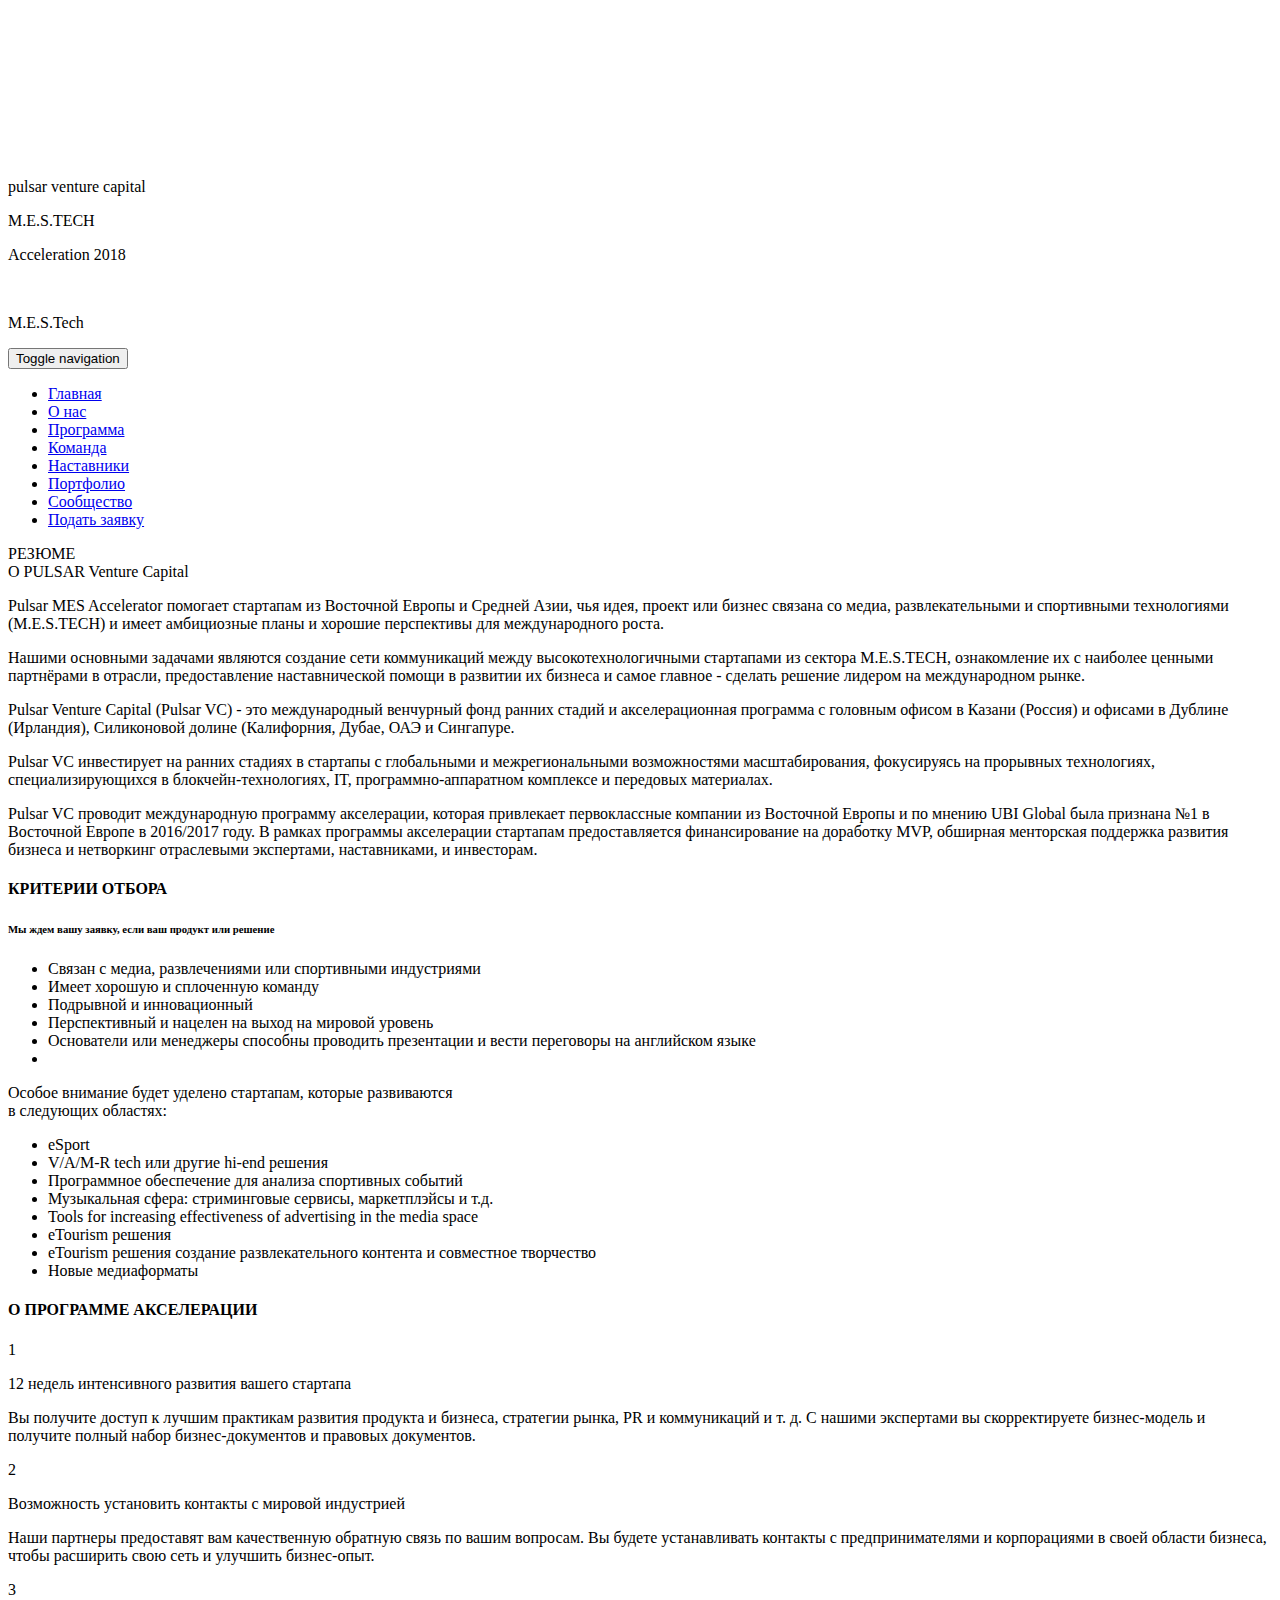
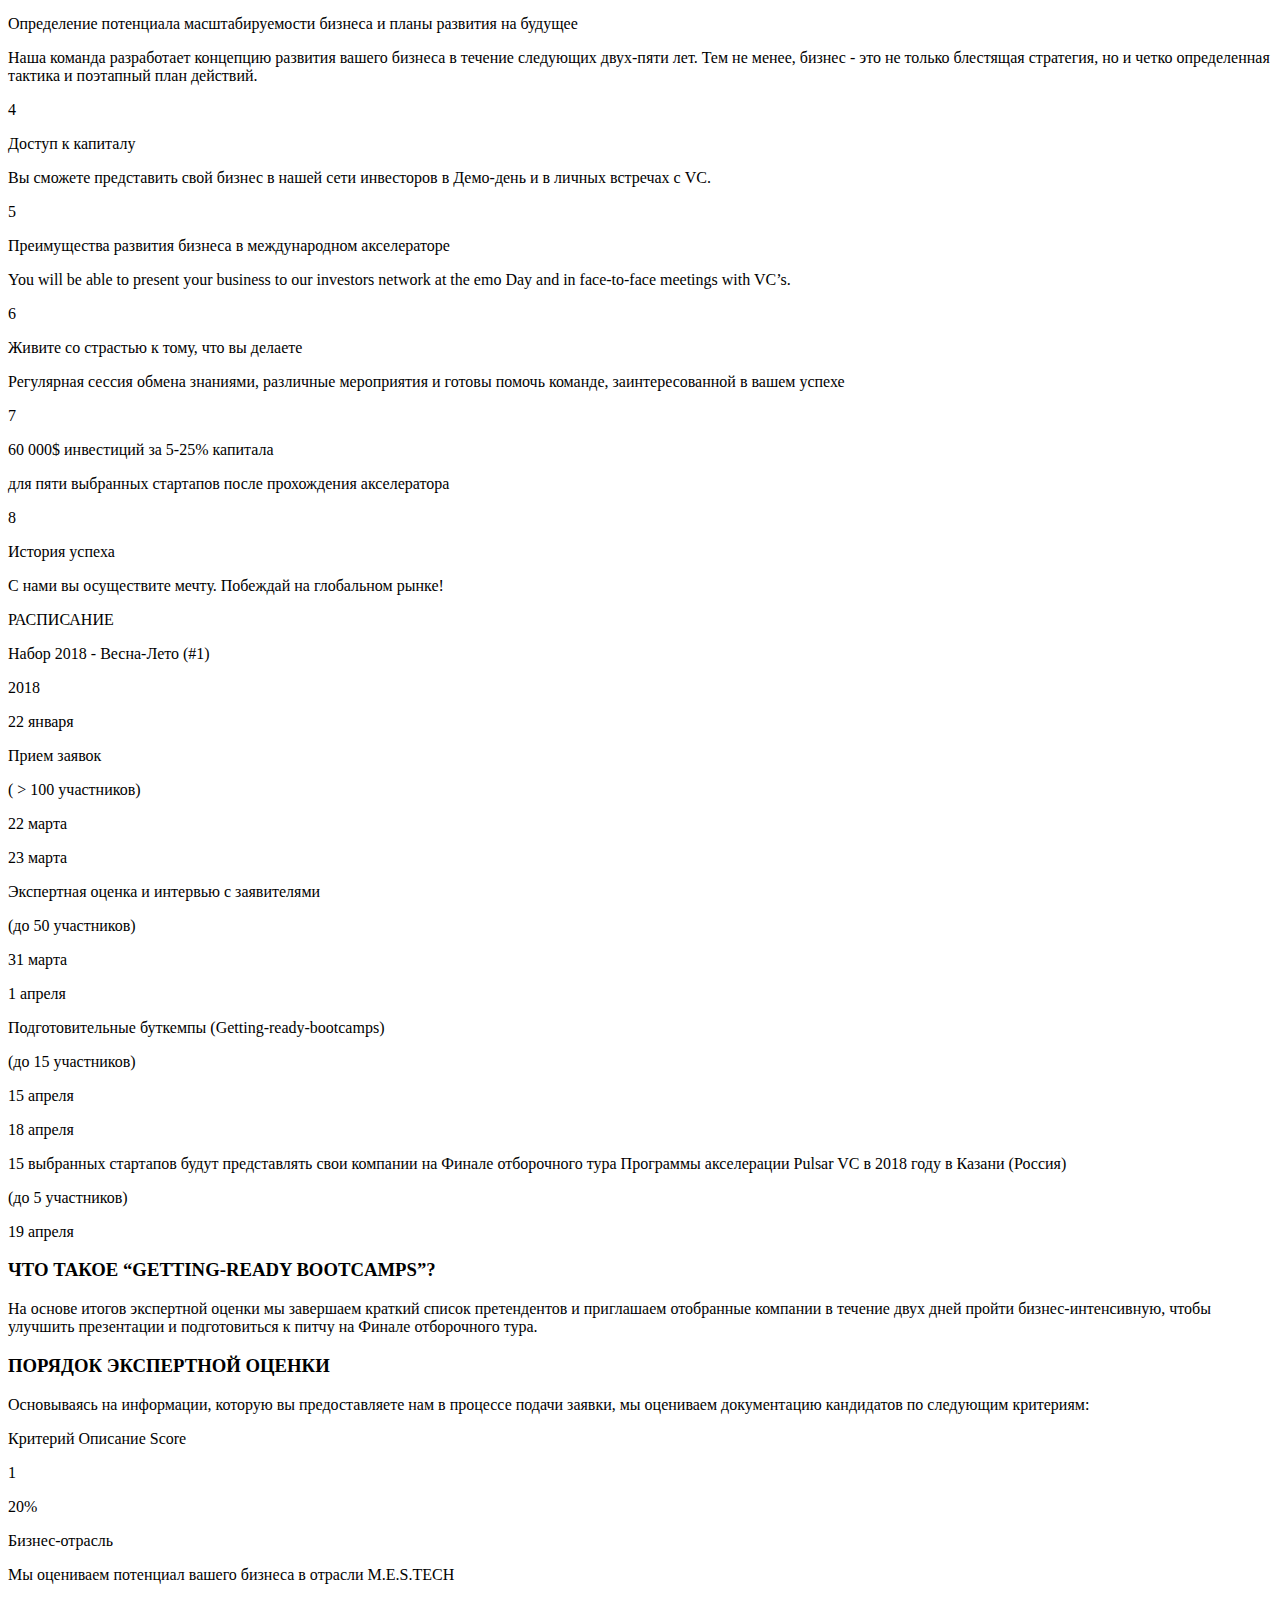
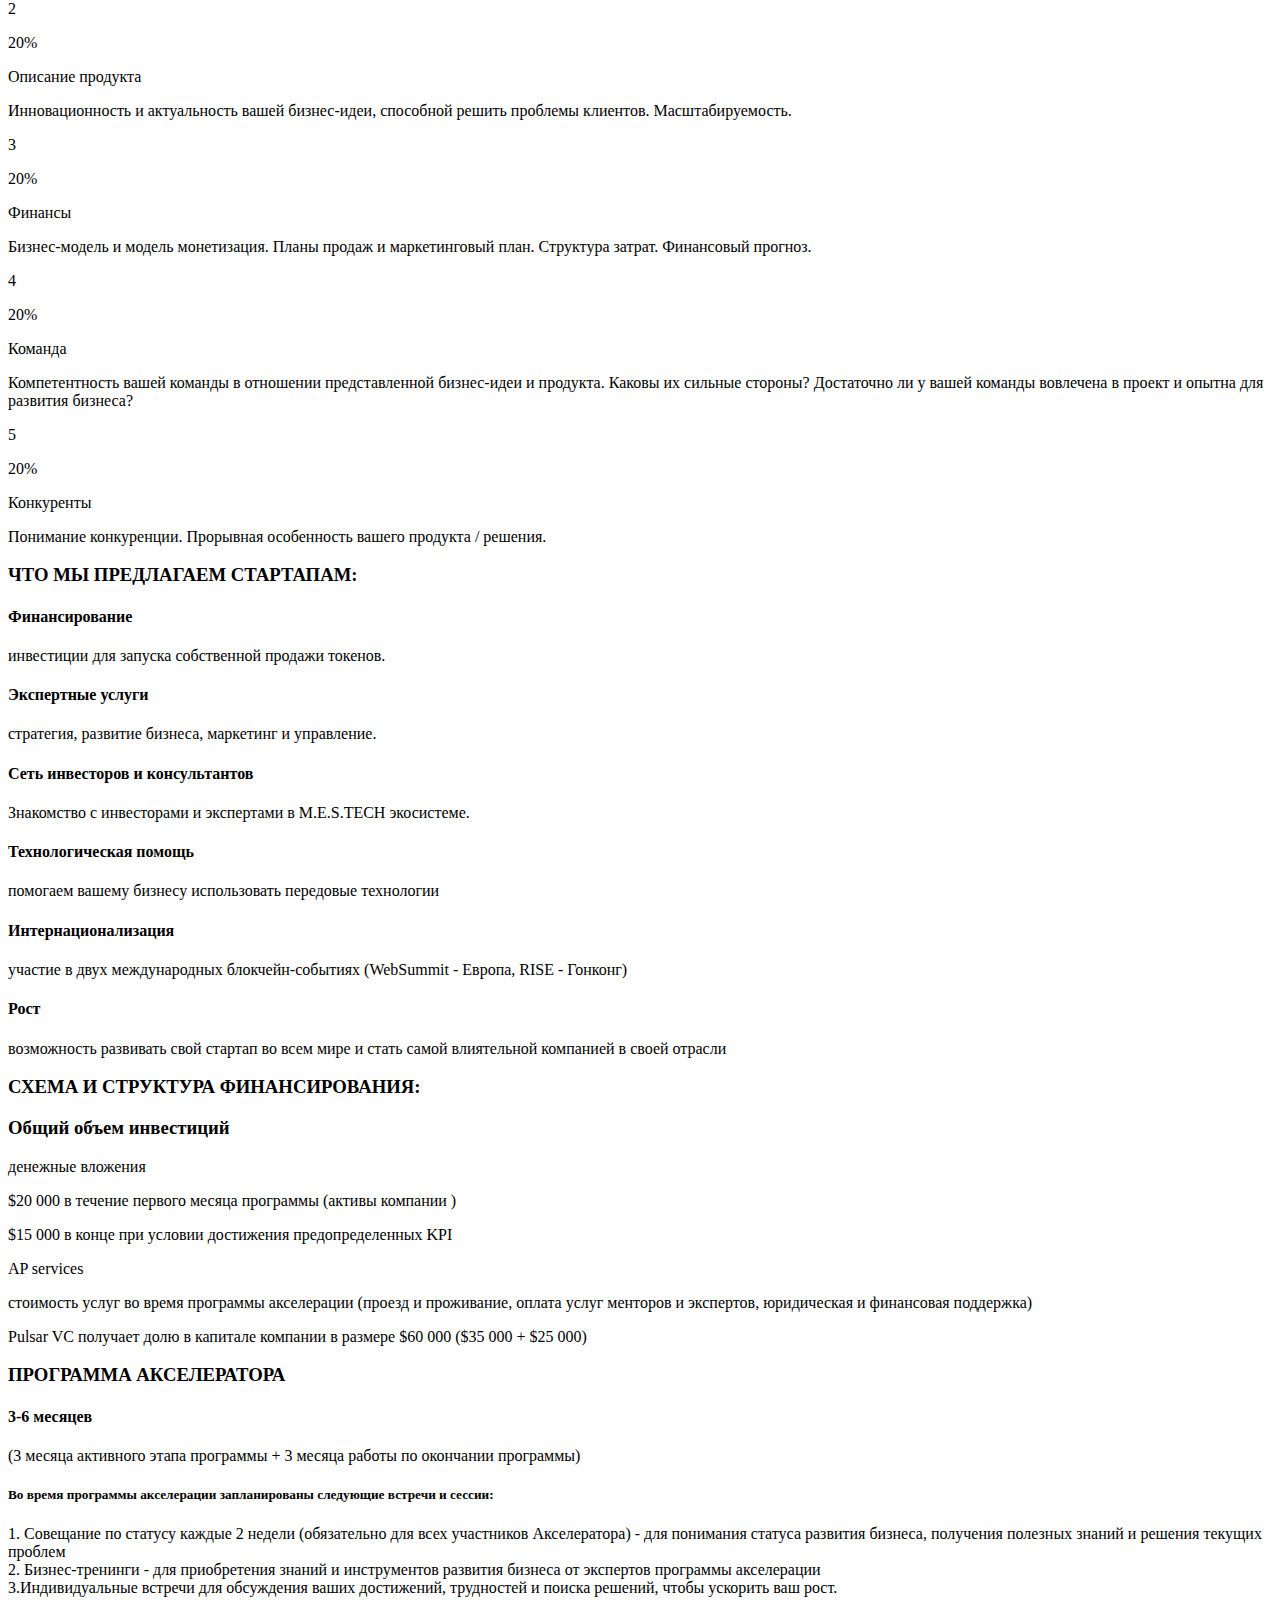
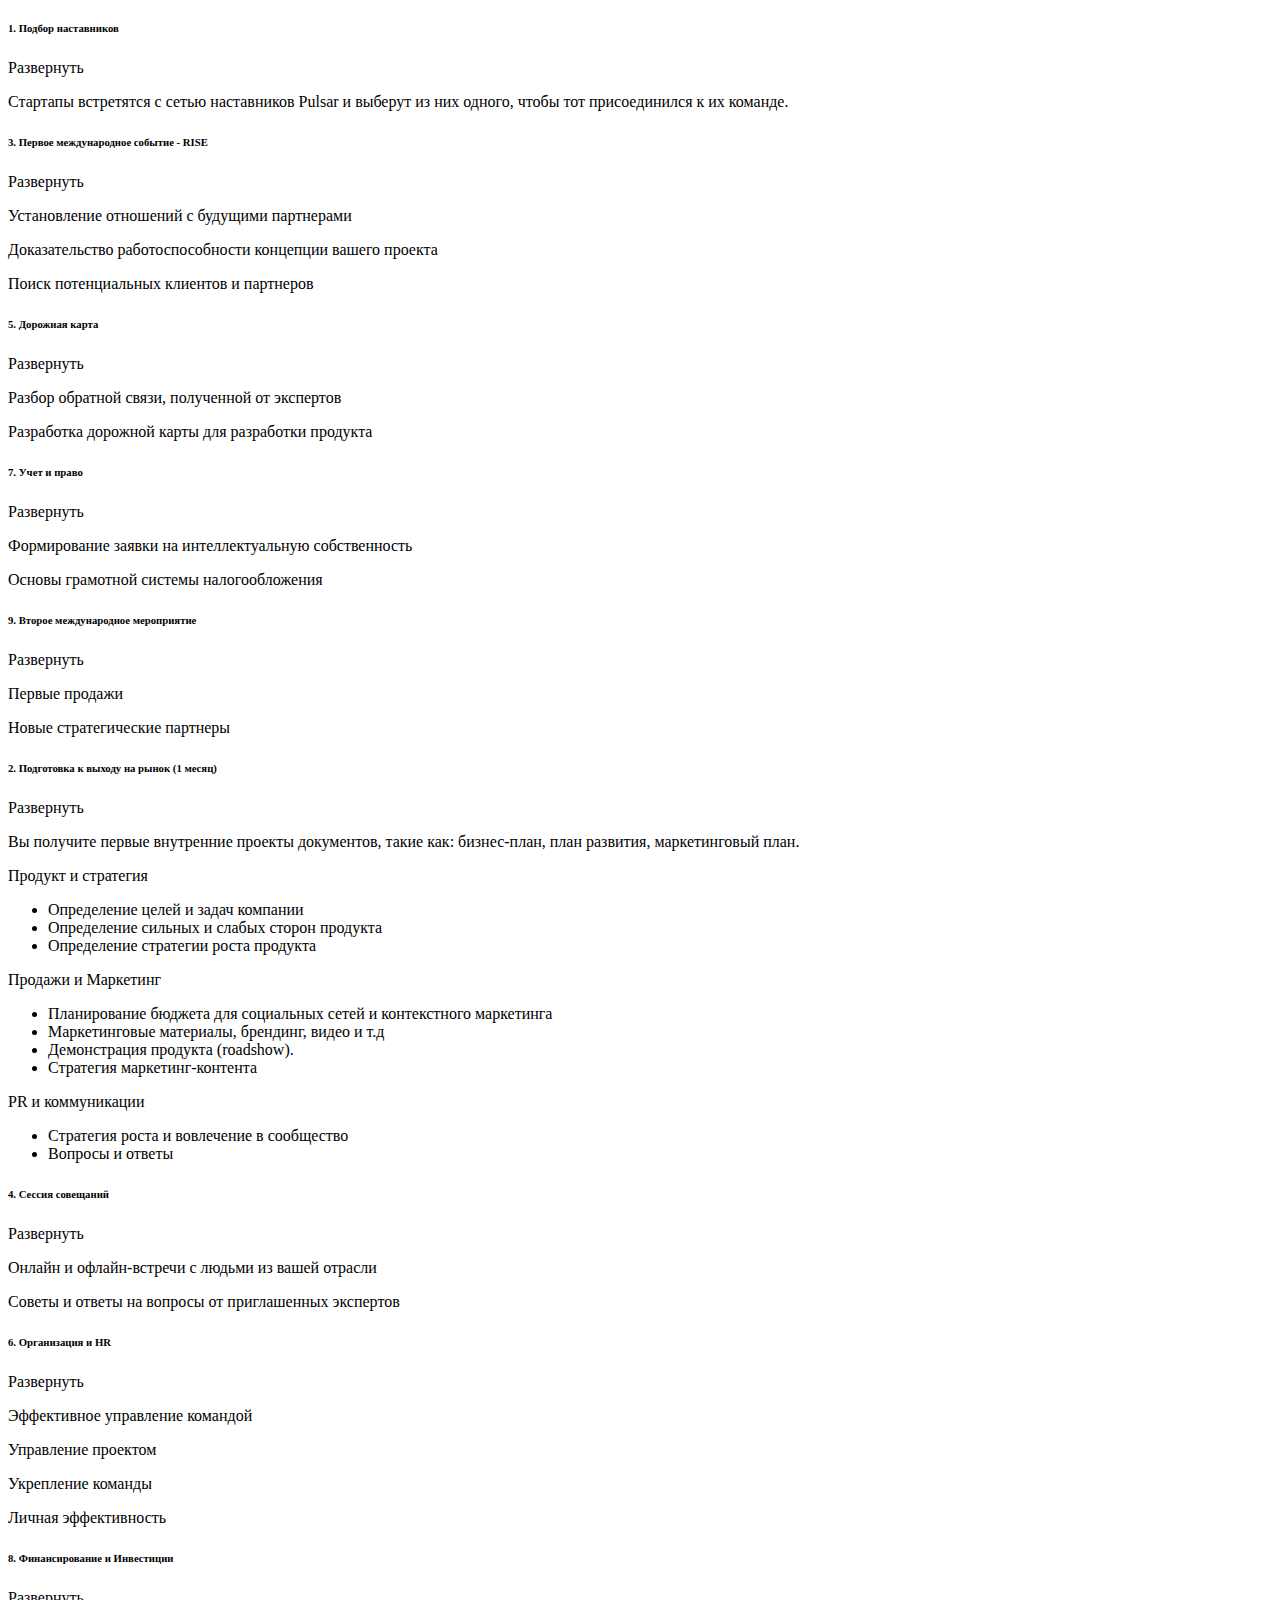
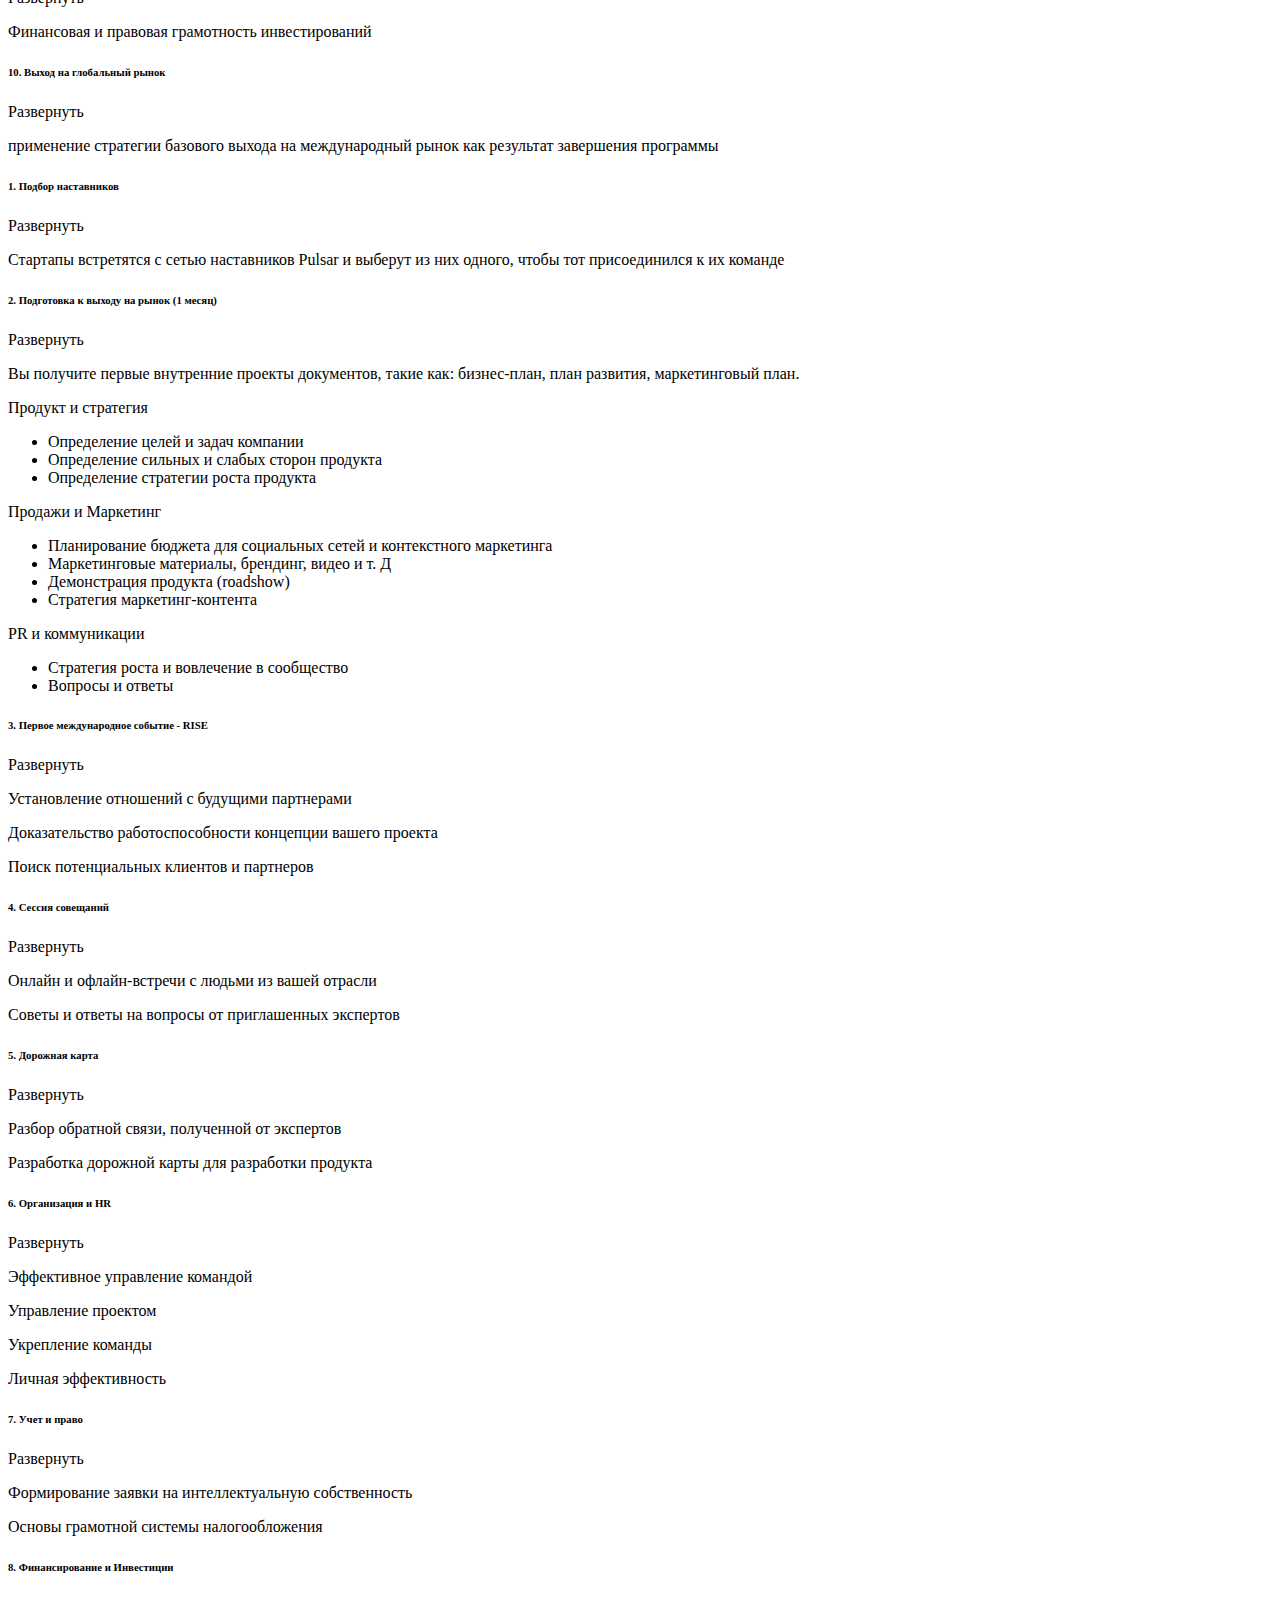
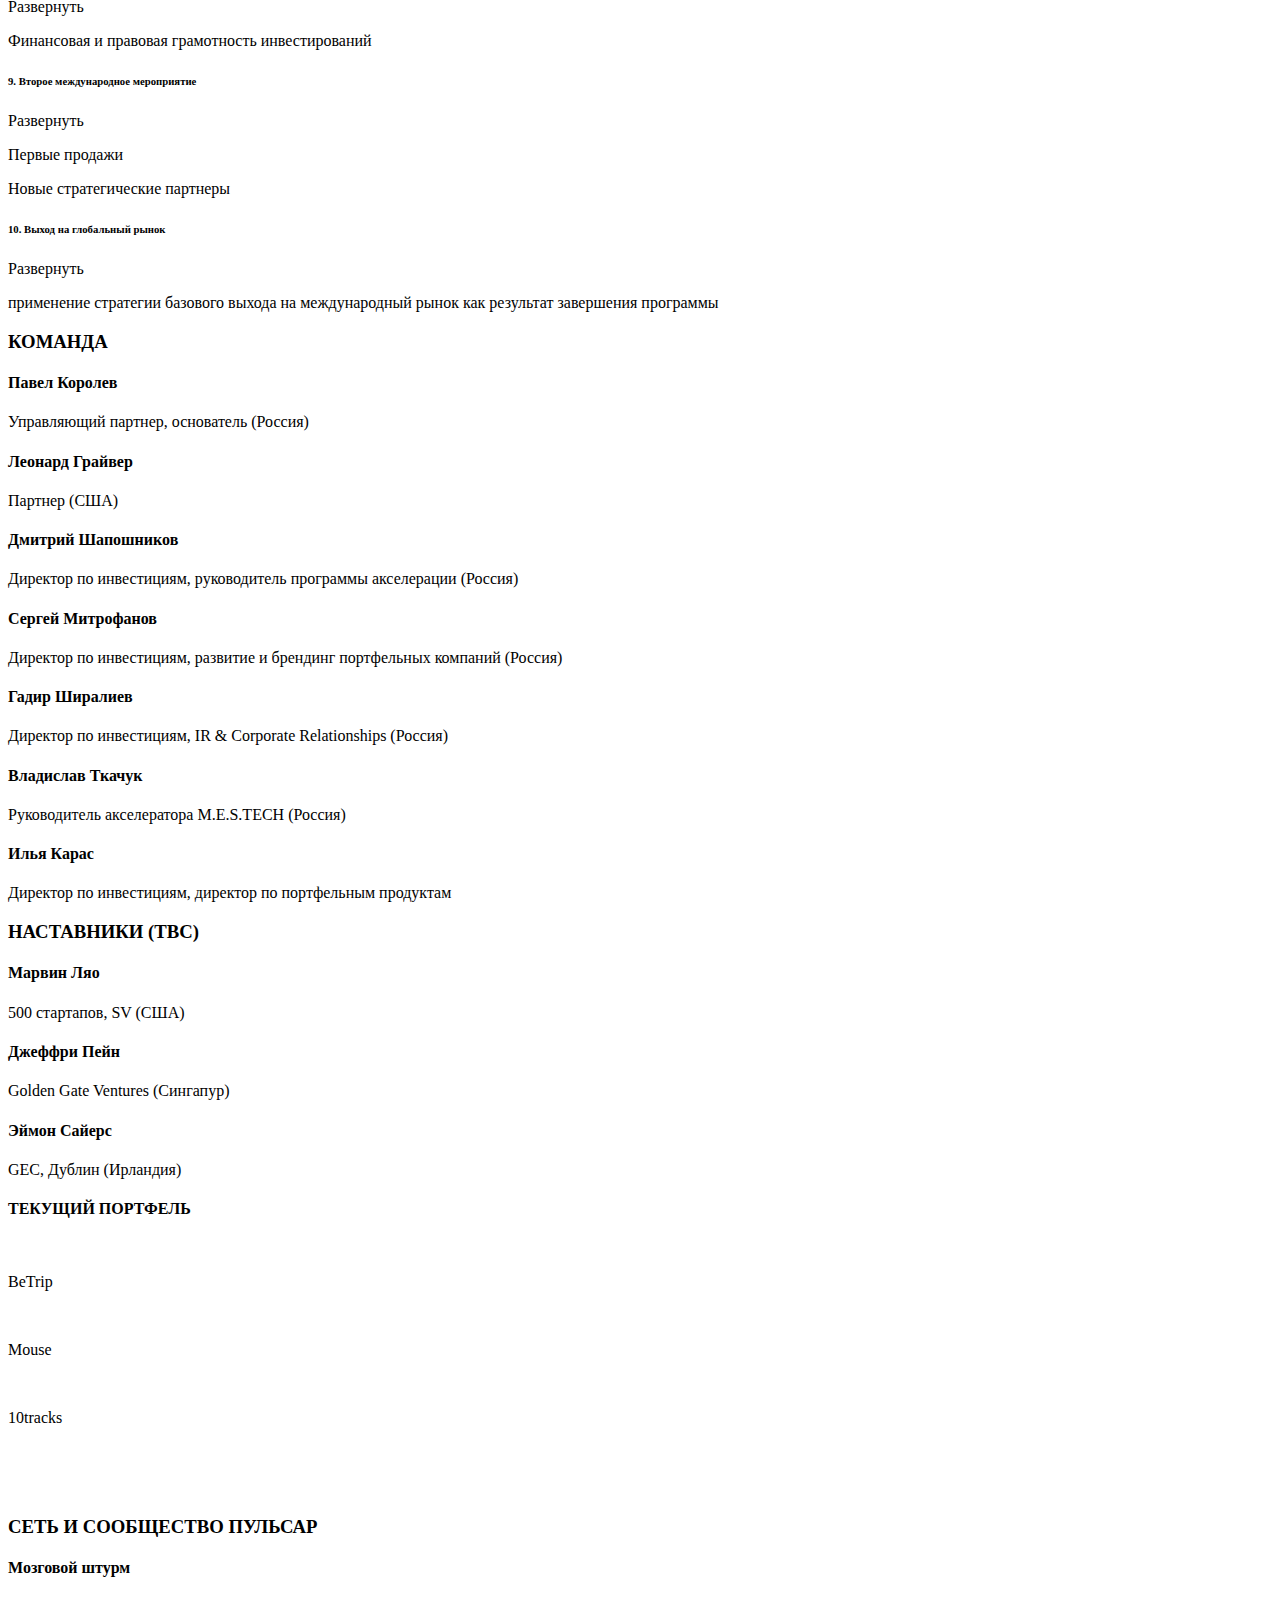
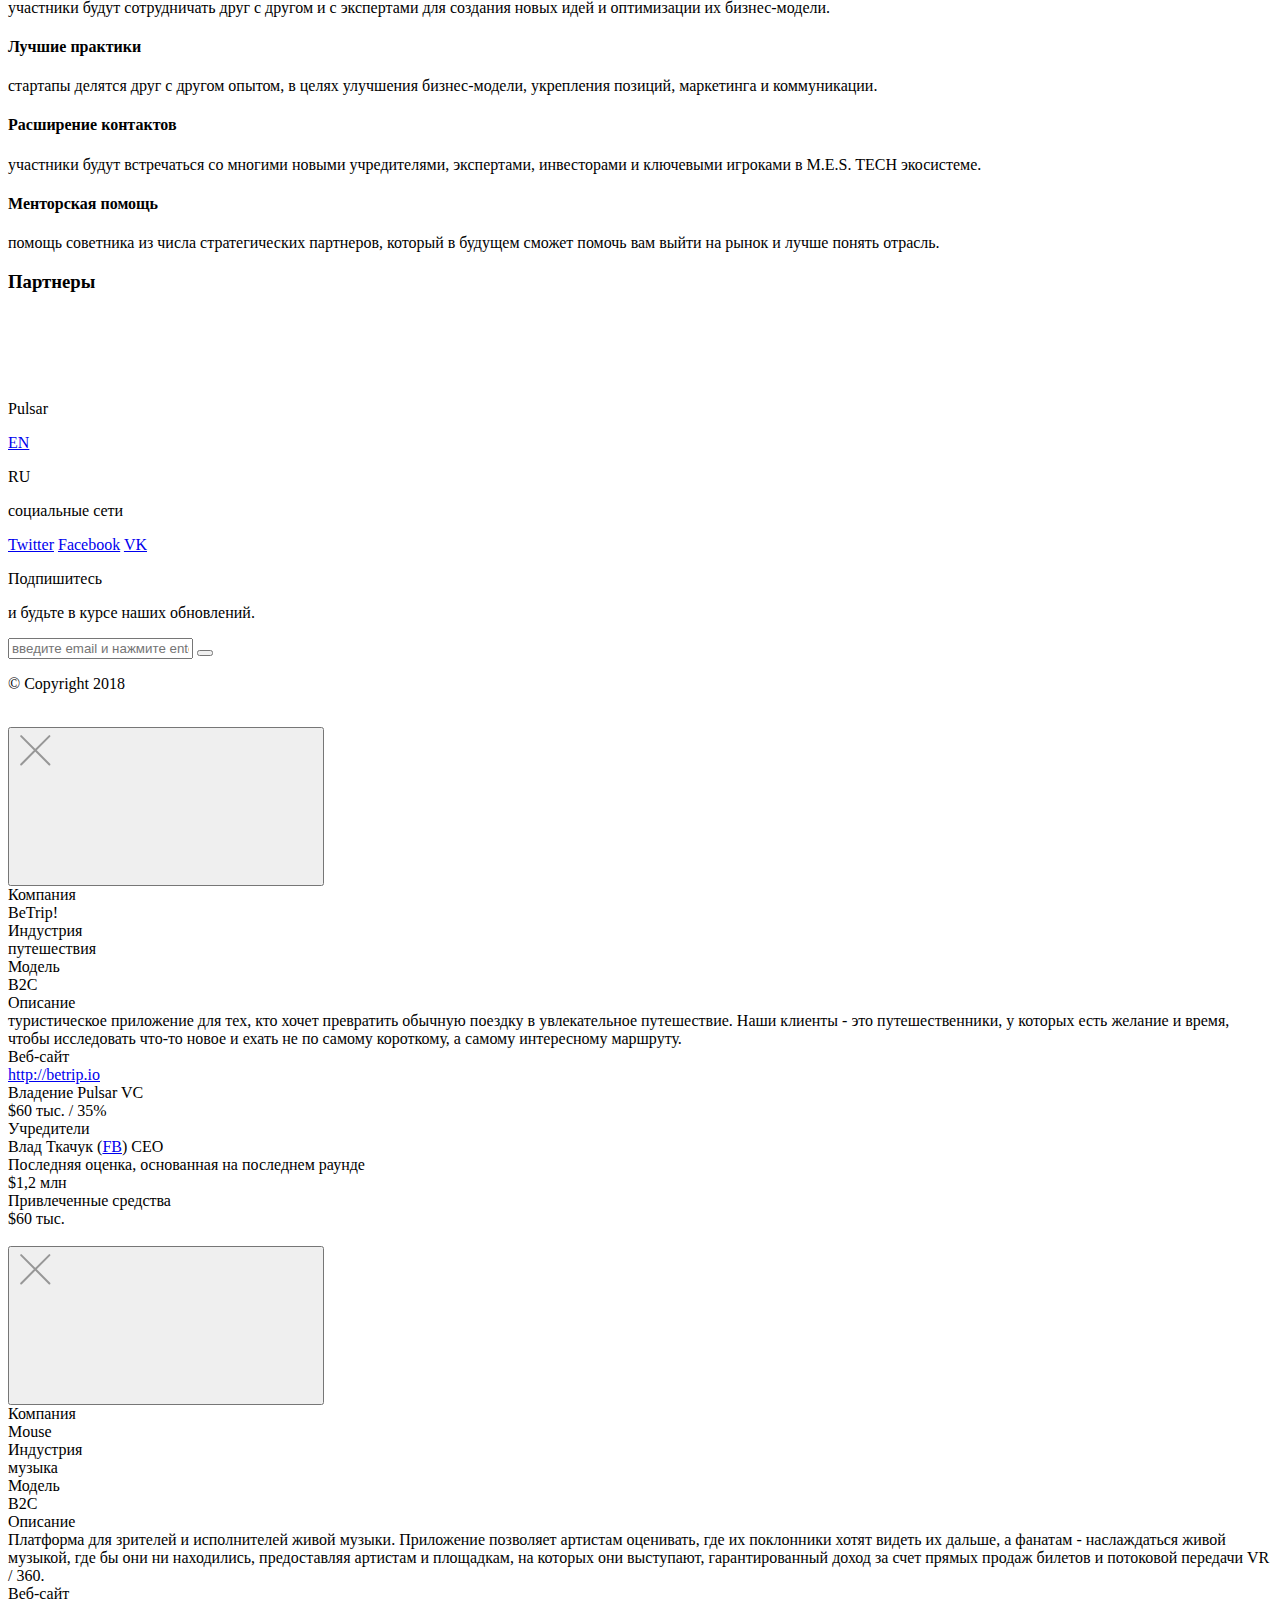
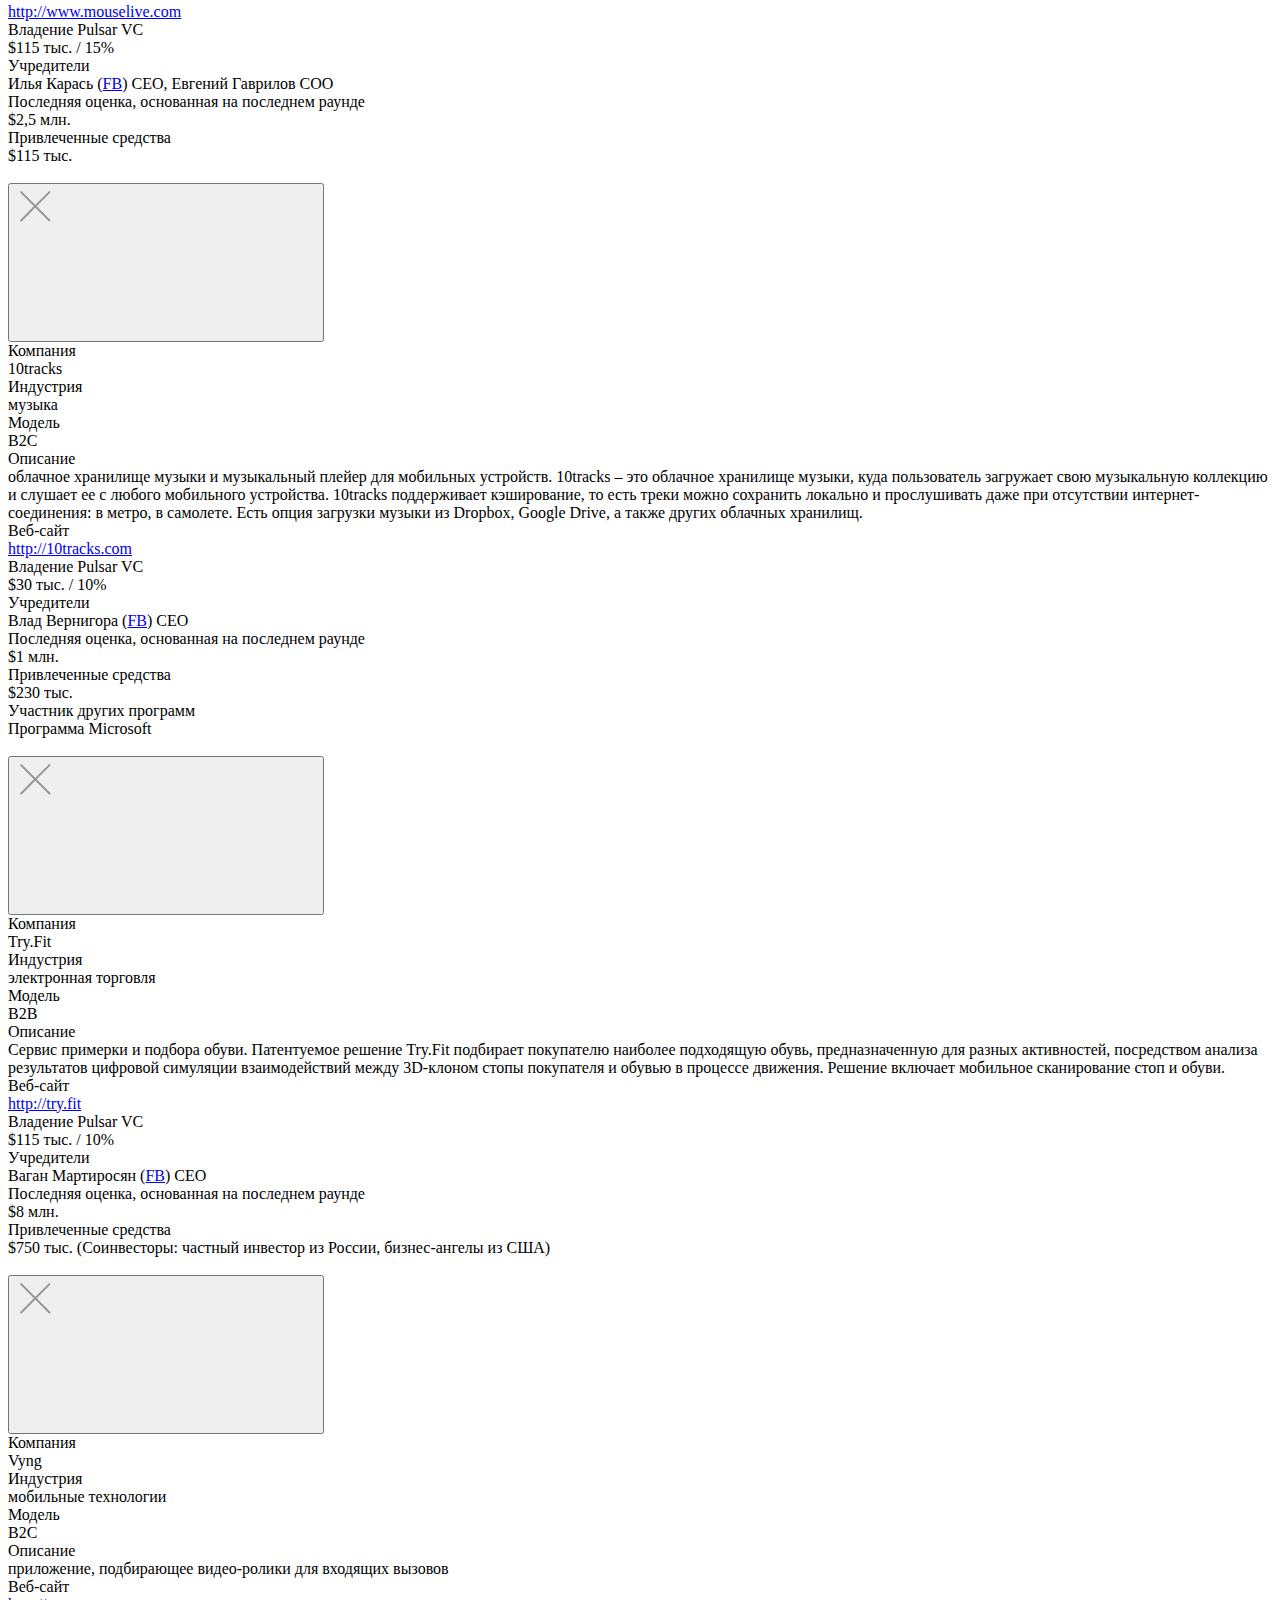
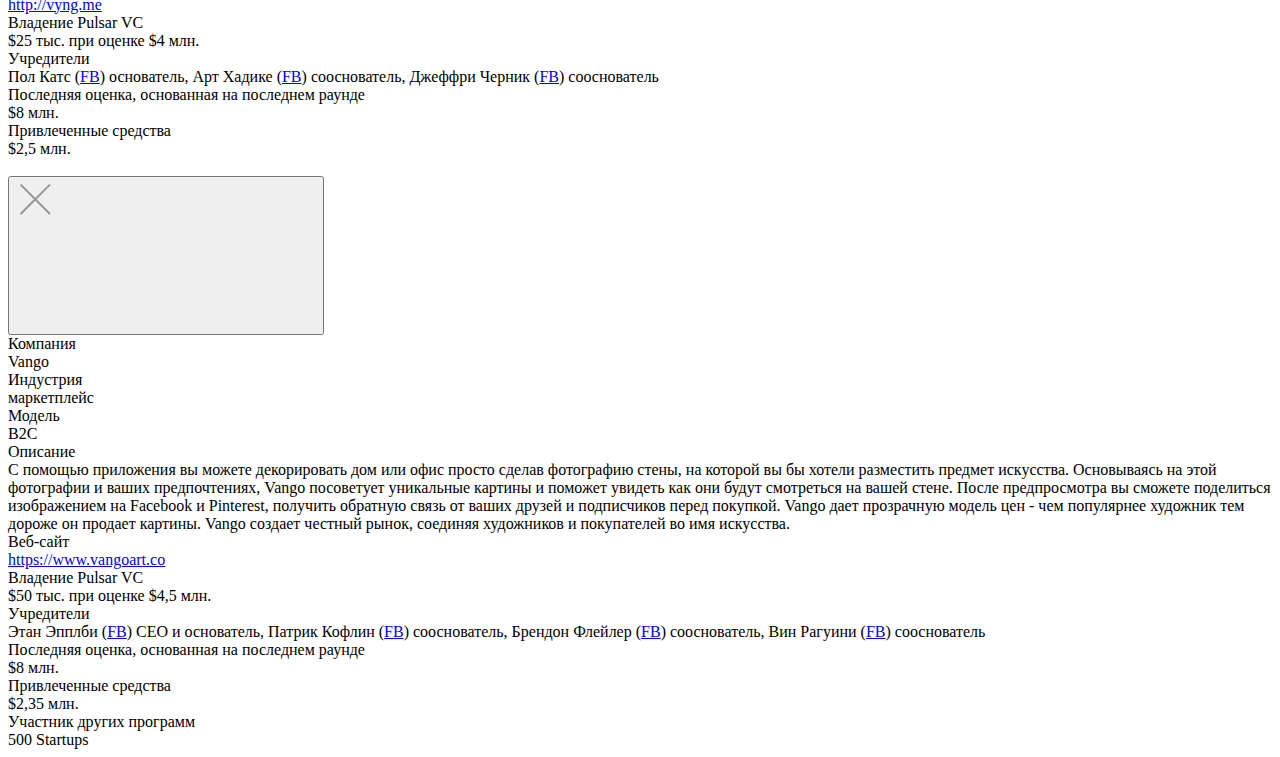
==== index_ru.html @ 107a0a6b "-a links was added" ====
<!DOCTYPE html>
<html lang="ru">
<head>
    <meta charset="UTF-8">
    <title>Pulsar M.E.S.Tech</title>
    <meta http-equiv="X-UA-Compatible" content="IE=edge">
    <meta name="viewport" content="width=device-width, initial-scale=1">
    <meta name="twitter:card" content="summary_large_image">
    <meta property="og:image" content="http://gamessound.ru/mes-tech.jpg">
    <link href="css_ru/bootstrap.min.css" rel="stylesheet">
    <link href="css_ru/slick.css" rel="stylesheet">
    <link href="css_ru/styleL.css" rel="stylesheet">
    <link href="css_ru/style.css" rel="stylesheet">
    <link href="css_ru/mediaL.css" rel="stylesheet"> 
    <link href="css_ru/media.css" rel="stylesheet">  
</head>

<body> 
    <section class="sec-lvl-1" id="sec-lvl-1">
        <div class="video-foreground">
            <video autoplay loop id="video-background" muted plays-inline>
              <source src="https://drive.google.com/uc?export=download&confirm=no_antivirus&id=1RVT5OReOyEH154GKT5TXfWFffZc-otqF" type="video/mp4">
            </video>
        </div>
        <div class="for-abs-logo">
            <div class="rel-logo">
                <div class="logo">
                    <div class="abs-circle"></div>
                    <p class="f">pulsar venture capital</p>
                    <p class="s">M.E.S.TECH</p>
                    <p class="t">Acceleration 2018</p>
                    
                </div>
            </div>
        </div>
    </section>
    
    <section class="sec-lvl-2">
        <div class="menu">
            <div class="left-side side">
                <img src="img/M_E_S_Tech.png" class="img-responsive" alt="">
                <p class="name">M.E.S.Tech</p>
            </div>
            <div class="mid-side side">
                <button type="button" class="navbar-toggle" data-toggle="collapse" data-target="#menu-fixed">
                    <span class="sr-only">Toggle navigation</span>
                    <span class="icon-bar"></span>
                    <span class="icon-bar"></span>
                    <span class="icon-bar"></span>
                </button>
                <div class="collapse navbar-collapse my-fixed" id="menu-fixed">
                    <ul>
                        <li>
                            <a href="#sec-lvl-1">Главная</a>
                        </li>
                        <li>
                            <a href="#about">О нас</a>
                        </li>
                         <li>
                            <a href="#sec-lvl-7">Программа</a>
                        </li>
                        <li>
                            <a href="#team">Команда</a>
                        </li>
                        
                        <li>
                            <a href="#advisors">Наставники</a>
                        </li>
                        <li>
                            <a href="#portfolio">Портфолио</a>
                        </li>
                        
                       
                        <li>
                            <a href="#community">Сообщество</a>
                        </li>
                        <li>
                            <a class="active" href="https://gust.com/programs/pulsar-accelerator-2018/applications/application/new">Подать заявку</a>
                        </li>
                    </ul>
                </div>
            </div>
            <div class="right-side side"></div>
        </div>
        <div class="about" id="about">
            <div class="container">
                <div class="row">
                    <div class="col-md-12">
                        <div class="max-w-675">
                            <div class="sl-1">
                                <div class="slide">РЕЗЮМЕ</div>
                                <div class="slide left-style">О PULSAR Venture Capital </div>
                            </div>
                            <div class="sl-2">
                                <div class="slide">
                                    <p>Pulsar MES Accelerator помогает стартапам из Восточной Европы и Средней Азии, чья идея, проект или бизнес связана со медиа, развлекательными и спортивными технологиями (M.E.S.TECH) и имеет амбициозные планы и хорошие перспективы для международного роста.</p>
                                    <p>Нашими основными задачами являются создание сети коммуникаций между высокотехнологичными стартапами из сектора M.E.S.TECH, ознакомление их с наиболее ценными партнёрами в отрасли, предоставление наставнической помощи в развитии их бизнеса и самое главное - сделать решение лидером на международном рынке.</p>
                                </div>
                                <div class="slide">
                                    <p>Pulsar Venture Capital (Pulsar VC) - это международный венчурный фонд ранних стадий и акселерационная программа с головным офисом в Казани (Россия) и офисами в Дублине (Ирландия), Силиконовой долине (Калифорния,  Дубае, ОАЭ и Сингапуре.</p>
                                    <p>Pulsar VC инвестирует на ранних стадиях в стартапы с глобальными и межрегиональными возможностями масштабирования, фокусируясь на прорывных технологиях, специализирующихся в блокчейн-технологиях, IT, программно-аппаратном комплексе и передовых материалах.</p><p>Pulsar VC проводит международную программу акселерации, которая привлекает первоклассные компании из Восточной Европы и по мнению UBI Global была признана №1 в Восточной Европе в 2016/2017 году. В рамках программы акселерации стартапам предоставляется финансирование на доработку MVP, обширная менторская поддержка развития бизнеса и нетворкинг  отраслевыми экспертами, наставниками, и инвесторам.</p>
                                </div>
                            </div>
                        </div>
                    </div>
                </div>
            </div>
        </div>    
    </section>
    <section class="sec-lvl-3">
        <div class="container">
            <div class="row">
                <div class="col-md-12">
                    <div class="max-w-710">
                        <h4>КРИТЕРИИ ОТБОРА</h4>
                        <h6>Мы ждем вашу заявку, если ваш продукт или решение</h6>
                        <ul class="list-should-apply">
                            <li>Связан с медиа, развлечениями или спортивными индустриями</li>
							<li>Имеет хорошую и сплоченную команду</li>
                            <li>Подрывной и инновационный</li>
                            <li>Перспективный и нацелен на выход на мировой уровень</li>
                            <li>Основатели или менеджеры способны проводить презентации и вести переговоры на английском языке<li>
                        </ul>
                    </div>
                </div>
            </div>
        </div>
    </section>
    
    <section class="sec-lvl-4">
        <div class="container">
            <div class="row">
                <div class="col-md-12">
                    <div class="max-w-815">
                        <div class="for-flex-cont">
                            <div class="left-side">
                                <p>Особое внимание будет уделено стартапам, которые развиваются<br><span class="new-block-style"><span class="for-font">в следующих областях:</span></span></p>
                            </div>
                            <div class="right-side">
                                <ul>
                                    <li>eSport</li>
                                    <li>V/A/M-R tech или другие hi-end решения</li>
                                    <li>Программное обеспечение для анализа спортивных событий</li>
                                    <li>Музыкальная сфера: стриминговые сервисы, маркетплэйсы и т.д.</li>
                                    <li>Tools for increasing effectiveness of advertising in the media space</li>
                                    <li>eTourism решения </li>
                                    <li>eTourism решения создание развлекательного контента и совместное творчество</li>
                                    <li>Новые медиаформаты</li>
                                </ul>
                            </div>
                        </div>
                    </div>
                </div>
            </div>
        </div>
    </section>
    <section class="sec-lvl-5">
        <div class="container">
            <div class="row">
                <div class="col-md-12">
                    <div class="max-w-920">
                        <div class="for-b">
                            <h4>О ПРОГРАММЕ АКСЕЛЕРАЦИИ</h4>
                        </div>
                        <div class="list-acceleration">
                            <div class="one-item">
                                <div class="num">1</div>
                                <div class="desc">
                                    <p class="f">12 недель интенсивного развития вашего стартапа</p>
                                    <p class="s">Вы получите доступ к лучшим практикам развития продукта и бизнеса, стратегии рынка, PR и коммуникаций и т. д. С нашими экспертами вы скорректируете бизнес-модель и получите полный набор бизнес-документов и правовых документов.</p>
                                </div>
                            </div>
                            <div class="one-item">
                                <div class="num">2</div>
                                <div class="desc">
                                    <p class="f">Возможность установить контакты с мировой индустрией</p>
                                    <p class="s">Наши партнеры предоставят вам качественную обратную связь по вашим вопросам. Вы будете устанавливать контакты с предпринимателями и корпорациями в своей области бизнеса, чтобы расширить свою сеть и улучшить бизнес-опыт.</p>
                                </div>
                            </div>
                            <div class="one-item">
                                <div class="num">3</div>
                                <div class="desc">
                                    <p class="f">Определение потенциала масштабируемости бизнеса и планы развития на будущее</p>
                                    <p class="s">Наша команда разработает концепцию развития вашего бизнеса в течение следующих двух-пяти лет. Тем не менее, бизнес - это не только блестящая стратегия, но и четко определенная тактика и поэтапный план действий.</p>
                                </div>
                            </div>
                            <div class="one-item">
                                <div class="num">4</div>
                                <div class="desc">
                                    <p class="f">Доступ к капиталу</p>
                                    <p class="s">Вы сможете представить свой бизнес в нашей сети инвесторов в Демо-день и в личных встречах с VC.</p>
                                </div>
                            </div>
                            <div class="one-item">
                                <div class="num">5</div>
                                <div class="desc">
                                    <p class="f">Преимущества развития бизнеса в международном акселераторе</p>
                                    <p class="s">You will be able to present your business to our investors network at the emo Day and in face-to-face meetings with VC’s.</p>
                                </div>
                            </div>
                            <div class="one-item">
                                <div class="num">6</div>
                                <div class="desc">
                                    <p class="f">Живите со страстью к тому, что вы делаете</p>
                                    <p class="s">Регулярная сессия обмена знаниями, различные мероприятия и готовы помочь команде, заинтересованной в вашем успехе</p>
                                </div>
                            </div>
                            <div class="one-item">
                                <div class="num">7</div>
                                <div class="desc">
                                    <p class="f">60 000$ инвестиций за 5-25% капитала</p>
                                    <p class="s">для пяти выбранных стартапов после прохождения акселератора</p>
                                </div>
                            </div>
                            <div class="one-item">
                                <div class="num">8</div>
                                <div class="desc">
                                    <p class="f">История успеха</p>
                                    <p class="s">С нами вы осуществите мечту. Побеждай на глобальном рынке!</p>
                                </div>
                            </div>
                            
                        </div>
                    </div>
                </div>
            </div>
        </div>
    </section>
    
    <section class="sec-lvl-6">
        <div class="container">
            <div class="row">
                <div class="col-md-12">
                    <div class="max-w-960">
                        <p>РАСПИСАНИЕ</p>
                        <p>Набор 2018 - Весна-Лето (#1)</p>
                    </div>
                </div>
            </div>
        </div>
    </section>
    
    <section class="sec-lvl-7" id="sec-lvl-7">
        <div class="container">
            <div class="row">
                <div class="col-md-12">
                    <div class="max-w-1100">
                    	<p class="year">2018</p>
                        <div class="timeline">
                            <div class="one-time">
                                <p class="text-lvl-1">22 января</p>
                                <div class="flex-bg">
                                    <div class="bg w-f-1">
                                        <p>Прием заявок</p>
                                        <p>( > 100 участников)</p>
                                    </div>
                                </div>
                                <p class="text-lvl-1">22 марта</p>
                            </div>
                             <div class="one-time">
                                <p class="text-lvl-1">23 марта</p>
                                <div class="flex-bg">
                                    <div class="bg w-f-2">
                                        <p>Экспертная оценка и интервью с заявителями</p>
                                        <p>(до 50 участников)</p>
                                    </div>
                                </div>
                                <p class="text-lvl-1">31 марта</p>
                            </div>
                             <div class="one-time">
                                <p class="text-lvl-1">1 апреля</p>
                                <div class="flex-bg">
                                    <div class="bg w-f-3">
                                        <p>Подготовительные буткемпы (Getting-ready-bootcamps)</p>
                                        <p>(до 15 участников)</p>
                                    </div>
                                </div>
                                <p class="text-lvl-1">15 апреля</p>
                            </div>
                             <div class="one-time">
                                <p class="text-lvl-1"><span>18 апреля</span></p>
                                <div class="flex-bg">
                                    <div class="bg w-f-4">
                                        <p>15 выбранных стартапов будут представлять свои компании на Финале отборочного тура Программы акселерации Pulsar VC в 2018 году в Казани (Россия)</p>
                                        <p>(до 5 участников)</p>
                                    </div>
                                </div>
                                <p class="text-lvl-1"><span>19 апреля</span></p>
                            </div>
                        
                        
                        </div>
                    </div>
                </div>
            </div>
        </div>
    </section>
    
    
    <!--========================================================================-->
    <section class="section-10-getting">
    	<div class="container">
    		<div class="row">
    			<div class="col-md-12">
    				<div class="max-w-960">
	    				<h3>
	    					ЧТО ТАКОЕ “GETTING-READY BOOTCAMPS”?
	    				</h3>
	    				<p>
	    					На основе итогов экспертной оценки мы завершаем краткий список претендентов и приглашаем отобранные компании в течение двух дней пройти бизнес-интенсивную, чтобы улучшить презентации и подготовиться к питчу на Финале отборочного тура.
	    				</p>
    				</div>
    			</div>
    		</div>
    	</div>
    </section>
    <section class="section-11-review">
        <div class="container">
            <div class="row">
                <div class="col-md-12">
                    <div class="max-w-960">
                        <div class="max-w-865">
                           <h3>ПОРЯДОК ЭКСПЕРТНОЙ ОЦЕНКИ</h3> 
                        </div>
                        <div class="max-w-630">
                            <p>Основываясь на информации, которую вы предоставляете нам в процессе подачи заявки, мы оцениваем документацию кандидатов по следующим критериям:</p>
                        </div>

                        <div class="flex-one">
                            <span>Критерий</span>
                            <span>Описание</span>

                            <!-- ПЕРЕВОД ПЕРЕВОД ПЕРЕВОД ПЕРЕВОД -->
                             <!-- ПЕРЕВОД ПЕРЕВОД ПЕРЕВОД ПЕРЕВОД -->
                              <!-- ПЕРЕВОД ПЕРЕВОД ПЕРЕВОД ПЕРЕВОД -->

                            <span class="span-three">Score</span>

                             <!-- ПЕРЕВОД ПЕРЕВОД ПЕРЕВОД ПЕРЕВОД -->
                              <!-- ПЕРЕВОД ПЕРЕВОД ПЕРЕВОД ПЕРЕВОД -->
                               <!-- ПЕРЕВОД ПЕРЕВОД ПЕРЕВОД ПЕРЕВОД -->

                        </div>
                        <div class="all-reviews">
                            <div class="one-review-item">
                                <div class="flex-two">
                                    <div class="lolal">
                                        <p class="number-1">1</p>

                                    </div>
                                    <div class="circle">
                                        <p class="score">20%</p>
                                    </div>
                                </div>
                                <div class="flex-three">
                                    <div class="side side-left">
                                        <p class="number-2">Бизнес-отрасль</p>
                                    </div>
                                    <div class="side side-mid">
                                        <p>Мы оцениваем потенциал вашего бизнеса в отрасли M.E.S.TECH</p>
                                    </div>
                                    <div class="side side-right"></div>
                                </div>
                            </div>
                            <div class="one-review-item">
                                <div class="flex-two">
                                    <div class="lolal">
                                        <p class="number-1">2</p>

                                    </div>
                                    <div class="circle">
                                        <p class="score">20%</p>
                                    </div>
                                </div>
                                <div class="flex-three">
                                    <div class="side side-left">
                                        <p class="number-2">Описание продукта</p>
                                    </div>
                                    <div class="side side-mid">
                                        <p>Инновационность и актуальность вашей бизнес-идеи, способной  решить проблемы клиентов. Масштабируемость.</p>
                                    </div>
                                    <div class="side side-right"></div>
                                </div>
                            </div>
                            <div class="one-review-item">
                                <div class="flex-two">
                                    <div class="lolal">
                                        <p class="number-1">3</p>

                                    </div>
                                    <div class="circle">
                                        <p class="score">20%</p>
                                    </div>
                                </div>
                                <div class="flex-three">
                                    <div class="side side-left">
                                        <p class="number-2">Финансы</p>
                                    </div>
                                    <div class="side side-mid">
                                        <p>Бизнес-модель и модель монетизация. Планы продаж и маркетинговый план. Структура затрат. Финансовый прогноз.</p>
                                    </div>
                                    <div class="side side-right"></div>
                                </div>
                            </div>
                            <div class="one-review-item">
                                <div class="flex-two">
                                    <div class="lolal">
                                        <p class="number-1">4</p>

                                    </div>
                                    <div class="circle">
                                        <p class="score">20%</p>
                                    </div>
                                </div>
                                <div class="flex-three">
                                    <div class="side side-left">
                                        <p class="number-2">Команда</p>
                                    </div>
                                    <div class="side side-mid">
                                        <p>Компетентность вашей команды в отношении  представленной бизнес-идеи и продукта. Каковы их сильные стороны? Достаточно ли у вашей команды вовлечена в проект и опытна для развития бизнеса?</p>
                                    </div>
                                    <div class="side side-right"></div>
                                </div>
                            </div>
                            <div class="one-review-item">
                                <div class="flex-two">
                                    <div class="lolal">
                                        <p class="number-1">5</p>

                                    </div>
                                    <div class="circle">
                                        <p class="score">20%</p>
                                    </div>
                                </div>
                                <div class="flex-three">
                                    <div class="side side-left">
                                        <p class="number-2">Конкуренты</p>
                                    </div>
                                    <div class="side side-mid">
                                        <p>Понимание конкуренции. Прорывная особенность вашего продукта / решения.</p>
                                    </div>
                                    <div class="side side-right"></div>
                                </div>
                            </div>
                        </div>
                    </div>
                </div>
            </div>
        </div>
    </section>
    <section class="section-12-STARTUPS">
        <div class="container">
            <div class="row">
                <div class="col-md-12">
                    <div class="max-w-960">
                        <h3>ЧТО МЫ ПРЕДЛАГАЕМ СТАРТАПАМ:</h3>
                        <div class="flexfour">
                            <div class="block-one">
                                <h4>Финансирование</h4>
                                <div class="second-text">
                                    <p>инвестиции для запуска собственной продажи токенов.</p>
                                </div>
                            </div>
                            
                            <div class="block-one">
                                <h4>Экспертные услуги</h4>
                                <div class="second-text">
                                    <p>стратегия, развитие бизнеса, маркетинг и управление.</p>
                                </div>
                            </div>
                            <div class="block-one">
                                <h4>Сеть инвесторов и консультантов</h4>
                                <div class="second-text">
                                    <p>Знакомство с инвесторами и экспертами в M.E.S.TECH экосистеме.</p>
                                </div>
                            </div>
                            <div class="block-one">
                                <h4>Технологическая помощь</h4>
                                <div class="second-text">
                                    <p>помогаем вашему бизнесу использовать передовые технологии</p>
                                </div>
                            </div>
                            <div class="block-one">
                                <h4>Интернационализация</h4>
                                <div class="second-text">
                                    <p>участие в двух международных блокчейн-событиях (WebSummit - Европа, RISE - Гонконг)</p>
                                </div>
                            </div>
                            <div class="block-one">
                                <h4>Рост</h4>
                                <div class="second-text">
                                    <p>возможность развивать свой стартап во всем мире и стать самой влиятельной компанией в своей отрасли</p>
                                </div>
                            </div>
                        </div>
                    </div>
                </div>
            </div>
        </div>
    </section>
    
    
    
    <section class="section-13-STRUCTURE">
    	<div class="container">
    		<div class="row">
    			<div class="col-md-12">
    				<div class="max-w-960">
	    				<h3>
	    					СХЕМА И СТРУКТУРА ФИНАНСИРОВАНИЯ:
	    				</h3>
    				</div>
    			</div>
    		</div>
           
    	</div>
    </section>

    
    
    <section class="section-pre-14">
    
        <div class="container">
            <div class="row">
                <div class="col-md-12">
                    <h3>Общий объем инвестиций</h3>
                    <div class="for-main-counter">
                        <div class="circular-pie easyPieChart" data-from="0" data-to="60000" data-percent="100">
                            <span></span>
                        </div>
                    </div>
                    <div class="flex-outher-counter">
                        <div class="side left-side">
                             <p class="h">денежные вложения</p>
                             <div class="flex-counter-desc">
                                <div class="counter-head">
                                    <div class="for-counter-2">
                                        <div class="circular-pie_2 pie easyPieChart" data-from="0" data-to="60000" data-percent="58.33">
                                            <span></span>
                                        </div>
                                    </div>
                                </div>
                                <div class="desc">
                                    <p><span>$20 000</span> в течение первого месяца программы (активы компании )</p>
                                    <p><span>$15 000</span> в конце при условии достижения предопределенных KPI </p>
                                </div>
                            </div>
                        </div>
                        <div class="side right-side">
                            <p class="h">AP services</p>
                            <div class="flex-counter-desc">
                                <div class="counter-head">

                                    <div class="for-counter-2">
                                        <div class="circular-pie_3 pie easyPieChart" data-from="0" data-to="60000" data-percent="41.66">
                                            <span></span>
                                        </div>
                                    </div>
                                </div>
                                <div class="desc">
                                    <p>стоимость услуг во время программы акселерации (проезд и проживание, оплата услуг менторов и экспертов, юридическая и финансовая поддержка)</p>
                                </div>
                            </div>
                        </div>
                    </div>
                    <p class="last-t-sec">Pulsar VC получает долю в капитале компании в размере <span>$60 000</span> (<span>$35 000</span> + <span>$25 000</span>)</p>
                </div>
            </div>
        </div>
    
    
    </section>
    

    <section class="section-15-timeline">
        <div class="container">
    		<div class="row">
    			<div class="col-md-12">
                    <div class="max-w-960">
                        <div class="line">
                            <h3>ПРОГРАММА АКСЕЛЕРАТОРА</h3>
                            <h4>3-6 месяцев </h4>
                            <p>(3 месяца активного этапа программы + 3 месяца работы по окончании программы)</p>
                            <h5>Во время программы акселерации запланированы следующие встречи и сессии:</h5>
                        </div>
                        <div class="w-t-15">
                            <p>1. Совещание по статусу каждые 2 недели (обязательно для всех участников Акселератора) - для понимания статуса развития бизнеса, получения полезных знаний и решения текущих проблем<br>
                            2. Бизнес-тренинги - для приобретения знаний и инструментов развития бизнеса от экспертов программы акселерации<br>
                            3.Индивидуальные встречи для обсуждения ваших достижений, трудностей и поиска решений, чтобы ускорить ваш рост.</p>
                        </div>
                        <div class="block-box desctop hidden-xs">
                            <div class="left-s side">
                                <div class="for-padd-wrapp">
	                            <div class="shadow">
	         						<h6>1. Подбор наставников</h6>
	         						<span class="open-hidden-block">Развернуть</span>
                                    <div class="hidden-block-desc">
                                        <p>Стартапы встретятся с сетью наставников Pulsar и выберут из них одного, чтобы тот присоединился к их команде.</p>
                                    </div>
	                            </div>
                           	</div>
                            <div class="for-padd-wrapp">
	                            <div class="shadow">
	         						<h6>3. Первое международное событие - RISE</h6>
	         						<span class="open-hidden-block">Развернуть</span>
                                    <div class="hidden-block-desc">
                                        <p>Установление отношений с будущими партнерами</p>
                                        <p>Доказательство работоспособности концепции вашего проекта</p>
                                        <p>Поиск потенциальных клиентов и партнеров</p>
                                    </div>
	                            </div>
                            </div>
                            <div class="for-padd-wrapp">
	                            <div class="shadow">
	         						<h6>5. Дорожная карта</h6>
	         						<span class="open-hidden-block">Развернуть</span>
                                    <div class="hidden-block-desc">
                                        <p>Разбор обратной связи, полученной от экспертов</p>
                                        <p>Разработка дорожной карты для разработки продукта</p>
                                    </div>
	                            </div>
                            </div>
                            <div class="for-padd-wrapp">
	                            <div class="shadow">
	         						<h6>7. Учет и право</h6>
	         						<span class="open-hidden-block">Развернуть</span>
                                    <div class="hidden-block-desc">
                                        <p>Формирование заявки на интеллектуальную собственность</p>
                                        <p>Основы грамотной системы налогообложения</p>
                                    </div>
	                            </div>
                            </div>
                            <div class="for-padd-wrapp">
	                            <div class="shadow">
	         						<h6>9. Второе международное мероприятие</h6>
	         						<span class="open-hidden-block">Развернуть</span>
                                    <div class="hidden-block-desc">
                                        <p>Первые продажи</p>
                                        <p>Новые стратегические партнеры</p>
                                    </div>
	                            </div>
                            </div>
                            </div>
                            <div class="right-s side">
                            
                            <div class="for-padd-wrapp">
	                            <div class="shadow">
	         						<h6>2. Подготовка к выходу на рынок (1 месяц)</h6>
	         						<span class="open-hidden-block">Развернуть</span>
                                    <div class="hidden-block-desc">
                                        <p>Вы получите первые внутренние проекты документов, такие как: бизнес-план, план развития, маркетинговый план.</p>
                                        <p>Продукт и стратегия</p>
                                        <ul>
                                            <li>Определение целей и задач компании</li>
                                            <li>Определение сильных и слабых сторон продукта</li>
                                            <li>Определение стратегии роста продукта</li>
                                    
                                        </ul>
                                        <p>Продажи и Маркетинг</p>
                                        <ul>
                                            <li>Планирование бюджета для социальных сетей и контекстного маркетинга</li>
                                            <li>Маркетинговые материалы, брендинг, видео и т.д</li>
                                            <li>Демонстрация продукта (roadshow).</li>
                                            <li>Стратегия маркетинг-контента</li>
                                    
                                        </ul>
                                        <p>PR и коммуникации</p>
                                        <ul>
                                            <li>Стратегия роста и вовлечение в сообщество</li>
                                            
                                            <li>Вопросы и ответы</li>
                                    
                                        </ul>
                                    </div>
	                            </div>
                            </div>
                            <div class="for-padd-wrapp">
	                            <div class="shadow">
	         						<h6>4. Сессия совещаний</h6>
	         						<span class="open-hidden-block">Развернуть</span>
                                    <div class="hidden-block-desc">
                                        <p>Онлайн и офлайн-встречи с людьми из вашей отрасли</p>
                                        <p>Советы и ответы на вопросы от приглашенных экспертов</p>
                                    </div>
	                            </div>
                            </div>
                            <div class="for-padd-wrapp">
	                            <div class="shadow">
	         						<h6>6. Организация и HR</h6>
	         						<span class="open-hidden-block">Развернуть</span>
                                    <div class="hidden-block-desc">
                                        <p>Эффективное управление командой</p>
                                        <p>Управление проектом</p>
                                        <p>Укрепление команды</p>
                                        <p>Личная эффективность</p>
                                    </div>
	                            </div>
                            </div>
                            <div class="for-padd-wrapp">
	                            <div class="shadow">
	         						<h6>8. Финансирование и Инвестиции</h6>
	         						<span class="open-hidden-block">Развернуть</span>
                                    <div class="hidden-block-desc">
                                        <p>Финансовая и правовая грамотность инвестирований</p>
                                    </div>
	                            </div>
                            </div>
                            <div class="for-padd-wrapp">
	                            <div class="shadow">
	         						<h6>10. Выход на глобальный рынок</h6>
	         						<span class="open-hidden-block">Развернуть</span>
                                    <div class="hidden-block-desc">
                                        <p>применение стратегии базового выхода на международный рынок как результат завершения программы</p>
                                    </div>
	                            </div>
                            </div>
                            
                            </div>
                           
                        </div>
                        <div class="block-box hidden-lg hidden-md hidden-sm">
                        	<div class="for-padd-wrapp">
	                            <div class="shadow">
	         						<h6>1. Подбор наставников </h6>
	         						<span class="open-hidden-block">Развернуть</span>
                                    <div class="hidden-block-desc">
                                        <p>Стартапы встретятся с сетью наставников Pulsar и выберут из них одного, чтобы тот присоединился к их команде</p>
                                    </div>
	                            </div>
                           	</div>
                           	<div class="for-padd-wrapp">
	                            <div class="shadow">
	         						<h6>2. Подготовка к выходу на рынок (1 месяц)</h6>
	         						<span class="open-hidden-block">Развернуть</span>
                                    <div class="hidden-block-desc">
                                        <p>Вы получите первые внутренние проекты документов, такие как: бизнес-план, план развития, маркетинговый план.</p>
                                        <p>Продукт и стратегия</p>
                                        <ul>
                                            <li>Определение целей и задач компании</li>
                                            <li>Определение сильных и слабых сторон продукта</li>
                                            <li>Определение стратегии роста продукта</li>
                                    
                                        </ul>
                                        <p>Продажи и Маркетинг</p>
                                        <ul>
                                            <li>Планирование бюджета для социальных сетей и контекстного маркетинга</li>
                                            <li>Маркетинговые материалы, брендинг, видео и т. Д</li>
                                            <li>Демонстрация продукта (roadshow)</li>
                                            <li>Стратегия маркетинг-контента</li>
                                    
                                        </ul>
                                        <p>PR и коммуникации</p>
                                        <ul>
                                            <li>Стратегия роста и вовлечение в сообщество</li>
                                            
                                            <li>Вопросы и ответы</li>
                                    
                                        </ul>
                                    </div>
	                            </div>
                            </div>
                            <div class="for-padd-wrapp">
	                            <div class="shadow">
	         						<h6>3. Первое международное событие - RISE</h6>
	         						<span class="open-hidden-block">Развернуть</span>
                                    <div class="hidden-block-desc">
                                        <p>Установление отношений с будущими партнерами</p>
                                        <p>Доказательство работоспособности концепции вашего проекта</p>
                                        <p>Поиск потенциальных клиентов и партнеров</p>
                                    </div>
	                            </div>
                            </div>
                            <div class="for-padd-wrapp">
	                            <div class="shadow">
	         						<h6>4. Сессия совещаний</h6>
	         						<span class="open-hidden-block">Развернуть</span>
                                    <div class="hidden-block-desc">
                                        <p>Онлайн и офлайн-встречи с людьми из вашей отрасли</p>
                                        <p>Советы и ответы на вопросы от приглашенных экспертов</p>
                                    </div>
	                            </div>
                            </div>
                            <div class="for-padd-wrapp">
	                            <div class="shadow">
	         						<h6>5. Дорожная карта</h6>
	         						<span class="open-hidden-block">Развернуть</span>
                                    <div class="hidden-block-desc">
                                        <p>Разбор обратной связи, полученной от экспертов</p>
                                        <p>Разработка дорожной карты для разработки продукта</p>
                                    </div>
	                            </div>
                            </div>
                            <div class="for-padd-wrapp">
	                            <div class="shadow">
	         						<h6>6. Организация и HR</h6>
	         						<span class="open-hidden-block">Развернуть</span>
                                    <div class="hidden-block-desc">
                                        <p>Эффективное управление командой</p>
                                        <p>Управление проектом</p>
                                        <p>Укрепление команды</p>
                                        <p>Личная эффективность</p>
                                    </div>
	                            </div>
                            </div>
                            <div class="for-padd-wrapp">
	                            <div class="shadow">
	         						<h6>7. Учет и право</h6>
	         						<span class="open-hidden-block">Развернуть</span>
                                    <div class="hidden-block-desc">
                                        <p>Формирование заявки на интеллектуальную собственность</p>
                                        <p>Основы грамотной системы налогообложения</p>
                                    </div>
	                            </div>
                            </div>
                            <div class="for-padd-wrapp">
	                            <div class="shadow">
	         						<h6>8. Финансирование и Инвестиции</h6>
	         						<span class="open-hidden-block">Развернуть</span>
                                    <div class="hidden-block-desc">
                                        <p>Финансовая и правовая грамотность инвестирований</p>
                                    </div>
	                            </div>
                            </div>
                            <div class="for-padd-wrapp">
	                            <div class="shadow">
	         						<h6>9. Второе международное мероприятие</h6>
	         						<span class="open-hidden-block">Развернуть</span>
                                    <div class="hidden-block-desc">
                                        <p>Первые продажи</p>
                                        <p>Новые стратегические партнеры</p>
                                    </div>
	                            </div>
                            </div>
                            <div class="for-padd-wrapp">
	                            <div class="shadow">
	         						<h6>10. Выход на глобальный рынок</h6>
	         						<span class="open-hidden-block">Развернуть</span>
                                    <div class="hidden-block-desc">
                                        <p>применение стратегии базового выхода на международный рынок как результат завершения программы</p>
                                    </div>
	                            </div>
                            </div>
                        </div>
                    </div>
                </div>
            </div>
        </div>
    </section>
    <section class="section-14-team" id="team">
    	<div class="container">
    		<div class="row">
    			<div class="col-md-12">
    				<div class="max-w-1050">
	    				<h3>
	    					КОМАНДА
	    				</h3>
                        <div class="flex-five">
                            <div class="w-25">
                                <div class="back-img" style="background-image: url(img/10.png);">
                                </div>
                                <h4>Павел Королев</h4>
                                <p>Управляющий партнер, основатель (Россия)</p>
                            </div>
                            <div class="w-25">
                                <div class="back-img" style="background-image: url(img/11.png);">
                                </div>
                                <h4>Леонард Грайвер</h4>
                                <p>Партнер (США)</p>
                            </div>
                            <div class="w-25">
                                <div class="back-img" style="background-image: url(img/12.png);">
                                </div>
                                <h4>Дмитрий Шапошников</h4>
                                <p>Директор по инвестициям, руководитель программы акселерации (Россия)</p>
                            </div>
                            <div class="w-25">
                                <div class="back-img" style="background-image: url(img/13.jpeg);">
                                </div>
                                <h4>Сергей Митрофанов</h4>
                                <p>Директор по инвестициям, развитие и брендинг портфельных компаний (Россия)</p>
                            </div>
                            <div class="w-25">
                                <div class="back-img" style="background-image: url(img/14.png);">
                                </div>
                                <h4>Гадир Ширалиев</h4>
                                <p>Директор по инвестициям, IR & Corporate Relationships (Россия)</p>
                            </div>
                            <div class="w-25">
                                <div class="back-img" style="background-image: url(img/15.jpg);">
                                </div>
                                <h4>Владислав Ткачук</h4>
                                <p>Руководитель акселератора M.E.S.TECH (Россия)</p>
                            </div>
                            <div class="w-25">
                                <div class="back-img" style="background-image: url(img/18.png);">
                                </div>
                                <h4>Илья Карас</h4>
                                <p>Директор по инвестициям, директор по портфельным продуктам</p>
                            </div>
    				    </div>
                    </div>
    			</div>
    		</div>
    	</div>
    </section>
    <section class="section-14-team for-color" id="advisors">
    	<div class="container">
    		<div class="row">
    			<div class="col-md-12">
    				<div class="max-w-1050">
	    				<h3>
	    					НАСТАВНИКИ (TBC)
	    				</h3>
                        <div class="flex-five">
                            <div class="w-25">
                                <div class="back-img" style="background-image: url(img/16.jpg);">
                                </div>
                                <h4>Марвин Ляо</h4>
                                <p>500 стартапов, SV (США)</p>
                            </div>
                            <div class="w-25">
                                <div class="back-img" style="background-image: url(img/17.png);">
                                </div>
                                <h4>Джеффри Пейн</h4>
                                <p>Golden Gate Ventures (Сингапур)</p>
                            </div>
                            <div class="w-25">
                                <div class="back-img" style="background-image: url(img/18.jpg);">
                                </div>
                                <h4>Эймон Сайерс</h4>
                                <p>GEC, Дублин (Ирландия)</p>
                            </div>
    				    </div>
                    </div>
    			</div>
    		</div>
    	</div>
    </section>
    <section class="sec-lvl-16" id="portfolio">
        <div class="container">
            <div class="row">
                <div class="col-md-12">
                    <div class="for-m-w">
                        <h4>ТЕКУЩИЙ ПОРТФЕЛЬ</h4>
                        <div class="port-wr">
                            <div class="one-port open-modal-1">
                                <div class="port">
                                    <div class="left-side">
                                        <img src="img/2.jpg" alt="" class="img-responsive">
                                    </div>
                                    <div class="right-side">
                                        <p class="name">BeTrip</p>
                                        
                                    </div>
                                </div>
                            </div>
                            <div class="one-port open-modal-2">
                                <div class="port">
                                    <div class="left-side">
                                        <img src="img/3.jpg" alt="" class="img-responsive">
                                    </div>
                                    <div class="right-side">
                                        <p class="name">Mouse</p>
                                   
                                    </div>
                                </div>
                            </div>
                            <div class="one-port open-modal-3">
                                <div class="port">
                                    <div class="left-side">
                                        <img src="img/1.jpg" alt="" class="img-responsive">
                                    </div>
                                    <div class="right-side">
                                        <p class="name">10tracks</p>
                                     
                                    </div>
                                </div>
                            </div>
                            <div class="one-port open-modal-4">
                                <div class="port">
                                    <div class="right-side">
                                        <img src="img/4.jpg" alt="" class="img-responsive">
                                       
                                    </div>
                                </div>
                            </div>
                            <div class="one-port open-modal-5">
                                <div class="port">
                                    <div class="right-side">
                                        <img src="img/Vyng.png" style="max-width: 244px;" alt="" class="img-responsive">
                                    </div>
                                </div>
                            </div>
                            <div class="one-port open-modal-6">
                                <div class="port">
                                    <div class="right-side">
                                        <img src="img/Vango.png" style="max-width: 244px;" alt="" class="img-responsive">
                                    </div>
                                </div>
                            </div>
                        </div>
                    </div>
                </div>
            </div>
        </div>
    </section>
    <section class="section-12-STARTUPS last-sec-style" id="community">
        <div class="container">
            <div class="row">
                <div class="col-md-12">
                    <div class="max-w-1075">
                        <h3>СЕТЬ И СООБЩЕСТВО ПУЛЬСАР</h3>
                        <div class="flexfour">
                            <div class="block-one">
                                <h4>Мозговой штурм</h4>
                                <div class="second-text">
                                    <p>участники будут сотрудничать друг с другом и с экспертами для создания новых идей и оптимизации их бизнес-модели.</p>
                                </div>
                            </div>
                            
                            <div class="block-one">
                                <h4>Лучшие практики</h4>
                                <div class="second-text">
                                    <p>стартапы делятся друг с другом опытом, в целях улучшения бизнес-модели, укрепления позиций, маркетинга и коммуникации.</p>
                                </div>
                            </div>
                            
                           
                            <div class="block-one">
                                <h4>Расширение контактов</h4>
                                <div class="second-text">
                                    <p>участники будут встречаться со многими новыми учредителями, экспертами, инвесторами и ключевыми игроками в M.E.S. TECH экосистеме.</p>
                                </div>
                            </div>
                            <div class="block-one">
                                <h4>Менторская помощь</h4>
                                <div class="second-text">
                                    <p>помощь советника из числа стратегических партнеров, который в будущем сможет помочь вам выйти на рынок и лучше понять отрасль.</p>
                                </div>
                            </div>
                        </div>
                    </div>
                </div>
            </div>
        </div>
    </section>
     <section class="parteners">
        <div class="container">
            <div class="row">
                <div class="col-md-12">
                    <h3>Партнеры</h3>
                </div>
            </div>
            <div class="row">
                <div class="col-md-12">
                    <div class="flex-partners">
                        <div class="one-partner">
                            <img src="img/1-1-1.png" class="img-responsive" alt="">
                        </div>
                        <div class="one-partner">
                            <img src="img/1-1-2.png" class="img-responsive" alt="">
                        </div>
                        <div class="one-partner">
                            <img src="img/1-1-3.png" class="img-responsive" alt="">
                        </div>
                       
                        <div class="one-partner">
                            <img src="img/1-1-5.svg" class="img-responsive" alt="">
                        </div>
                    </div>
                </div>
            </div>
        </div>
    </section>
    <footer>
        <div class="footer-wr">
            <div class="container">
                <div class="row">
                    <div class="col-md-12">
                        <div class="col-md-6 col-sm-12">
                            <p class="logo">Pulsar</p>
                            <div class="for-flag">
                                 <div class="dropdown-wrch">
                                    <div class="pick-lang">
                                        <a href="./index.html">EN</a>
                                    </div>
                                </div>
                                <div class="flag-vr">
                                    <p>RU</p>
                                </div>   
                            </div>
                        </div>
                        <div class="col-md-3 col-sm-6">
                            <p class="head-bl">социальные сети</p>
                            <a class="soc" href="https://twitter.com/pulsarvc">Twitter</a>
                            <a class="soc" href="https://www.facebook.com/pulsarventurecapital/">Facebook</a>
                            <a class="soc" href="https://vk.com/pulsarventurecapital">VK</a>
                            
                        </div>
                        <div class="col-md-3 col-sm-6">
                            <p class="head-bl">Подпишитесь</p>
                            <p class="some-t">и будьте в курсе наших обновлений.</p>
                            <form>
                                <input type="email" placeholder="введите email и нажмите enter"> 
                                <button type="submit"></button>
                            </form>
                        </div>
                    </div>
                </div>
                <div class="row">
                    <div class="col-md-12">
                        <p class="last-t">© Copyright 2018</p>
                    </div>
                </div>
            </div>
        </div>
    </footer>
    
    
    
    
    <div class="modal-company modal fade" id="betrip">
        <div class="modal-dialog">
            <div class="modal-content">
                <div class="modal-header">
                    <div class="company-logo">
                        <img id="modal-portf-img" src="img/BeTrip.png" alt="">
                    </div>
                    <button type="button" class="close" data-dismiss="modal" aria-hidden="true">
                        <svg x="0px" y="0px" xmlns="http://www.w3.org/2000/svg" preserveAspectRatio="xMidYMin">
                            <g id="close-icon" fill="none" fill-rule="evenodd" stroke="#979797" stroke-linecap="round" stroke-width="2">
                                <path d="M5.142 6.142l14.142 14.142L5.142 34.426M33.426 34.426L19.284 20.284 33.426 6.142"></path>
                            </g>
                        </svg>
                    </button>
                </div>
                <div class="modal-body">
                    <div class="company-container">
                        <div class="row">
                            <div class="col-xs-12 col-md-5">Компания</div>
                            <div class="col-xs-12 col-md-7" id="modal-portf-name">BeTrip!</div>
                        </div>
                        <div class="row">
                            <div class="col-xs-12 col-md-5">Индустрия</div>
                            <div class="col-xs-12 col-md-7" id="modal-portf-industry">путешествия</div>
                        </div>
                        <div class="row">
                            <div class="col-xs-12 col-md-5">Модель</div>
                            <div class="col-xs-12 col-md-7" id="modal-portf-model">B2C</div>
                        </div>
                        <div class="row">
                            <div class="col-xs-12 col-md-5">Описание</div>
                            <div class="col-xs-12 col-md-7" id="modal-portf-desc">туристическое приложение для тех, кто хочет превратить обычную поездку в увлекательное путешествие. Наши клиенты - это путешественники, у которых есть желание и время, чтобы исследовать что-то новое и ехать не по самому короткому, а самому интересному маршруту.</div>
                        </div>
                        <div class="row" id="portf-site">
                            <div class="col-xs-12 col-md-5">Веб-сайт</div>
                            <div class="col-xs-12 col-md-7">
                                <a href="http://betrip.io" target="_blank" id="modal-portf-site">http://betrip.io</a>
                            </div>
                        </div>
                        <div class="row">
                            <div class="col-xs-12 col-md-5">Владение Pulsar VC</div>
                            <div class="col-xs-12 col-md-7" id="modal-portf-pvc">$60 тыс. / 35%</div>
                        </div>
                        <div class="row">
                            <div class="col-xs-12 col-md-5">Учредители</div>
                            <div class="col-xs-12 col-md-7" id="modal-portf-founders">Влад  Ткачук (<a href="https://www.facebook.com/vlad.limit" target="_blank">FB</a>) CEO</div>
                        </div>
                        <div class="row">
                            <div class="col-xs-12 col-md-5">Последняя оценка, основанная на последнем раунде</div>
                            <div class="col-xs-12 col-md-7" id="modal-portf-latest-val">$1,2 млн</div>
                        </div>
                        <div class="row">
                            <div class="col-xs-12 col-md-5">Привлеченные средства</div>
                            <div class="col-xs-12 col-md-7" id="modal-portf-rounds">$60 тыс.</div>
                        </div>
                        <div class="row" id="portf-partic" style="display: none;">
                            <div class="col-xs-12 col-md-5">Участник других программ</div>
                            <div class="col-xs-12 col-md-7" id="modal-portf-partic"></div>
                        </div>
                    </div>
                </div><!--//modal-body-->
            </div><!--//modal-content-->
        </div>
    </div>
    <div class="modal-company modal fade" id="mouse">
        <div class="modal-dialog">
            <div class="modal-content">
                <div class="modal-header">
                    <div class="company-logo">
                        <img id="modal-portf-img" src="img/Mouse.png" alt="">
                    </div>
                    <button type="button" class="close" data-dismiss="modal" aria-hidden="true">
                        <svg x="0px" y="0px" xmlns="http://www.w3.org/2000/svg" preserveAspectRatio="xMidYMin">
                            <g id="close-icon" fill="none" fill-rule="evenodd" stroke="#979797" stroke-linecap="round" stroke-width="2">
                                <path d="M5.142 6.142l14.142 14.142L5.142 34.426M33.426 34.426L19.284 20.284 33.426 6.142"></path>
                            </g>
                        </svg>
                    </button>
                </div>
                <div class="modal-body">
                    <div class="company-container">
                        <div class="row">
                            <div class="col-xs-12 col-md-5">Компания</div>
                            <div class="col-xs-12 col-md-7" id="modal-portf-name">Mouse</div>
                        </div>
                        <div class="row">
                            <div class="col-xs-12 col-md-5">Индустрия</div>
                            <div class="col-xs-12 col-md-7" id="modal-portf-industry">музыка</div>
                        </div>
                        <div class="row">
                            <div class="col-xs-12 col-md-5">Модель</div>
                            <div class="col-xs-12 col-md-7" id="modal-portf-model">B2C</div>
                        </div>
                        <div class="row">
                            <div class="col-xs-12 col-md-5">Описание</div>
                            <div class="col-xs-12 col-md-7" id="modal-portf-desc">Платформа для зрителей и исполнителей живой музыки. Приложение позволяет артистам оценивать, где их поклонники хотят видеть их дальше,  а фанатам - наслаждаться живой музыкой, где бы они ни находились, предоставляя артистам и площадкам, на которых они выступают, гарантированный доход за счет прямых продаж билетов и потоковой передачи VR / 360.</div>
                        </div>
                        <div class="row" id="portf-site">
                            <div class="col-xs-12 col-md-5">Веб-сайт</div>
                            <div class="col-xs-12 col-md-7">
                                <a href="http://www.mouselive.com" target="_blank" id="modal-portf-site">http://www.mouselive.com</a>
                            </div>
                        </div>
                        <div class="row">
                            <div class="col-xs-12 col-md-5">Владение Pulsar VC</div>
                            <div class="col-xs-12 col-md-7" id="modal-portf-pvc">$115 тыс. / 15%</div>
                        </div>
                        <div class="row">
                            <div class="col-xs-12 col-md-5">Учредители</div>
                            <div class="col-xs-12 col-md-7" id="modal-portf-founders">Илья Карась (<a href="https://www.facebook.com/ilia.karas" target="_blank">FB</a>) CEO, Евгений Гаврилов COO</div>
                        </div>
                        <div class="row">
                            <div class="col-xs-12 col-md-5">Последняя оценка, основанная на последнем раунде</div>
                            <div class="col-xs-12 col-md-7" id="modal-portf-latest-val">$2,5 млн.</div>
                        </div>
                        <div class="row">
                            <div class="col-xs-12 col-md-5">Привлеченные средства</div>
                            <div class="col-xs-12 col-md-7" id="modal-portf-rounds">$115 тыс.</div>
                        </div>
                        <div class="row" id="portf-partic" style="display: none;">
                            <div class="col-xs-12 col-md-5">Участник других программ</div>
                            <div class="col-xs-12 col-md-7" id="modal-portf-partic"></div>
                        </div>
                    </div>
                </div><!--//modal-body-->
            </div><!--//modal-content-->
        </div>
    </div>
    
    <div class="modal-company modal fade" id="tracks">
        <div class="modal-dialog">
            <div class="modal-content">
                <div class="modal-header">
                    <div class="company-logo">
                        <img id="modal-portf-img" src="img/10tracks.png" alt="">
                    </div>
                    <button type="button" class="close" data-dismiss="modal" aria-hidden="true">
                        <svg x="0px" y="0px" xmlns="http://www.w3.org/2000/svg" preserveAspectRatio="xMidYMin">
                            <g id="close-icon" fill="none" fill-rule="evenodd" stroke="#979797" stroke-linecap="round" stroke-width="2">
                                <path d="M5.142 6.142l14.142 14.142L5.142 34.426M33.426 34.426L19.284 20.284 33.426 6.142"></path>
                            </g>
                        </svg>
                    </button>
                </div>
                <div class="modal-body">
                    <div class="company-container">
                        <div class="row">
                            <div class="col-xs-12 col-md-5">Компания</div>
                            <div class="col-xs-12 col-md-7" id="modal-portf-name">10tracks</div>
                        </div>
                        <div class="row">
                            <div class="col-xs-12 col-md-5">Индустрия</div>
                            <div class="col-xs-12 col-md-7" id="modal-portf-industry">музыка</div>
                        </div>
                        <div class="row">
                            <div class="col-xs-12 col-md-5">Модель</div>
                            <div class="col-xs-12 col-md-7" id="modal-portf-model">B2C</div>
                        </div>
                        <div class="row">
                            <div class="col-xs-12 col-md-5">Описание</div>
                            <div class="col-xs-12 col-md-7" id="modal-portf-desc">облачное хранилище музыки и музыкальный плейер для мобильных устройств. 10tracks – это облачное хранилище музыки, куда пользователь загружает свою музыкальную коллекцию и слушает ее с любого мобильного устройства. 10tracks поддерживает кэширование, то есть треки можно сохранить локально и прослушивать даже при отсутствии интернет-cоединения: в метро, в самолете. Есть опция загрузки музыки из Dropbox, Google Drive, а также других облачных хранилищ.</div>
                        </div>
                        <div class="row" id="portf-site">
                            <div class="col-xs-12 col-md-5">Веб-сайт</div>
                            <div class="col-xs-12 col-md-7">
                                <a href="http://10tracks.com" target="_blank" id="modal-portf-site">http://10tracks.com</a>
                            </div>
                        </div>
                        <div class="row">
                            <div class="col-xs-12 col-md-5">Владение Pulsar VC</div>
                            <div class="col-xs-12 col-md-7" id="modal-portf-pvc">$30 тыс. / 10%</div>
                        </div>
                        <div class="row">
                            <div class="col-xs-12 col-md-5">Учредители</div>
                            <div class="col-xs-12 col-md-7" id="modal-portf-founders">Влад Вернигора (<a href="https://www.facebook.com/vlad.vernigora" target="_blank">FB</a>) CEO</div>
                        </div>
                        <div class="row">
                            <div class="col-xs-12 col-md-5">Последняя оценка, основанная на последнем раунде</div>
                            <div class="col-xs-12 col-md-7" id="modal-portf-latest-val">$1 млн.</div>
                        </div>
                        <div class="row">
                            <div class="col-xs-12 col-md-5">Привлеченные средства</div>
                            <div class="col-xs-12 col-md-7" id="modal-portf-rounds">$230 тыс.</div>
                        </div>
                        <div class="row" id="portf-partic" style="display: block;">
                            <div class="col-xs-12 col-md-5">Участник других программ</div>
                            <div class="col-xs-12 col-md-7" id="modal-portf-partic">Программа Microsoft</div>
                        </div>
                    </div>
                </div><!--//modal-body-->
            </div><!--//modal-content-->
        </div>
    </div>
    
    
    <div class="modal-company modal fade" id="TryFit">
        <div class="modal-dialog">
            <div class="modal-content">
                <div class="modal-header">
                    <div class="company-logo">
                        <img id="modal-portf-img" src="img/TryFit.png" alt="">
                    </div>
                    <button type="button" class="close" data-dismiss="modal" aria-hidden="true">
                        <svg x="0px" y="0px" xmlns="http://www.w3.org/2000/svg" preserveAspectRatio="xMidYMin">
                            <g id="close-icon" fill="none" fill-rule="evenodd" stroke="#979797" stroke-linecap="round" stroke-width="2">
                                <path d="M5.142 6.142l14.142 14.142L5.142 34.426M33.426 34.426L19.284 20.284 33.426 6.142"></path>
                            </g>
                        </svg>
                    </button>
                </div>
                <div class="modal-body">
                    <div class="company-container">
                        <div class="row">
                            <div class="col-xs-12 col-md-5">Компания</div>
                            <div class="col-xs-12 col-md-7" id="modal-portf-name">Try.Fit</div>
                        </div>
                        <div class="row">
                            <div class="col-xs-12 col-md-5">Индустрия</div>
                            <div class="col-xs-12 col-md-7" id="modal-portf-industry">электронная торговля</div>
                        </div>
                        <div class="row">
                            <div class="col-xs-12 col-md-5">Модель</div>
                            <div class="col-xs-12 col-md-7" id="modal-portf-model">B2B</div>
                        </div>
                        <div class="row">
                            <div class="col-xs-12 col-md-5">Описание</div>
                            <div class="col-xs-12 col-md-7" id="modal-portf-desc">Сервис примерки и подбора обуви. Патентуемое решение Try.Fit подбирает покупателю наиболее подходящую обувь, предназначенную для разных активностей, посредством анализа результатов цифровой симуляции взаимодействий между 3D-клоном стопы покупателя и обувью в процессе движения. Решение включает мобильное сканирование стоп и обуви.</div>
                        </div>
                        <div class="row" id="portf-site">
                            <div class="col-xs-12 col-md-5">Веб-сайт</div>
                            <div class="col-xs-12 col-md-7">
                                <a href="http://try.fit" target="_blank" id="modal-portf-site">http://try.fit</a>
                            </div>
                        </div>
                        <div class="row">
                            <div class="col-xs-12 col-md-5">Владение Pulsar VC</div>
                            <div class="col-xs-12 col-md-7" id="modal-portf-pvc">$115 тыс. / 10%</div>
                        </div>
                        <div class="row">
                            <div class="col-xs-12 col-md-5">Учредители</div>
                            <div class="col-xs-12 col-md-7" id="modal-portf-founders">Ваган Мартиросян (<a href="https://www.facebook.com/vagan.martirosyan" target="_blank">FB</a>) CEO</div>
                        </div>
                        <div class="row">
                            <div class="col-xs-12 col-md-5">Последняя оценка, основанная на последнем раунде</div>
                            <div class="col-xs-12 col-md-7" id="modal-portf-latest-val">$8 млн.</div>
                        </div>
                        <div class="row">
                            <div class="col-xs-12 col-md-5">Привлеченные средства</div>
                            <div class="col-xs-12 col-md-7" id="modal-portf-rounds">$750 тыс. (Соинвесторы: частный инвестор из России, бизнес-ангелы из США)</div>
                        </div>
                        <div class="row" id="portf-partic" style="display: none;">
                            <div class="col-xs-12 col-md-5">Участник других программ</div>
                            <div class="col-xs-12 col-md-7" id="modal-portf-partic">Программа Microsoft</div>
                        </div>
                    </div>
                </div><!--//modal-body-->
            </div><!--//modal-content-->
        </div>
    </div>
    
    
    
    
    <div class="modal-company modal fade" id="Vyng">
        <div class="modal-dialog">
            <div class="modal-content">
                <div class="modal-header">
                    <div class="company-logo">
                        <img id="modal-portf-img" src="img/Vyng-new.png" alt="">
                    </div>
                    <button type="button" class="close" data-dismiss="modal" aria-hidden="true">
                        <svg x="0px" y="0px" xmlns="http://www.w3.org/2000/svg" preserveAspectRatio="xMidYMin">
                            <g id="close-icon" fill="none" fill-rule="evenodd" stroke="#979797" stroke-linecap="round" stroke-width="2">
                                <path d="M5.142 6.142l14.142 14.142L5.142 34.426M33.426 34.426L19.284 20.284 33.426 6.142"></path>
                            </g>
                        </svg>
                    </button>
                </div>
                <div class="modal-body">
                    <div class="company-container">
                        <div class="row">
                            <div class="col-xs-12 col-md-5">Компания</div>
                            <div class="col-xs-12 col-md-7" id="modal-portf-name">Vyng</div>
                        </div>
                        <div class="row">
                            <div class="col-xs-12 col-md-5">Индустрия</div>
                            <div class="col-xs-12 col-md-7" id="modal-portf-industry">мобильные технологии</div>
                        </div>
                        <div class="row">
                            <div class="col-xs-12 col-md-5">Модель</div>
                            <div class="col-xs-12 col-md-7" id="modal-portf-model">B2C</div>
                        </div>
                        <div class="row">
                            <div class="col-xs-12 col-md-5">Описание</div>
                            <div class="col-xs-12 col-md-7" id="modal-portf-desc">приложение, подбирающее видео-ролики для входящих вызовов</div>
                        </div>
                        <div class="row" id="portf-site">
                            <div class="col-xs-12 col-md-5">Веб-сайт</div>
                            <div class="col-xs-12 col-md-7">
                                <a href="http://vyng.me" target="_blank" id="modal-portf-site">http://vyng.me</a>
                            </div>
                        </div>
                        <div class="row">
                            <div class="col-xs-12 col-md-5">Владение Pulsar VC</div>
                            <div class="col-xs-12 col-md-7" id="modal-portf-pvc">$25 тыс. при оценке $4 млн.</div>
                        </div>
                        <div class="row">
                            <div class="col-xs-12 col-md-5">Учредители</div>
                            <div class="col-xs-12 col-md-7" id="modal-portf-founders">Пол Катс (<a href="https://www.facebook.com/paul928" target="_blank">FB</a>) основатель, Арт Хадике (<a href="https://www.facebook.com/haedike" target="_blank">FB</a>) сооснователь, Джеффри Черник (<a href="https://www.facebook.com/jeffrey.chernick" target="_blank">FB</a>) сооснователь</div>
                        </div>
                        <div class="row">
                            <div class="col-xs-12 col-md-5">Последняя оценка, основанная на последнем раунде</div>
                            <div class="col-xs-12 col-md-7" id="modal-portf-latest-val">$8 млн.</div>
                        </div>
                        <div class="row">
                            <div class="col-xs-12 col-md-5">Привлеченные средства</div>
                            <div class="col-xs-12 col-md-7" id="modal-portf-rounds">$2,5 млн.</div>
                        </div>
                        <div class="row" id="portf-partic" style="display: none;">
                            <div class="col-xs-12 col-md-5">Участник других программ</div>
                            <div class="col-xs-12 col-md-7" id="modal-portf-partic">Программа Microsoft</div>
                        </div>
                    </div>
                </div><!--//modal-body-->
            </div><!--//modal-content-->
        </div>
    </div>
    
    <div class="modal-company modal fade" id="vango">
        <div class="modal-dialog">
            <div class="modal-content">
                <div class="modal-header">
                    <div class="company-logo">
                        <img id="modal-portf-img" src="img/Vango-new.png" alt="">
                    </div>
                    <button type="button" class="close" data-dismiss="modal" aria-hidden="true">
                        <svg x="0px" y="0px" xmlns="http://www.w3.org/2000/svg" preserveAspectRatio="xMidYMin">
                           <g id="close-icon" fill="none" fill-rule="evenodd" stroke="#979797" stroke-linecap="round" stroke-width="2">
                                <path d="M5.142 6.142l14.142 14.142L5.142 34.426M33.426 34.426L19.284 20.284 33.426 6.142"></path>
                            </g>
                        </svg>
                    </button>
                </div>
                <div class="modal-body">
                    <div class="company-container">
                        <div class="row">
                            <div class="col-xs-12 col-md-5">Компания</div>
                            <div class="col-xs-12 col-md-7" id="modal-portf-name">Vango</div>
                        </div>
                        <div class="row">
                            <div class="col-xs-12 col-md-5">Индустрия</div>
                            <div class="col-xs-12 col-md-7" id="modal-portf-industry">маркетплейс</div>
                        </div>
                        <div class="row">
                            <div class="col-xs-12 col-md-5">Модель</div>
                            <div class="col-xs-12 col-md-7" id="modal-portf-model">B2C</div>
                        </div>
                        <div class="row">
                            <div class="col-xs-12 col-md-5">Описание</div>
                            <div class="col-xs-12 col-md-7" id="modal-portf-desc">С помощью приложения вы можете декорировать дом или офис просто сделав фотографию стены, на которой вы бы хотели разместить предмет искусства. Основываясь на этой фотографии и ваших предпочтениях, Vango посоветует уникальные картины и поможет увидеть как они будут смотреться на вашей стене. После предпросмотра вы сможете поделиться изображением на Facebook и Pinterest, получить обратную связь от ваших друзей и подписчиков перед покупкой. Vango дает прозрачную модель цен - чем популярнее художник тем дороже он продает картины. Vango создает честный рынок, соединяя художников и покупателей во имя искусства.</div>
                        </div>
                        <div class="row" id="portf-site">
                            <div class="col-xs-12 col-md-5">Веб-сайт</div>
                            <div class="col-xs-12 col-md-7">
                                <a href="https://www.vangoart.co" target="_blank" id="modal-portf-site">https://www.vangoart.co</a>
                            </div>
                        </div>
                        <div class="row">
                            <div class="col-xs-12 col-md-5">Владение Pulsar VC</div>
                            <div class="col-xs-12 col-md-7" id="modal-portf-pvc">$50 тыс. при оценке $4,5 млн.</div>
                        </div>
                        <div class="row">
                            <div class="col-xs-12 col-md-5">Учредители</div>
                            <div class="col-xs-12 col-md-7" id="modal-portf-founders">Этан Эпплби (<a href="https://www.facebook.com/ethan.appleby" target="_blank">FB</a>) СЕО и основатель, Патрик Кофлин (<a href="https://www.facebook.com/patrick.coughlin.50?lst=100002493901241%3A1402777%3A1506941258" target="_blank">FB</a>) сооснователь, Брендон Флейлер (<a href="https://www.facebook.com/bflayler" target="_blank">FB</a>) сооснователь, Вин Рагуини (<a href="https://www.facebook.com/winraguini" target="_blank">FB</a>) сооснователь</div>
                        </div>
                        <div class="row">
                            <div class="col-xs-12 col-md-5">Последняя оценка, основанная на последнем раунде</div>
                            <div class="col-xs-12 col-md-7" id="modal-portf-latest-val">$8 млн.</div>
                        </div>
                        <div class="row">
                            <div class="col-xs-12 col-md-5">Привлеченные средства</div>
                            <div class="col-xs-12 col-md-7" id="modal-portf-rounds">$2,35 млн.</div>
                        </div>
                        <div class="row" id="portf-partic" style="display: block;">
                            <div class="col-xs-12 col-md-5">Участник других программ</div>
                            <div class="col-xs-12 col-md-7" id="modal-portf-partic">500 Startups</div>
                        </div>
                    </div>
                </div><!--//modal-body-->
            </div><!--//modal-content-->
        </div>
    </div>
    
    
    
    
    <script src="https://ajax.googleapis.com/ajax/libs/jquery/2.2.3/jquery.min.js"></script>
    <script src="js/bootstrap.min.js"></script>
    <script src="js/slick.min.js"></script>
    <script src="js/jquery.easy-pie-chart.js"></script>
    <script src="js/scripts.js"></script>
</body>

</html>
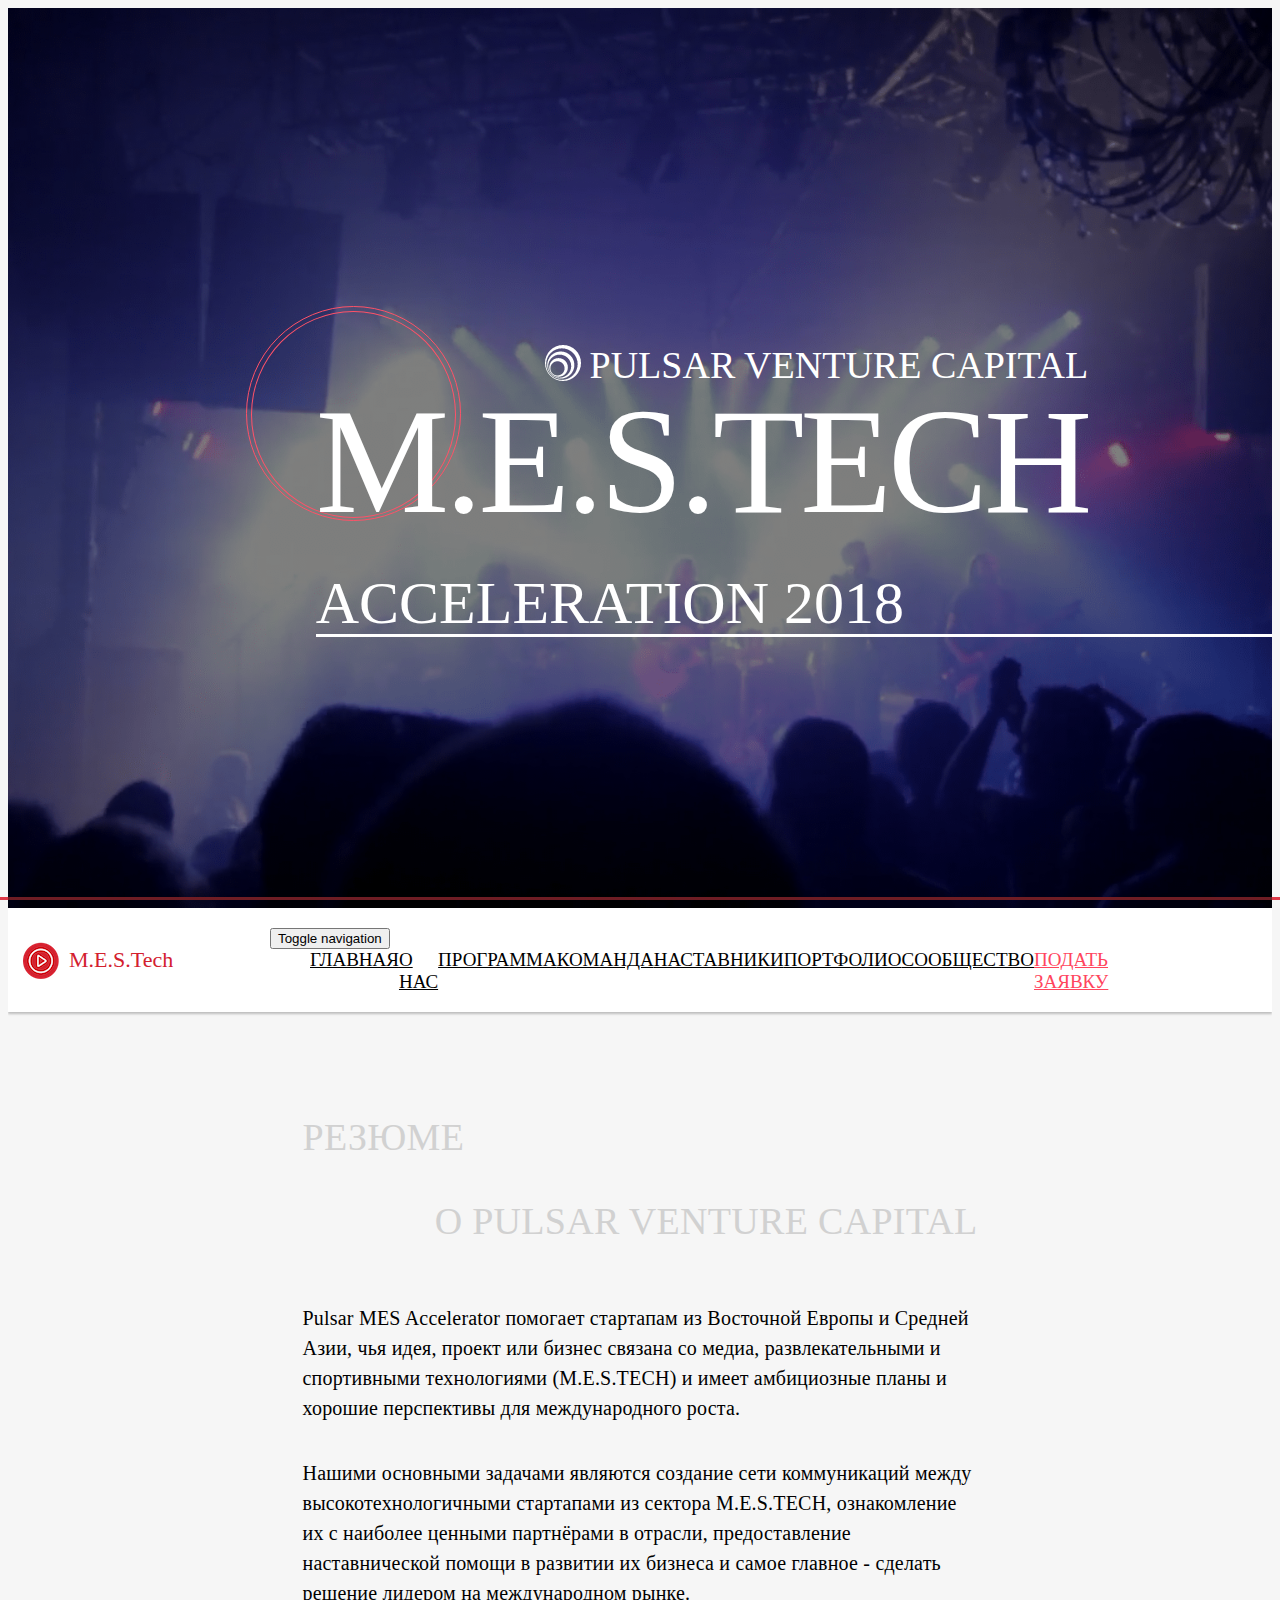
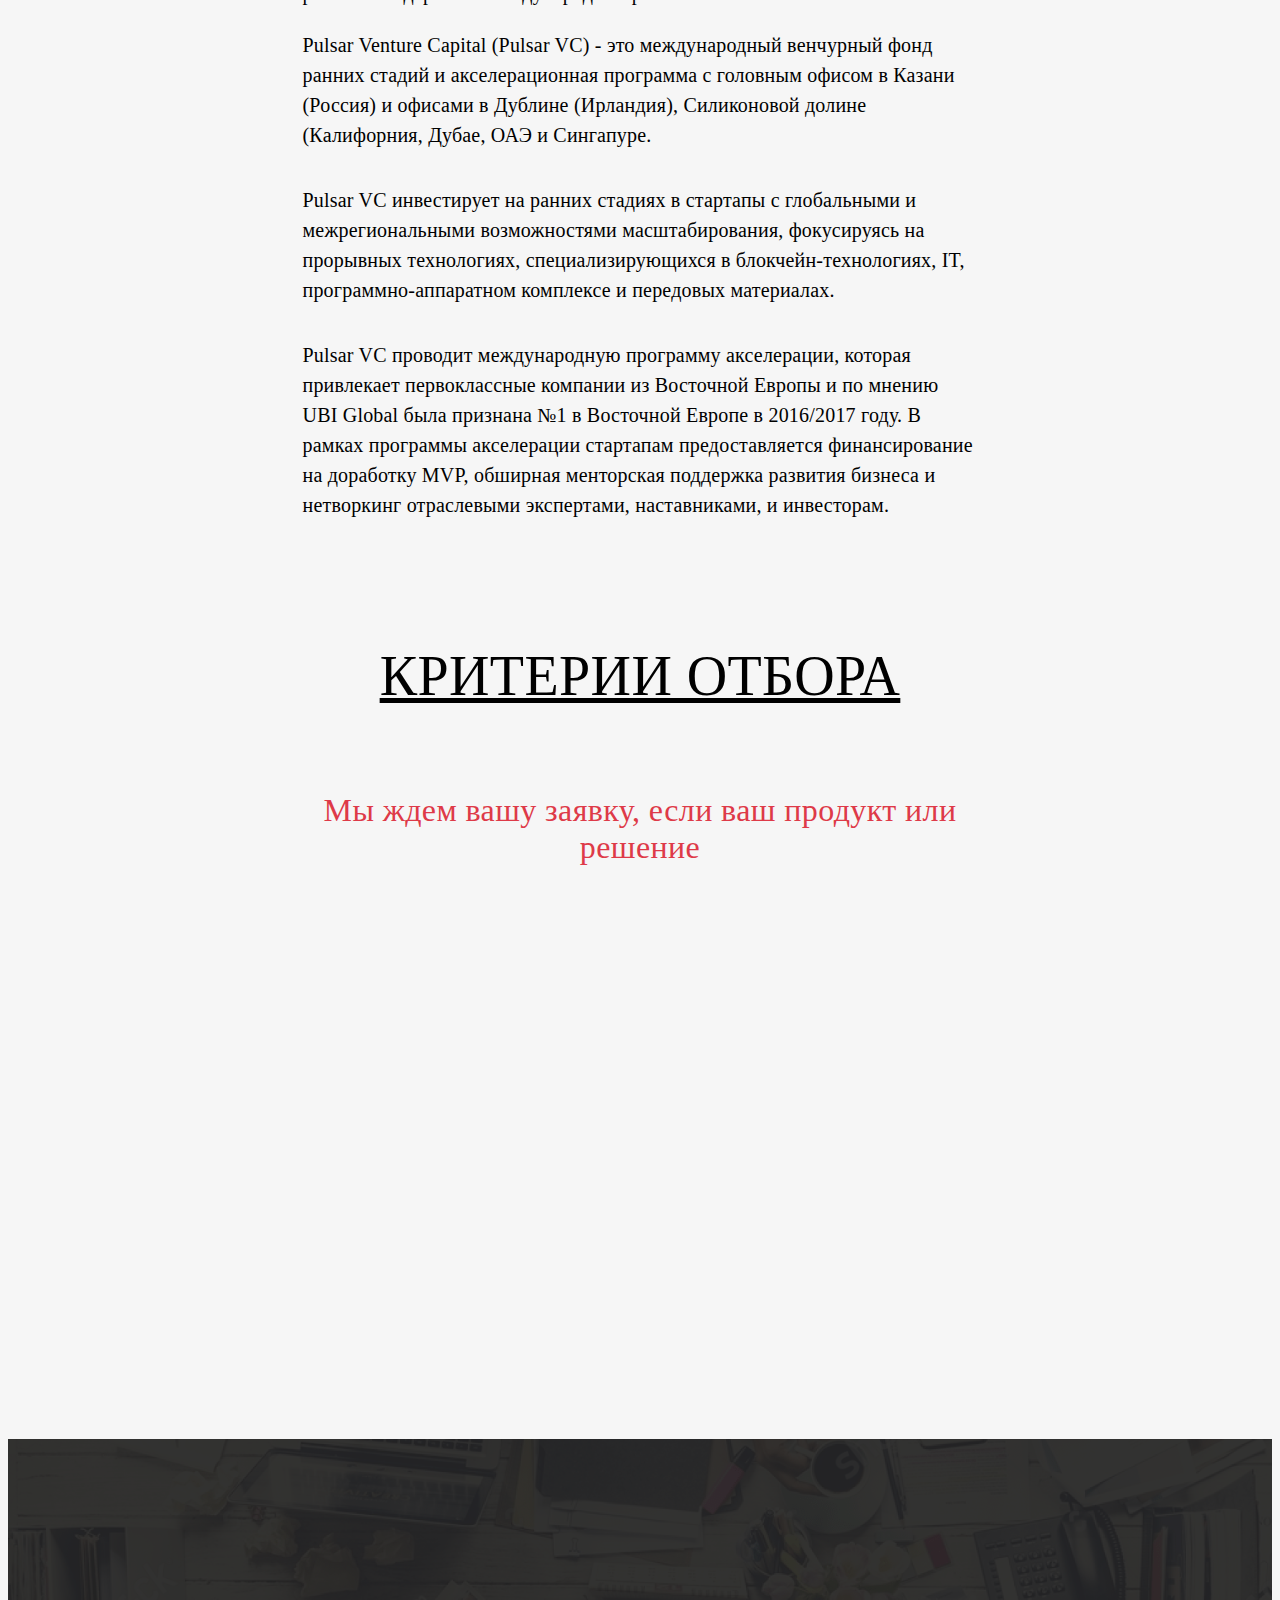
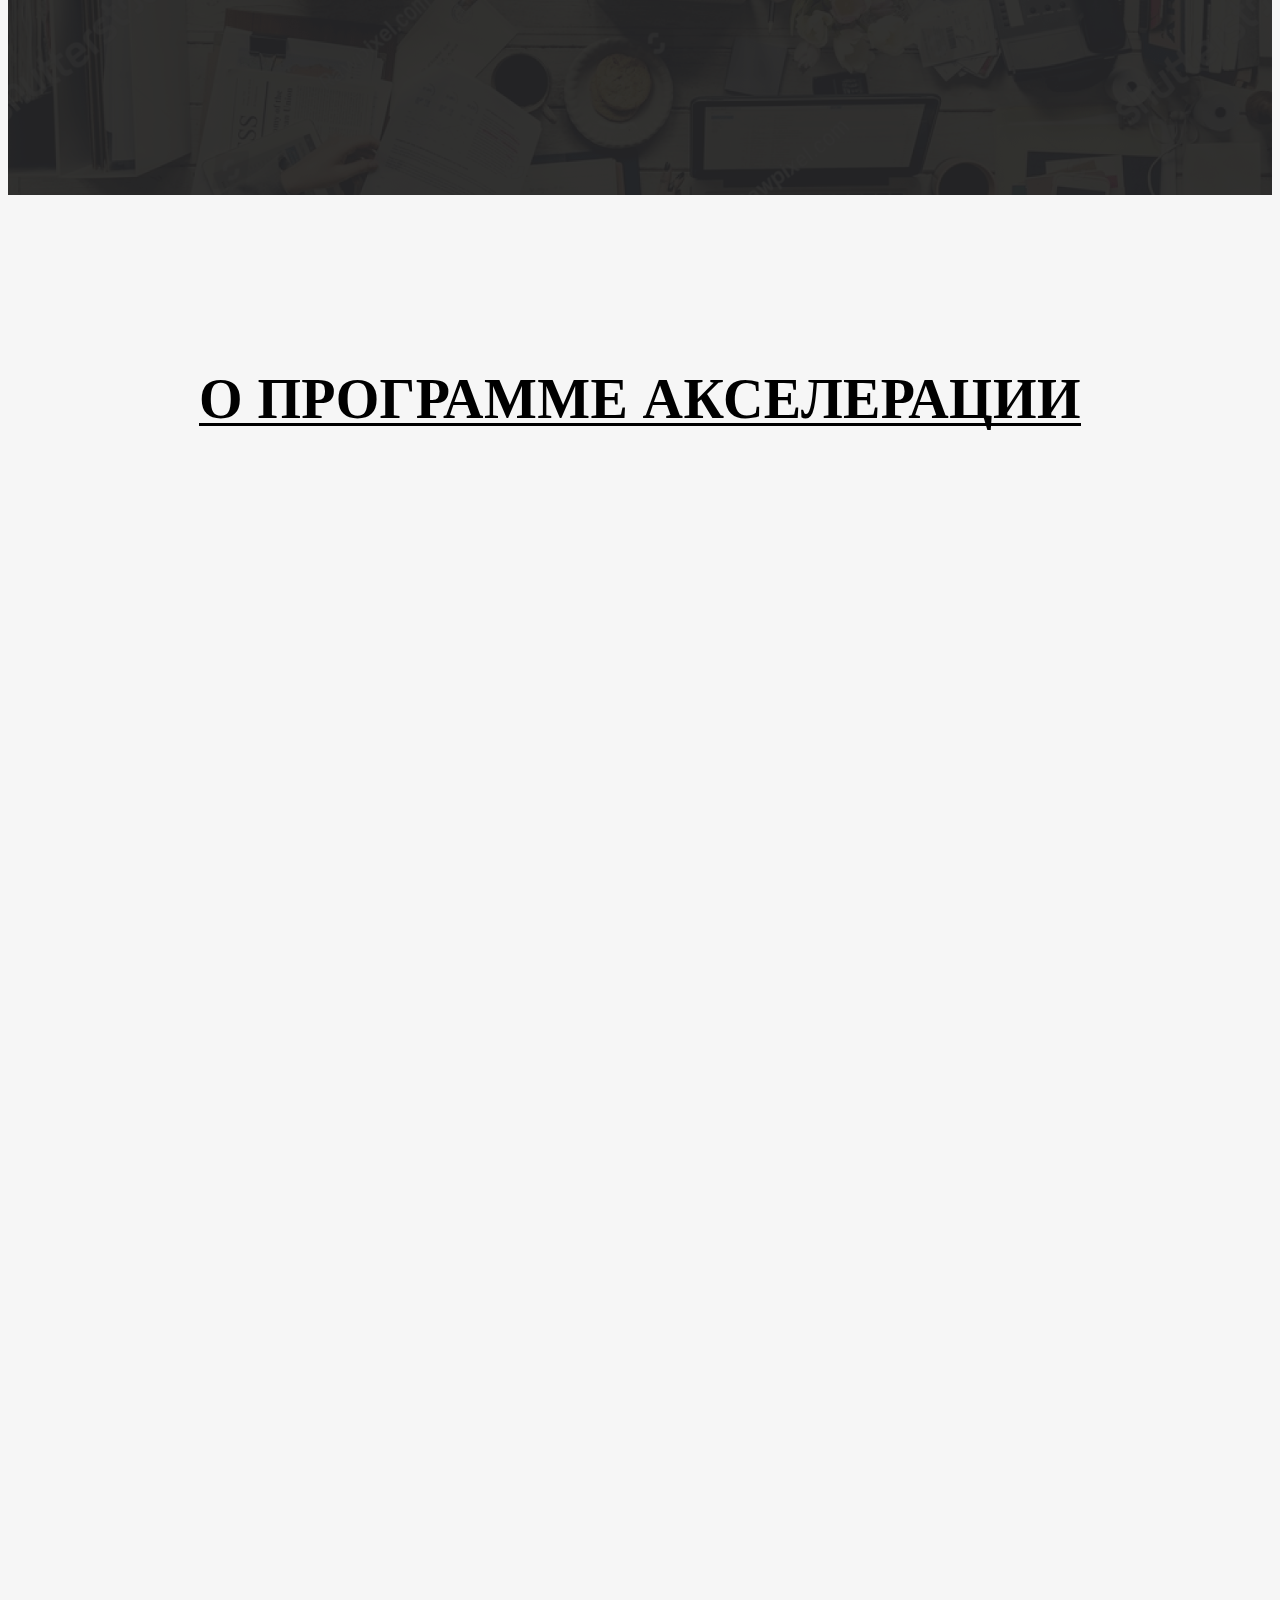
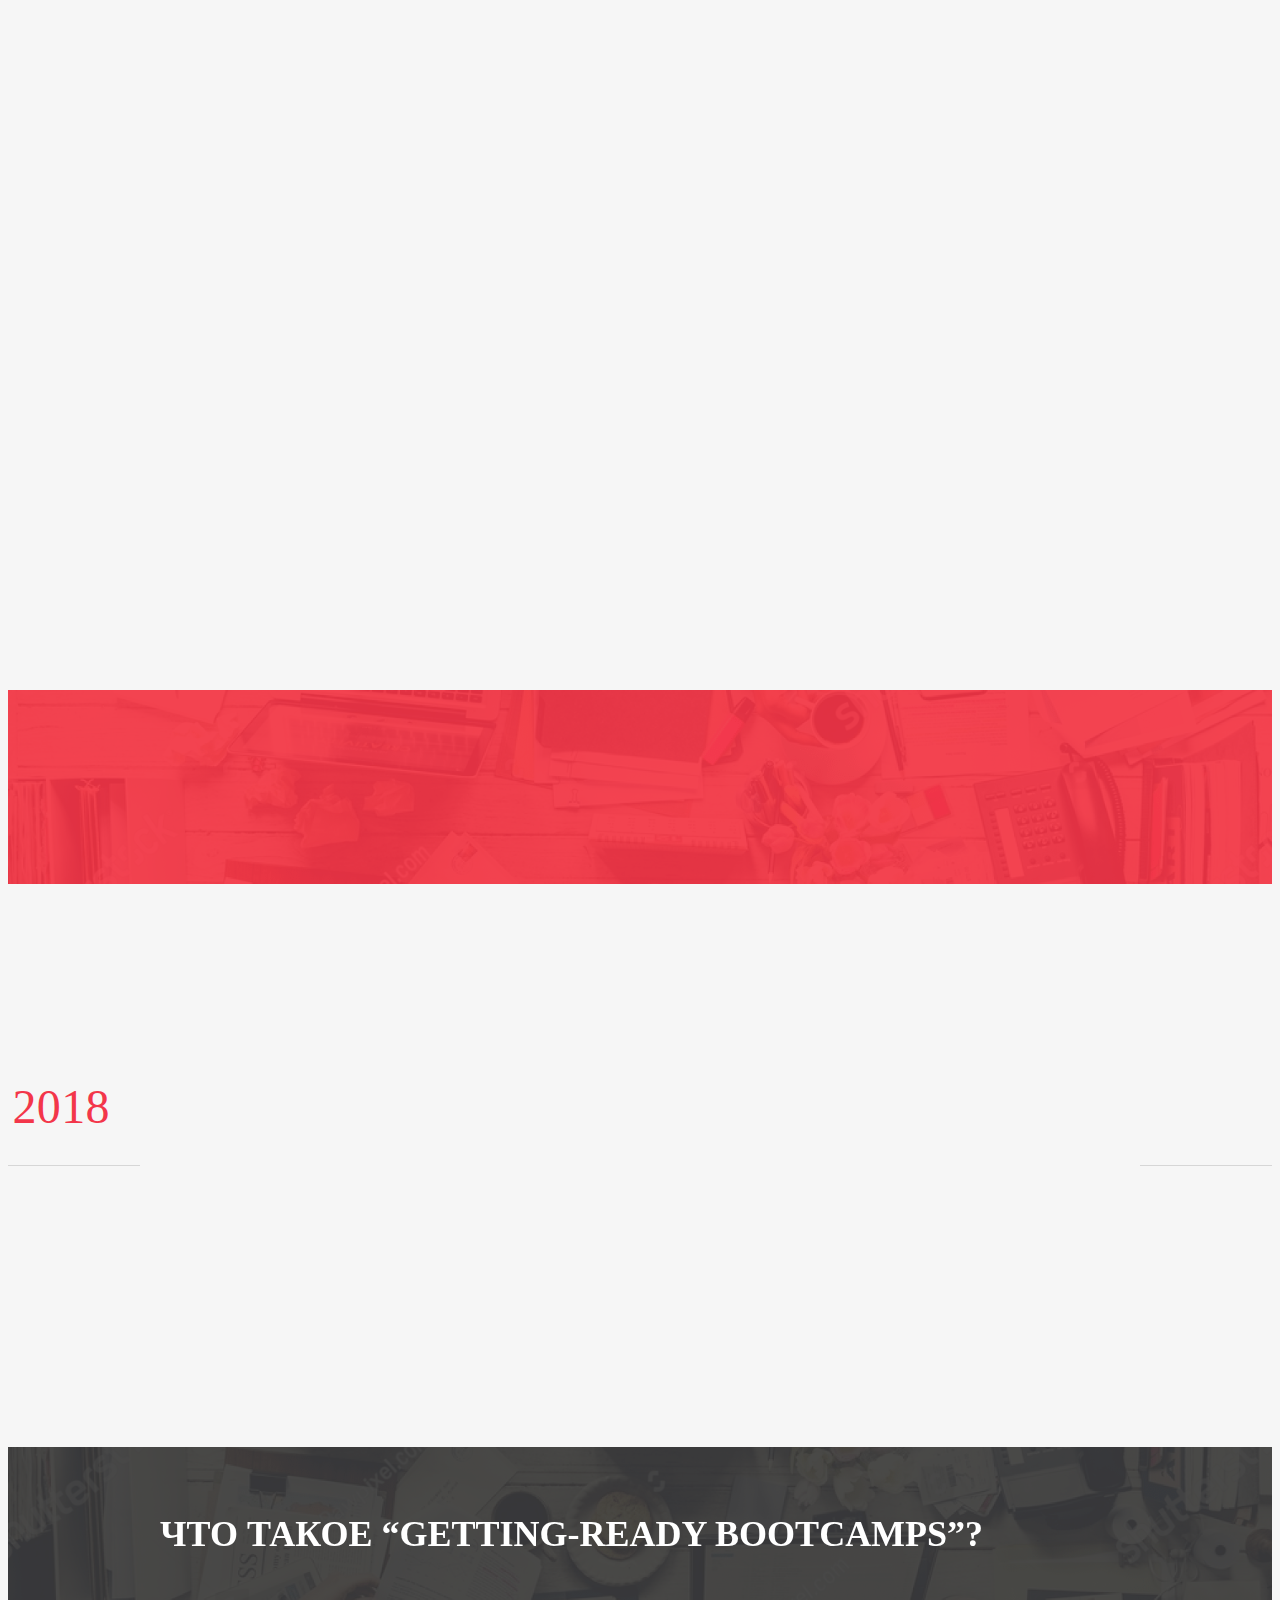
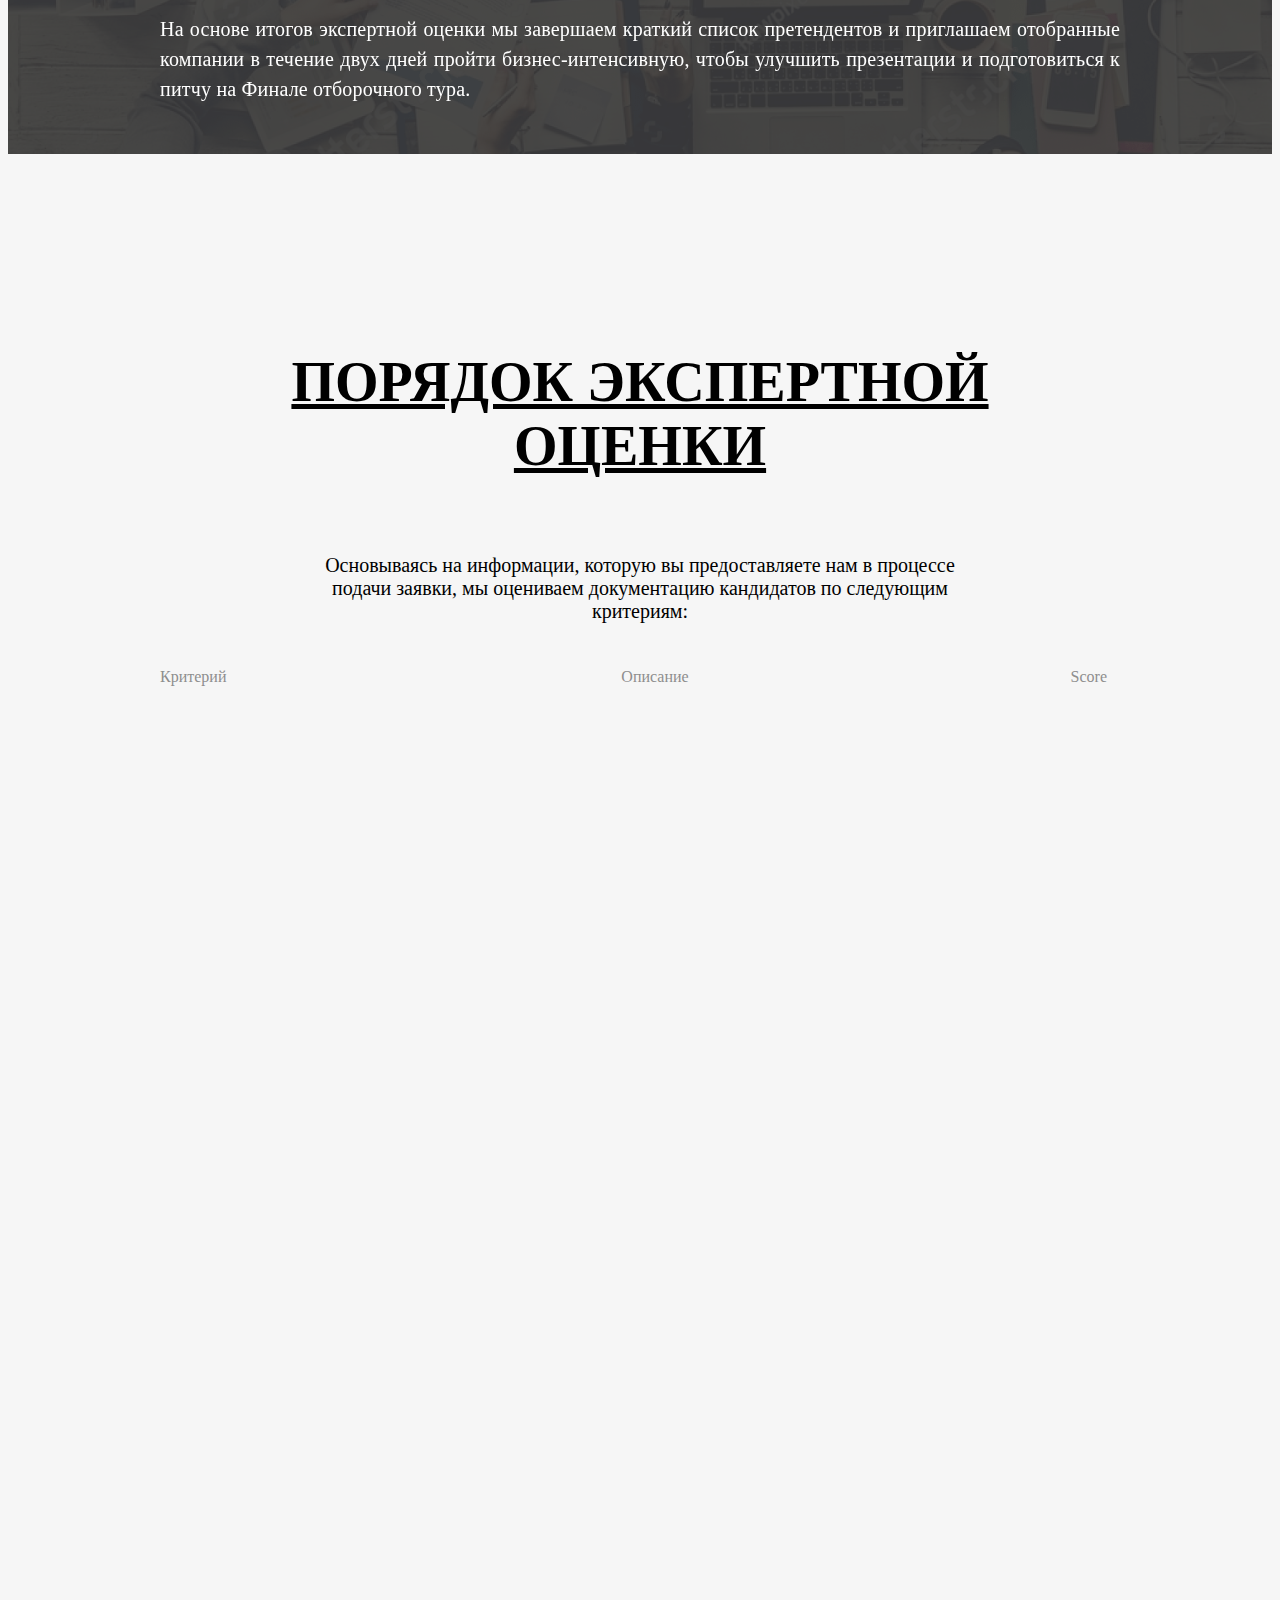
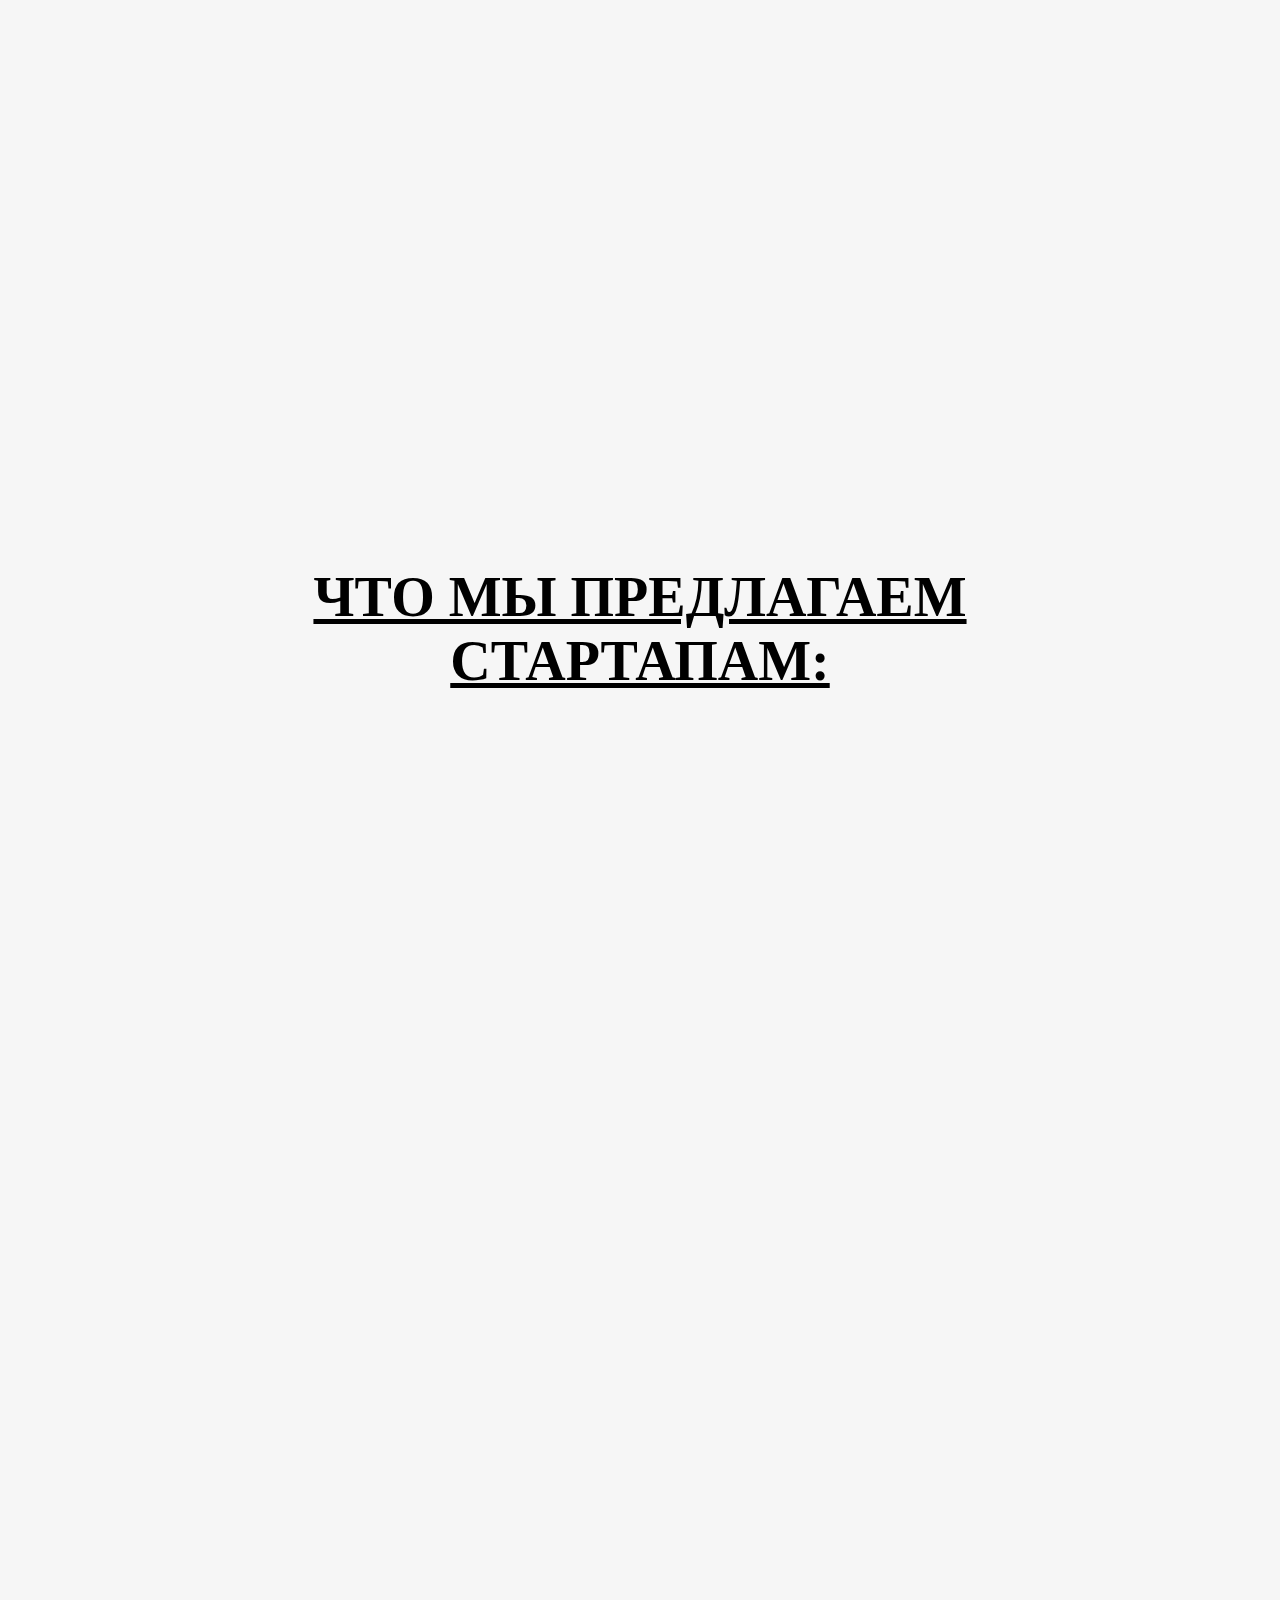
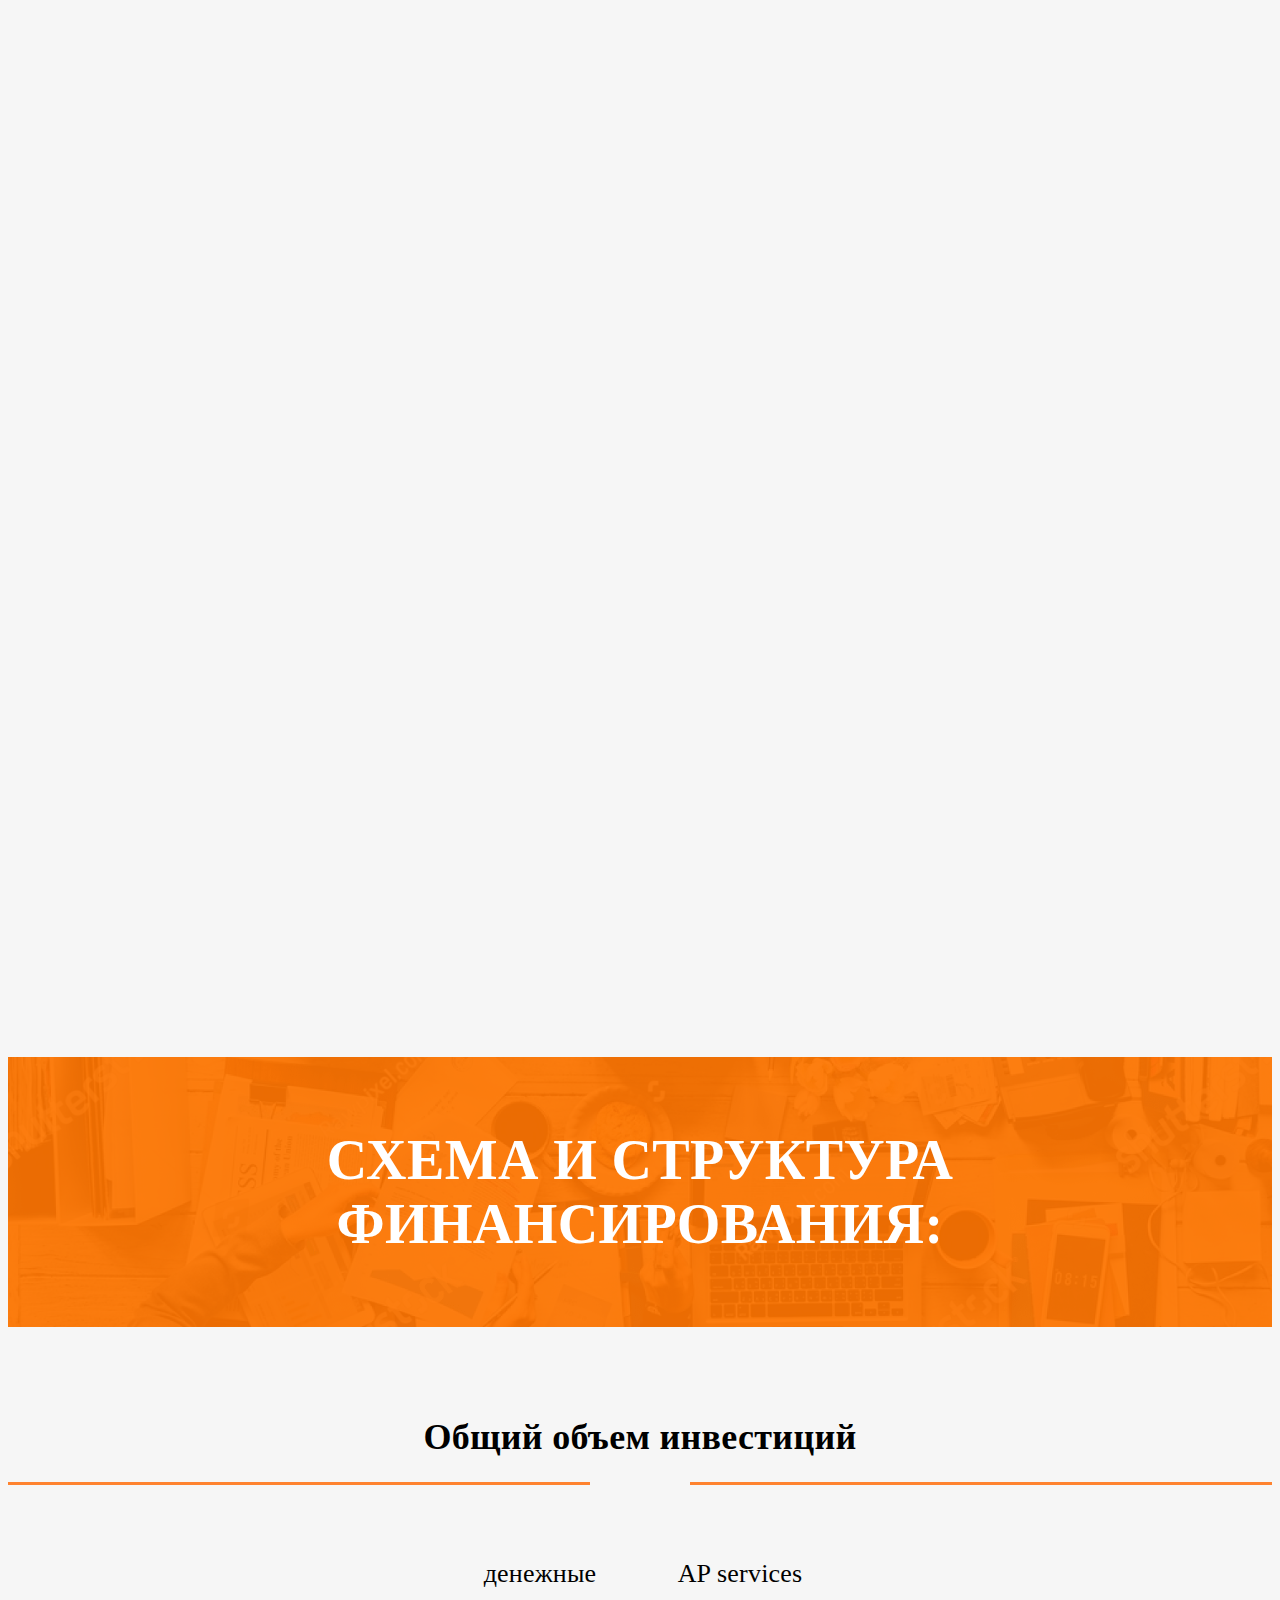
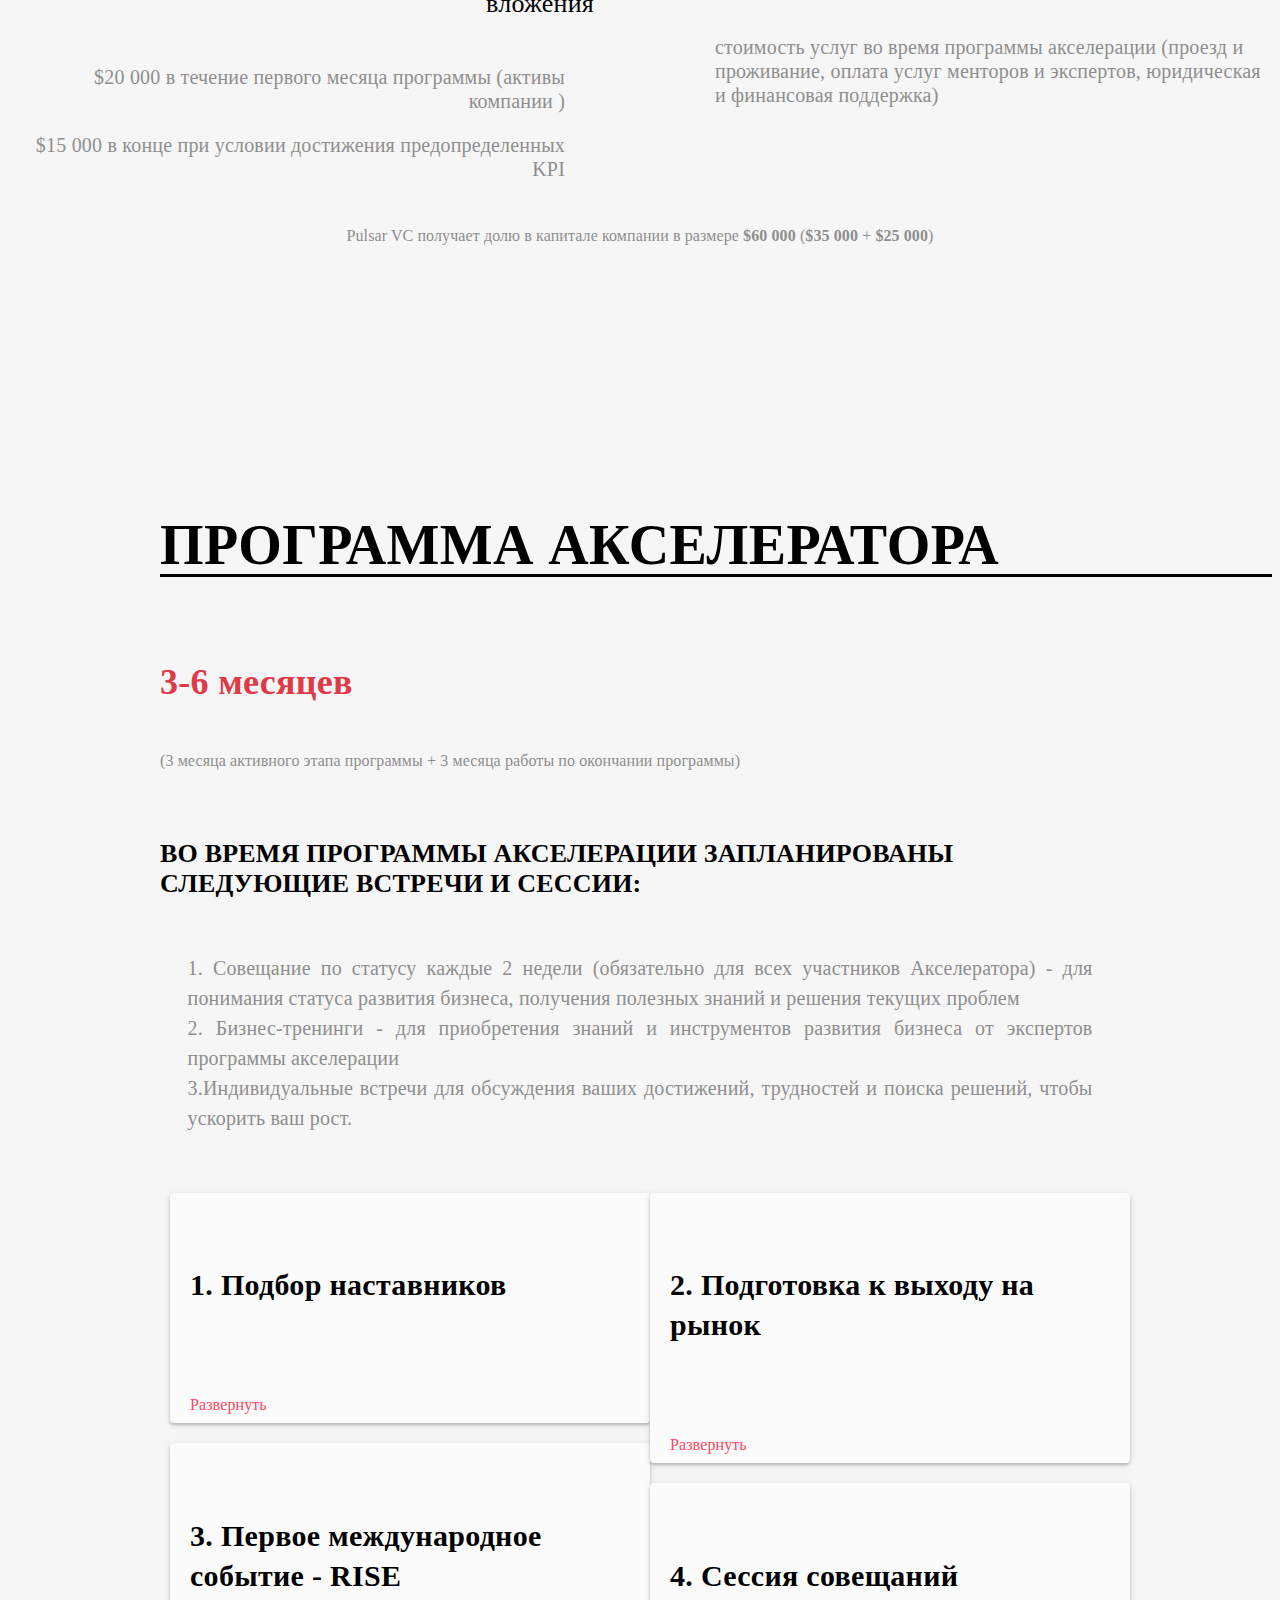
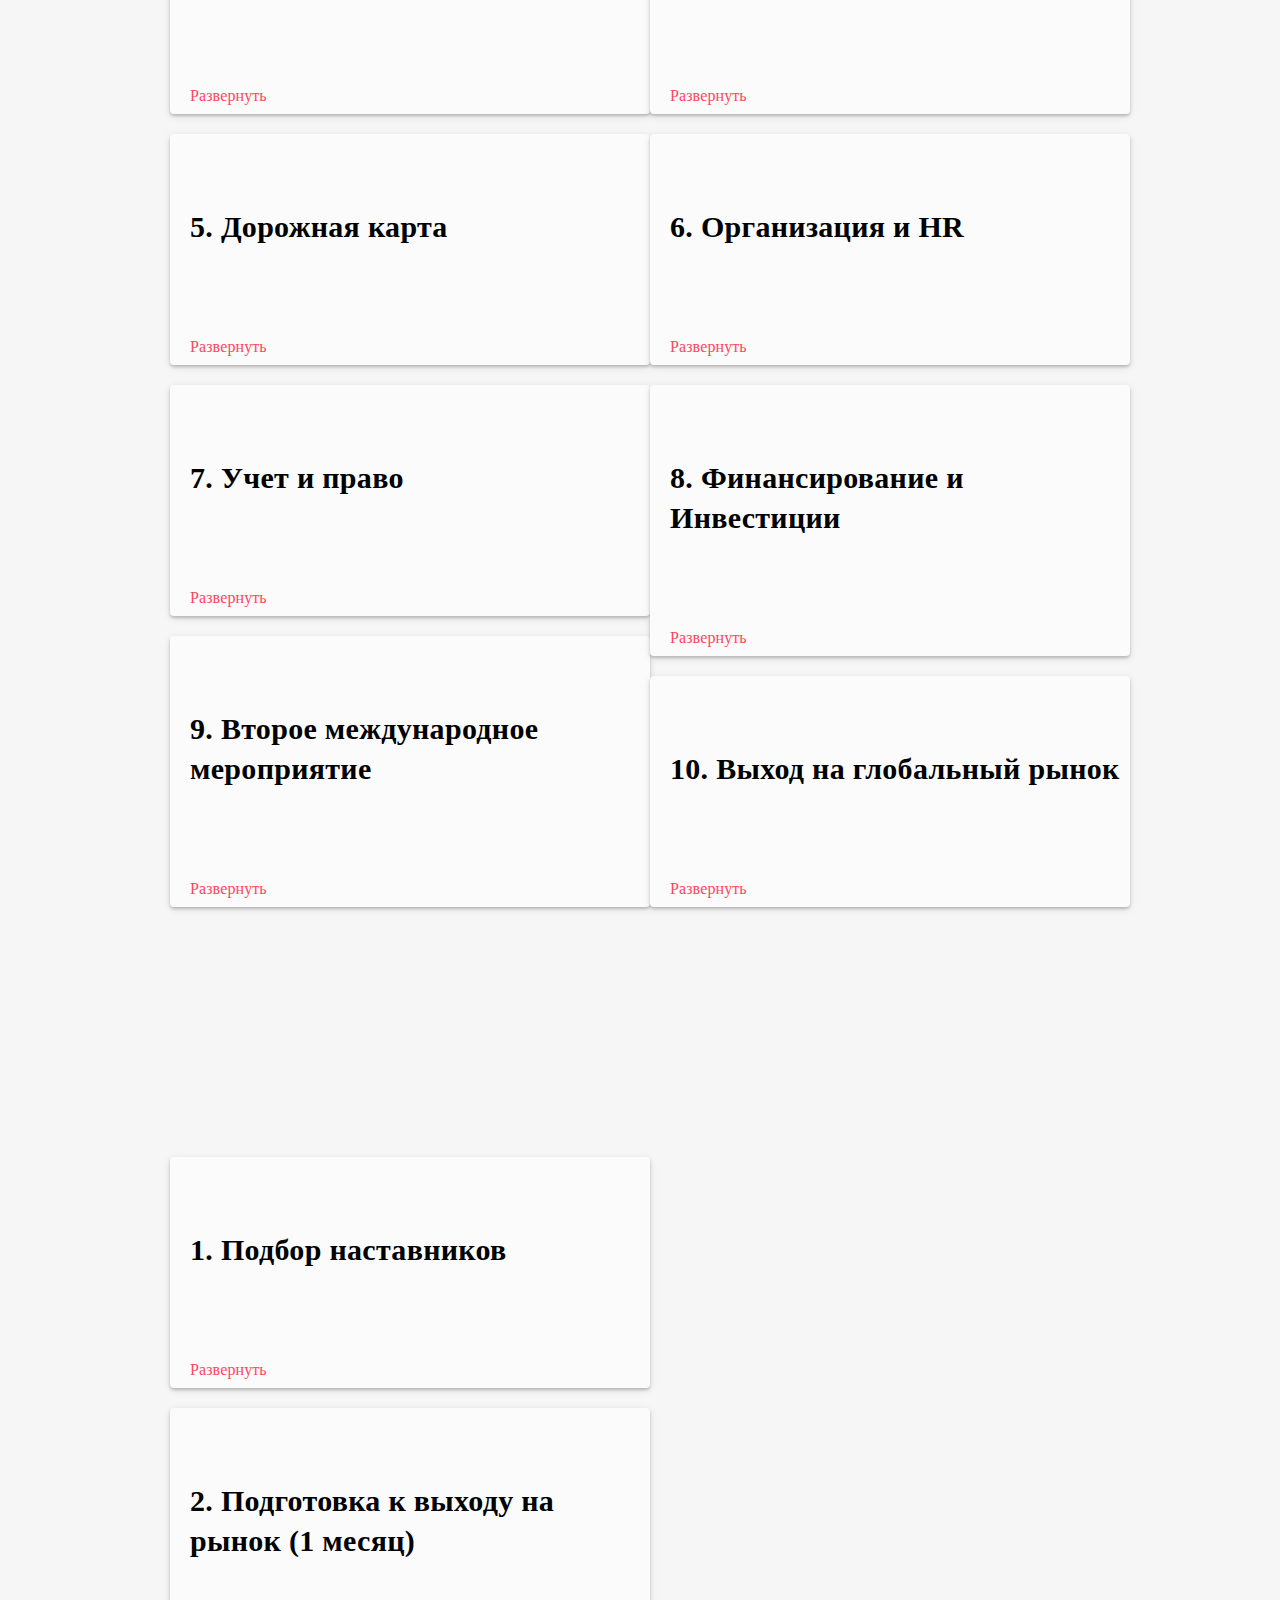
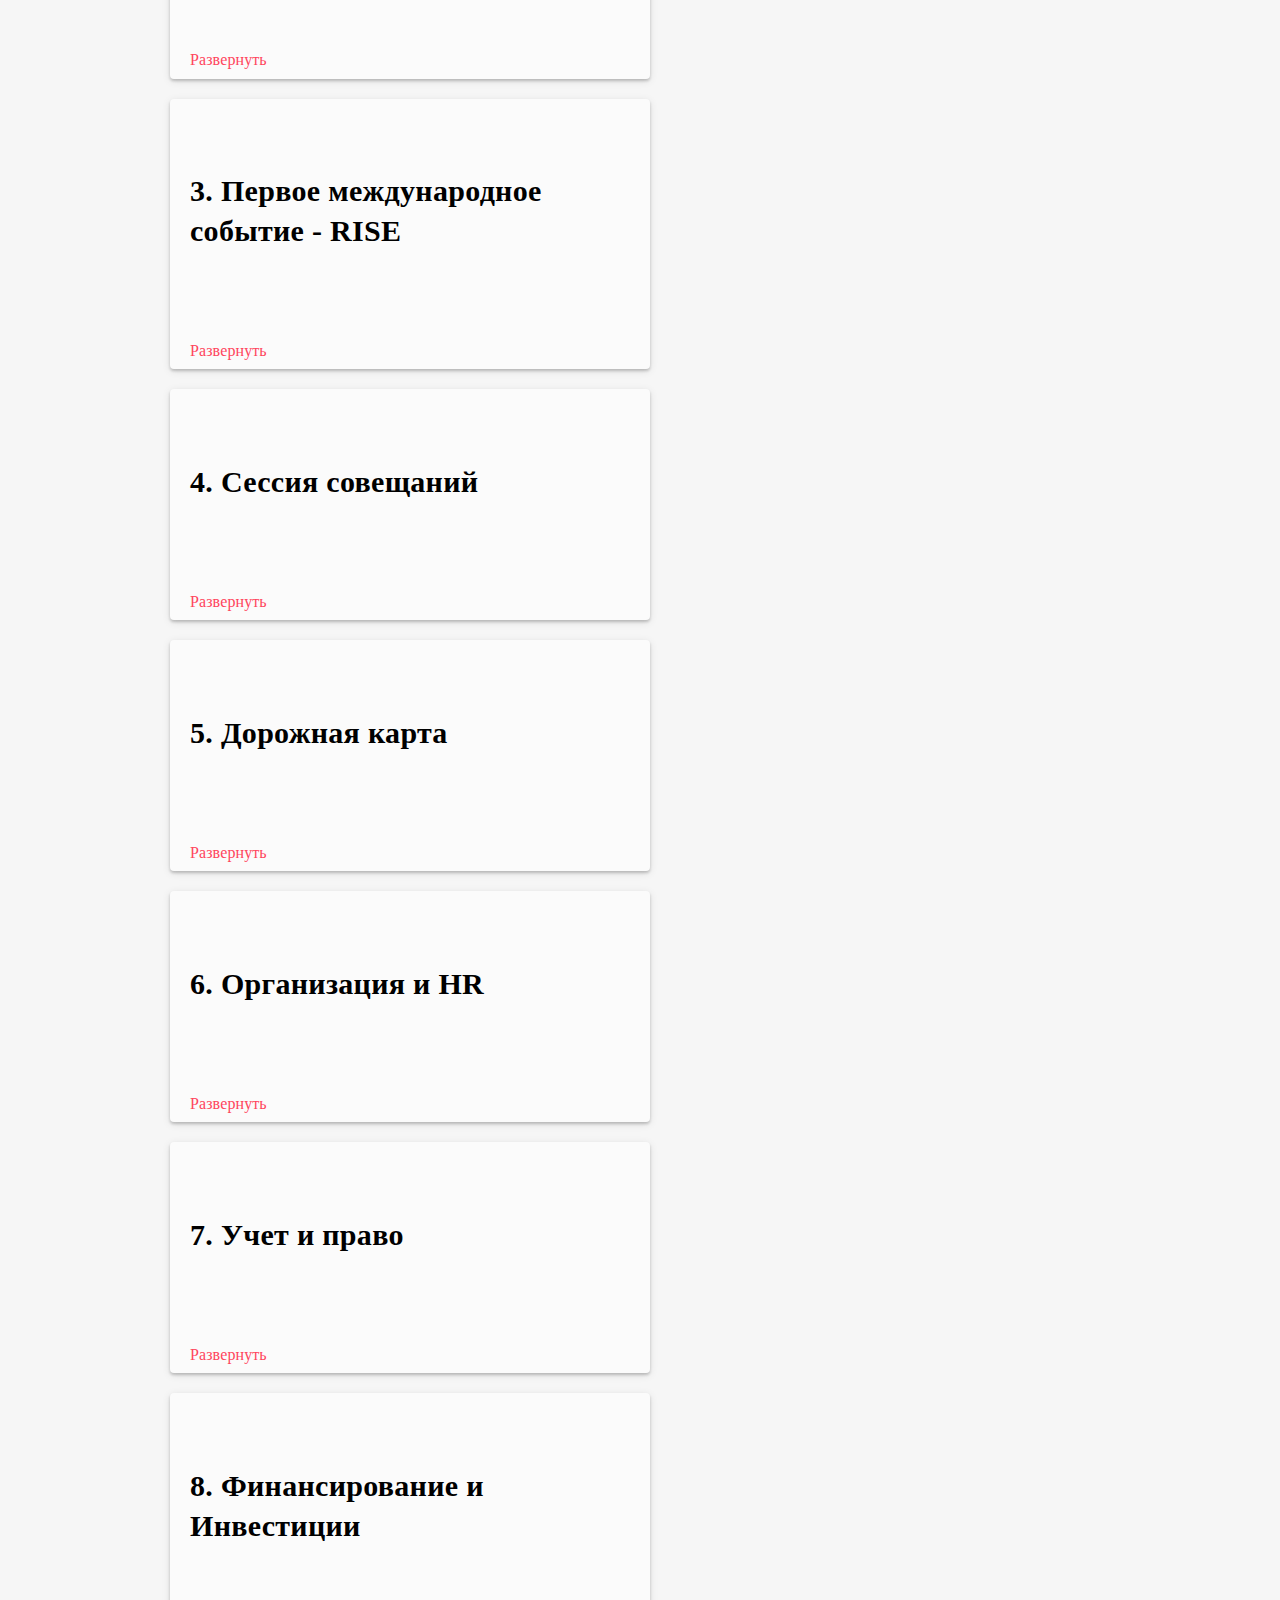
==== commit c417dd15: "-f changes" ====
--- a/index_ru.html
+++ b/index_ru.html
@@ -14,6 +14,35 @@
     <link href="css_ru/mediaL.css" rel="stylesheet"> 
     <link href="css_ru/media.css" rel="stylesheet">  
 </head>
+
+<!-- Yandex.Metrika counter -->
+<script type="text/javascript" >
+    (function (d, w, c) {
+        (w[c] = w[c] || []).push(function() {
+            try {
+                w.yaCounter47411608 = new Ya.Metrika2({
+                    id:47411608,
+                    clickmap:true,
+                    trackLinks:true,
+                    accurateTrackBounce:true
+                });
+            } catch(e) { }
+        });
+
+        var n = d.getElementsByTagName("script")[0],
+            s = d.createElement("script"),
+            f = function () { n.parentNode.insertBefore(s, n); };
+        s.type = "text/javascript";
+        s.async = true;
+        s.src = "https://mc.yandex.ru/metrika/tag.js";
+
+        if (w.opera == "[object Opera]") {
+            d.addEventListener("DOMContentLoaded", f, false);
+        } else { f(); }
+    })(document, window, "yandex_metrika_callbacks2");
+</script>
+<noscript><div><img src="https://mc.yandex.ru/watch/47411608" style="position:absolute; left:-9999px;" alt="" /></div></noscript>
+<!-- /Yandex.Metrika counter -->
 
 <body> 
     <section class="sec-lvl-1" id="sec-lvl-1">
@@ -195,7 +224,7 @@
                                 <div class="num">5</div>
                                 <div class="desc">
                                     <p class="f">Преимущества развития бизнеса в международном акселераторе</p>
-                                    <p class="s">You will be able to present your business to our investors network at the emo Day and in face-to-face meetings with VC’s.</p>
+                                    <p class="s">Вы получите возможность презентовать свой бизнес как нашему сообществу инвесторов на Демо Дне, так и на личных встречах с фондами</p>
                                 </div>
                             </div>
                             <div class="one-item">
@@ -645,7 +674,7 @@
                             
                             <div class="for-padd-wrapp">
 	                            <div class="shadow">
-	         						<h6>2. Подготовка к выходу на рынок (1 месяц)</h6>
+	         						<h6>2. Подготовка к выходу на рынок</h6>
 	         						<span class="open-hidden-block">Развернуть</span>
                                     <div class="hidden-block-desc">
                                         <p>Вы получите первые внутренние проекты документов, такие как: бизнес-план, план развития, маркетинговый план.</p>
@@ -1520,6 +1549,13 @@
     <script src="js/slick.min.js"></script>
     <script src="js/jquery.easy-pie-chart.js"></script>
     <script src="js/scripts.js"></script>
+
+
+<!-- BEGIN JIVOSITE CODE {literal} -->
+<script type='text/javascript'>
+(function(){ var widget_id = 'sGMsOLWGal';var d=document;var w=window;function l(){var s = document.createElement('script'); s.type = 'text/javascript'; s.async = true;s.src = '//code.jivosite.com/script/widget/'+widget_id; var ss = document.getElementsByTagName('script')[0]; ss.parentNode.insertBefore(s, ss);}if(d.readyState=='complete'){l();}else{if(w.attachEvent){w.attachEvent('onload',l);}else{w.addEventListener('load',l,false);}}})();
+</script>
+<!-- {/literal} END JIVOSITE CODE -->
 </body>
 
 </html>--- a/css_ru/styleL.css
+++ b/css_ru/styleL.css
@@ -0,0 +1,3 @@
+@font-face{font-family:ARIALN;src:url(../fonts/ARIALN.TTF)}@font-face{font-family:BebasNeueBold;src:url(../fonts/BebasNeueBold.otf)}@font-face{font-family:BebasNeueBook;src:url(../fonts/BebasNeueBook.otf)}@font-face{font-family:BebasNeueRegular;src:url(../fonts/BebasNeueRegular.otf)}.max-w-1100{max-width:1100px}.max-w-960{max-width:960px;margin:0 auto}.max-w-1050{max-width:1050px;margin:0 auto}.max-w-865{max-width:864px;margin:0 auto}.w-25{width:33.3%;padding:0 15px;padding-bottom:10px}.section-10-getting{width:100%;background-image:url(../img/my1.png);background-size:cover;background-position:top -400px center;position:relative}.section-10-getting:before{content:"";position:absolute;display:block;top:0;left:0;width:100%;height:100%;z-index:2;background:#3b3b3b;opacity:0.93}.section-10-getting .max-w-960{position:relative;z-index:5}.section-10-getting h3{color:#fff;font-size:36px;font-family:BebasNeueBold;padding-top:30px;padding-bottom:23px}.section-10-getting p{color:#fff;font-size:20px;font-family:ARIALN;text-align:justify;padding-bottom:30px;line-height:1.5;letter-spacing:0.2px}.section-11-review{width:100%;background-color:#f6f6f6}.section-11-review .max-w-865{margin:0 auto}.section-11-review .max-w-865 h3{text-align:center;font-size:56px;padding-top:140px;padding-bottom:20px;font-family:BebasNeueBold;-webkit-text-decoration-line:underline;text-decoration-line:underline}.section-11-review .max-w-630{max-width:630px;margin:0 auto}.section-11-review .max-w-630 p{font-size:20px;font-family:ARIALN;text-align:center;padding-bottom:25px}.section-11-review .max-w-960 .one-review-item{padding-bottom:30px}.section-11-review .max-w-960 .flex-one{display:-webkit-box;display:-ms-flexbox;display:flex;-webkit-box-pack:justify;-ms-flex-pack:justify;justify-content:space-between}.section-11-review .max-w-960 .flex-one span{font-family:ARIALN;font-size:16px;color:#8e8e8e;padding-bottom:18px}.section-11-review .max-w-960 .flex-one .span-three{display:block;position:relative;left:-13px}.section-11-review .max-w-960 .flex-two{display:-webkit-box;display:-ms-flexbox;display:flex;-webkit-box-pack:justify;-ms-flex-pack:justify;justify-content:space-between}.section-11-review .max-w-960 .flex-two .lolal{width:100%;padding-right:10px}.section-11-review .max-w-960 .flex-two .lolal .number-1{font-family:BebasNeueRegular;font-size:36px;border-bottom:solid 2px #000;margin-bottom:11px}.section-11-review .max-w-960 .flex-two .circle{position:relative;top:25px;width:60px;height:60px;border:solid 3px #ff455d;border-radius:50%;display:-webkit-box;display:-ms-flexbox;display:flex;-webkit-box-pack:center;-ms-flex-pack:center;justify-content:center;-webkit-box-align:center;-ms-flex-align:center;align-items:center;-ms-flex-negative:0;flex-shrink:0}.section-11-review .max-w-960 .flex-two .circle p{font-size:28px;font-family:BebasNeueBold;line-height:1.07;letter-spacing:0.2px}.all-reviews .flex-three{display:-webkit-box;display:-ms-flexbox;display:flex}.all-reviews .flex-three .side{width:170px}.all-reviews .flex-three .side.side-left{-ms-flex-negative:0;flex-shrink:0}.all-reviews .flex-three .side.side-right{-ms-flex-negative:0;flex-shrink:0}.all-reviews .flex-three .side.side-mid{width:100%}.all-reviews .flex-three .side.side-mid p{line-height:1.5}.all-reviews .flex-three .number-2{font-family:BebasNeueRegular;line-height:32px;font-size:36px;color:#000;text-align:left}.all-reviews .flex-three p{font-size:20px;color:#000;text-align:center;font-family:ARIALN;padding:0px 10px 0px 0px}.section-12-STARTUPS{width:100%;background-color:#f6f6f6;padding-bottom:175px}.section-12-STARTUPS h3{text-align:center;font-size:56px;padding-top:190px;padding-bottom:75px;font-family:BebasNeueBold;-webkit-text-decoration-line:underline;text-decoration-line:underline}.section-12-STARTUPS.last-sec-style .flexfour .block-one h4{color:#000}.section-12-STARTUPS.last-sec-style .flexfour .block-one .second-text p{border-top:2px solid #000}.section-12-STARTUPS .flexfour{display:-webkit-box;display:-ms-flexbox;display:flex;-ms-flex-wrap:wrap;flex-wrap:wrap}.section-12-STARTUPS .flexfour .block-one{padding:10px;width:50%}.section-12-STARTUPS .flexfour .block-one h4{color:#de3a48;font-family:BebasNeueBold;font-size:37px}.section-12-STARTUPS .flexfour .block-one .second-text p{font-size:20px;font-family:ARIALN;color:#8e8e8e;max-width:545px;border-top:2px solid #de3a48;padding:5px 5px 0px 5px;padding-bottom:25px;line-height:1.5;letter-spacing:0.2px}.section-12-STARTUPS .flexfour .block-one:last-child .second-text p{padding-bottom:0px}.section-13-STRUCTURE{width:100%;background-image:url(../img/my1.png);background-size:cover;background-position:top -400px center;position:relative}.section-13-STRUCTURE:before{content:"";position:absolute;display:block;top:0;left:0;width:100%;height:100%;z-index:2;background:#fd7400;opacity:0.93}.section-13-STRUCTURE .max-w-960{position:relative;z-index:5}.section-13-STRUCTURE h3{color:#fff;font-size:56px;font-family:BebasNeueBold;padding-top:30px;padding:15px 0px 15px 0px;text-align:center;letter-spacing:0.4px}.section-14-team{padding-bottom:30px;width:100%;background-image:url(../img/my1.png);background-size:cover;background-position:top -100px center;position:relative}.section-14-team.for-color:before{background:#3b3b3b}.section-14-team:before{content:"";position:absolute;display:block;top:0;left:0;width:100%;height:100%;z-index:2;background:#f23545;opacity:0.93}.section-14-team .max-w-1050{position:relative;z-index:5}.section-14-team h3{color:#fff;font-size:56px;font-family:BebasNeueBold;padding-top:30px;padding-bottom:10px;text-transform:uppercase;text-align:center;letter-spacing:0.4px}.section-14-team .flex-five{display:-webkit-box;display:-ms-flexbox;display:flex;-ms-flex-wrap:wrap;flex-wrap:wrap;-webkit-box-pack:center;-ms-flex-pack:center;justify-content:center}.section-14-team .back-img{width:120px;height:120px;background-color:rgba(0,0,0,0.27);border-radius:50%;margin:0 auto;background-size:cover;background-position:center}.section-14-team h4{color:#fff;font-size:32px;font-family:BebasNeueBold;text-transform:uppercase;text-align:center;padding-top:25px;letter-spacing:0.2px}.section-14-team p{font-size:16px;font-family:ARIALN;color:#fff;text-align:center;line-height:1.5;letter-spacing:0.1px}.section-15-timeline{overflow:hidden}.section-15-timeline .line h3{padding-top:190px;font-size:56px;font-family:BebasNeueBold;letter-spacing:0.4px;text-transform:uppercase}.section-15-timeline .line h3:first-child{position:relative}.section-15-timeline .line h3:first-child:before{content:"";display:block;position:absolute;bottom:0;left:0;width:5000px;height:3px;background:#000}.section-15-timeline .line h4{font-size:36px;font-family:BebasNeueRegular;letter-spacing:0.4px;line-height:0.83;letter-spacing:0.3px;color:#de3a48;padding-top:35px}.section-15-timeline .line h5{font-size:26px;font-family:BebasNeueRegular;text-transform:uppercase;line-height:1.15;letter-spacing:0.2px;padding-bottom:10px}.section-15-timeline .line p{font-size:16px;font-family:ARIALN;letter-spacing:0.1px;color:#8e8e8e;line-height:1.88;padding-bottom:20px}.section-15-timeline .w-t-15{max-width:905px;margin:0 auto}.section-15-timeline .w-t-15 P{font-size:20px;font-family:ARIALN;line-height:1.5;letter-spacing:0.2px;text-align:justify;color:#8e8e8e;padding-bottom:30px}.section-15-timeline .block-box{max-width:1020px;display:-webkit-box;display:-ms-flexbox;display:flex;-ms-flex-wrap:wrap;flex-wrap:wrap;padding-bottom:230px}.section-15-timeline .block-box.desctop .side{width:50%}.section-15-timeline .block-box.desctop .for-padd-wrapp{width:100%}.section-15-timeline .block-box h6{color:#000;font-size:30px;font-family:BebasNeueRegular;letter-spacing:0.3px;padding-bottom:15px;padding-left:20px;line-height:40px}.section-15-timeline .block-box span{color:#ff455d;font-size:16px;line-height:1.88;letter-spacing:0.1px;font-family:ARIALN;padding-bottom:5px;padding-left:20px;cursor:pointer}.section-15-timeline .block-box .shadow{border-radius:4px;background-color:#fbfbfb;-webkit-box-shadow:0 2px 3px 0 rgba(0,0,0,0.2),0 2px 8px 0 rgba(0,0,0,0.1);box-shadow:0 2px 3px 0 rgba(0,0,0,0.2),0 2px 8px 0 rgba(0,0,0,0.1);padding:3px 0px}.section-15-timeline .block-box .shadow .hidden-block-desc{padding:20px;font-family:ARIALN;font-size:16px;display:none}.section-15-timeline .block-box .for-padd-wrapp{width:50%;padding:10px 10px 10px 10px}
+
+/*# sourceMappingURL=styleL.css.map */--- a/css_ru/style.css
+++ b/css_ru/style.css
@@ -0,0 +1,3 @@
+body{background:#f6f6f6}a{color:#000}a:hover{color:#000}.max-w-675{max-width:675px;margin:0 auto}.max-w-710{max-width:710px;margin:0 auto}.max-w-815{max-width:815px;margin:0 auto}.max-w-920{max-width:920px;margin:0 auto}.max-w-960{max-width:960px;margin:0 auto}.max-w-670{max-width:670px;margin:0 auto}.max-w-1075{max-width:1075px;margin:0 auto}.sec-lvl-1{position:relative;height:100vh;overflow:hidden;background-color:#000;background-image:url(../img/bg-movie.png);background-size:cover;background-position:center}.sec-lvl-1:before{content:"";display:block;position:absolute;top:0;left:0;z-index:3;width:100%;height:100%;background:rgba(0,0,0,0.5)}.sec-lvl-1 #video-background{position:absolute;right:0;bottom:0;min-width:100%;min-height:100%;width:auto;height:auto;z-index:2}.sec-lvl-1 .for-abs-logo{position:absolute;top:0;left:0;width:100%;height:100%;padding:0 62px;display:-webkit-box;display:-ms-flexbox;display:flex;z-index:10}.sec-lvl-1 .for-abs-logo .rel-logo{overflow:hidden;width:100%;height:100%;display:-webkit-box;display:-ms-flexbox;display:flex;-webkit-box-pack:center;-ms-flex-pack:center;justify-content:center;-webkit-box-align:center;-ms-flex-align:center;align-items:center}.sec-lvl-1 .for-abs-logo .rel-logo .logo{position:relative;display:-webkit-box;display:-ms-flexbox;display:flex;-webkit-box-orient:vertical;-webkit-box-direction:normal;-ms-flex-direction:column;flex-direction:column}.sec-lvl-1 .for-abs-logo .rel-logo .logo:before{content:"";display:block;position:absolute;bottom:-27px;left:0;width:5000px;height:3px;background:#fff}.sec-lvl-1 .for-abs-logo .rel-logo .logo p{margin-bottom:0;position:relative;z-index:15}.sec-lvl-1 .for-abs-logo .rel-logo .logo .f{text-transform:uppercase;margin-left:auto;color:#fff;font-family:BebasNeueBold;font-size:38px;line-height:42px;padding-left:45px;background-image:url(../img/logo-1.png);background-repeat:no-repeat;background-position:top 1px left}.sec-lvl-1 .for-abs-logo .rel-logo .logo .s{color:#fff;font-family:BebasNeueBold;text-transform:uppercase;font-size:150px;line-height:150px;letter-spacing:-4px;margin:0}.sec-lvl-1 .for-abs-logo .rel-logo .logo .t{color:#fff;font-family:BebasNeueBold;text-transform:uppercase;font-size:60px;line-height:14px}.sec-lvl-1 .for-abs-logo .rel-logo .logo .abs-circle{position:absolute;width:205px;height:205px;border-radius:50%;border:1px solid #ff5268;top:0;left:-70px;display:-webkit-box;display:-ms-flexbox;display:flex;padding:4px}.sec-lvl-1 .for-abs-logo .rel-logo .logo .abs-circle:before{content:"";display:block;width:100%;height:100%;border:1px solid #ff5268;border-radius:50%}.sec-lvl-2 .menu{background:#fff;display:-webkit-box;display:-ms-flexbox;display:flex;position:relative;z-index:50;-webkit-box-pack:center;-ms-flex-pack:center;justify-content:center;-webkit-box-align:center;-ms-flex-align:center;align-items:center;padding:17px 0;width:100%;-webkit-box-shadow:0 1.5px 2px 0 rgba(0,0,0,0.2),0 1.5px 5px 0 rgba(0,0,0,0.05);box-shadow:0 1.5px 2px 0 rgba(0,0,0,0.2),0 1.5px 5px 0 rgba(0,0,0,0.05)}.sec-lvl-2 .menu.js-fixed{position:fixed;top:0;left:0}.sec-lvl-2 .menu .side{width:100%}.sec-lvl-2 .menu .side.left-side{display:-webkit-box;display:-ms-flexbox;display:flex;-webkit-box-align:center;-ms-flex-align:center;align-items:center;padding-left:45px}.sec-lvl-2 .menu .side.left-side img{-ms-flex-negative:0;flex-shrink:0}.sec-lvl-2 .menu .side.left-side .name{padding-left:10px;font-family:BebasNeueBold;font-size:22px;color:#D3202E}.sec-lvl-2 .menu .side.mid-side{width:100%;max-width:1170px;-ms-flex-negative:0;flex-shrink:0}.sec-lvl-2 .menu .side.mid-side ul{list-style:none;display:-webkit-box;display:-ms-flexbox;display:flex;-webkit-box-pack:justify;-ms-flex-pack:justify;justify-content:space-between;margin:0}.sec-lvl-2 .menu .side.mid-side ul li a{font-size:24px;font-family:BebasNeueRegular;text-transform:uppercase;-webkit-transition:0.3s;transition:0.3s}.sec-lvl-2 .menu .side.mid-side ul li a.active{color:#ff455d}.sec-lvl-2 .menu .side.mid-side ul li a:hover{color:#ff455d}.sec-lvl-2 .about{padding-top:60px;padding-bottom:50px;background:#f6f6f6;overflow:hidden}.sec-lvl-2 .about .sl-1{margin-bottom:40px}.sec-lvl-2 .about .sl-1:before{content:"";display:block;position:absolute;bottom:0;left:0;width:5000px;height:3px;background:#de3a48}.sec-lvl-2 .about .sl-1 .slide{outline:none;font-family:BebasNeueBold;font-size:38px;letter-spacing:0.3px;color:#d1d1d1;text-transform:uppercase;-webkit-transition:0.3s;transition:0.3s;min-height:84px;display:-webkit-box;display:-ms-flexbox;display:flex;-webkit-box-align:end;-ms-flex-align:end;align-items:flex-end;line-height:38px;cursor:pointer}.sec-lvl-2 .about .sl-1 .slide.left-style{text-align:right;-webkit-box-pack:end;-ms-flex-pack:end;justify-content:flex-end}.sec-lvl-2 .about .sl-1 .slide.slick-current{font-size:56px;line-height:56px;color:#de3a48}.sec-lvl-2 .about .sl-2 .slide{outline:none;display:-webkit-box;display:-ms-flexbox;display:flex;-webkit-box-orient:vertical;-webkit-box-direction:normal;-ms-flex-direction:column;flex-direction:column;-webkit-box-align:center;-ms-flex-align:center;align-items:center;-webkit-box-pack:center;-ms-flex-pack:center;justify-content:center;min-height:330px}.sec-lvl-2 .about .sl-2 .slide p{font-size:20px;font-family:ARIALN;line-height:1.5;letter-spacing:0.2px;margin-bottom:15px}.sec-lvl-2 .about .sl-2 .slide p:last-child{margin-bottom:0}.sec-lvl-2 .about .sl-2 .slick-arrow{display:block;position:absolute;top:50%;-webkit-transform:translateY(-50%);transform:translateY(-50%);outline:none;background-image:url(../img/arr-right.svg);background-repeat:no-repeat;background-position:center;width:36px;height:36px;background-color:transparent;border:none;font-size:0;background-size:22px;-webkit-transition:0.3s;transition:0.3s;cursor:pointer}.sec-lvl-2 .about .sl-2 .slick-arrow.slick-disabled{opacity:0}.sec-lvl-2 .about .sl-2 .slick-arrow.slick-prev{-webkit-transform-origin:center;transform-origin:center;-webkit-transform:rotate(180deg);transform:rotate(180deg);left:-50px}.sec-lvl-2 .about .sl-2 .slick-arrow.slick-next{right:-50px}.sec-lvl-3 h4{text-align:center;font-weight:normal;font-family:BebasNeueBold;font-size:56px;letter-spacing:0.4px;text-decoration:underline;margin-bottom:84px}.sec-lvl-3 h6{text-align:center;font-weight:normal;font-family:BebasNeueBold;color:#de3a48;font-size:32px;letter-spacing:0.4px;margin-bottom:50px}.sec-lvl-3 .list-should-apply{margin:0;margin-bottom:22px;list-style:none;font-family:BebasNeueBook;font-size:32px;letter-spacing:0.4px}.sec-lvl-3 .list-should-apply li{position:relative;padding-left:56px;margin-bottom:38px}.sec-lvl-3 .list-should-apply li:before{content:"";display:block;position:absolute;top:6px;left:0;width:36px;height:36px;border-radius:50%;border:2px solid #ff556b;background-image:url(../img/checked.svg);background-size:19px;background-repeat:no-repeat;background-position:center}.sec-lvl-4{background-image:url(../img/my1.png);background-size:cover;background-position:top -230px center;position:relative;padding:40px 0}.sec-lvl-4:before{content:"";display:block;position:absolute;top:0;left:0;width:100%;height:100%;opacity:0.94;background-color:#252525}.sec-lvl-4 .for-flex-cont{display:-webkit-box;display:-ms-flexbox;display:flex;position:relative;z-index:10}.sec-lvl-4 .for-flex-cont .left-side{-ms-flex-negative:0;flex-shrink:0;width:250px}.sec-lvl-4 .for-flex-cont .left-side p{text-align:right;font-family:BebasNeueBook;color:#fff;font-size:27px;line-height:36px;letter-spacing:0.4px;padding-right:5px}.sec-lvl-4 .for-flex-cont .left-side p .for-font{font-family:BebasNeueBold}.sec-lvl-4 .for-flex-cont .left-side p .new-block-style{display:block;position:relative;left:5px;padding-right:5px;background-color:#f3364a}.sec-lvl-4 .for-flex-cont .left-side p .new-block-style:before{content:"";display:block;position:absolute;top:0;right:100%;height:100%;background-color:#f3364a;width:5000px}.sec-lvl-4 .for-flex-cont .right-side{padding-left:32px;width:100%}.sec-lvl-4 .for-flex-cont .right-side ul{margin:0;list-style:none;font-family:ARIALN;font-size:20px;letter-spacing:0.2px;color:#fff}.sec-lvl-4 .for-flex-cont .right-side ul li{padding-left:29px;background-image:url(../img/checked-white.svg);background-repeat:no-repeat;background-position:top 11px left;background-size:11px}.sec-lvl-5{padding-top:105px;padding-bottom:60px}.sec-lvl-5 .for-b{display:-webkit-box;display:-ms-flexbox;display:flex;-webkit-box-pack:center;-ms-flex-pack:center;justify-content:center}.sec-lvl-5 .for-b h4{font-size:56px;letter-spacing:0.4px;border-bottom:3px solid #000;line-height:48px;margin-bottom:50px;font-family:BebasNeueBold}.sec-lvl-5 .list-acceleration .one-item{display:-webkit-box;display:-ms-flexbox;display:flex;-webkit-box-align:start;-ms-flex-align:start;align-items:flex-start;margin-bottom:30px}.sec-lvl-5 .list-acceleration .one-item .num{width:50px;height:50px;-ms-flex-negative:0;flex-shrink:0;background:#ff455d;border-radius:50%;display:-webkit-box;display:-ms-flexbox;display:flex;-webkit-box-pack:center;-ms-flex-pack:center;justify-content:center;-webkit-box-align:center;-ms-flex-align:center;align-items:center;font-family:BebasNeueBold;color:#fff;font-size:34px;letter-spacing:0.3px;position:relative;top:-7px}.sec-lvl-5 .list-acceleration .one-item .desc{width:100%;padding-left:25px}.sec-lvl-5 .list-acceleration .one-item .desc .f{font-family:BebasNeueRegular;font-size:36px;margin-bottom:7px;letter-spacing:0.3px;line-height:36px}.sec-lvl-5 .list-acceleration .one-item .desc .s{font-family:ARIALN;font-size:20px;line-height:1.5;letter-spacing:-0.2px;color:#8e8e8e}.sec-lvl-6{background-image:url(../img/my1.png);background-size:cover;background-position:top -230px center;position:relative;overflow:hidden;padding:33px 0}.sec-lvl-6:before{content:"";display:block;position:absolute;top:0;left:0;width:100%;height:100%;opacity:0.93;background-color:#f23545}.sec-lvl-6 .max-w-960{position:relative;z-index:10}.sec-lvl-6 p{font-family:BebasNeueBold;color:#fff;margin:0;font-size:56px;letter-spacing:0.4px;text-transform:uppercase}.sec-lvl-6 p:first-child{position:relative}.sec-lvl-6 p:first-child:before{content:"";display:block;position:absolute;bottom:0;left:0;width:5000px;height:3px;background:#fff}.max-w-1100{max-width:1000px;margin:0 auto;position:relative}.sec-lvl-7{padding-top:10px;padding-bottom:40px;padding:250px 0}.sec-lvl-7 .w-f-1{width:180px}.sec-lvl-7 .w-f-2{width:195px}.sec-lvl-7 .w-f-3{width:280px}.sec-lvl-7 .w-f-4{width:390px}.sec-lvl-7 .year{margin:0;position:absolute;right:calc(100% + 30px);font-family:BebasNeueRegular;font-size:48px;letter-spacing:0.4px;color:#f3364a;bottom:100%}.sec-lvl-7 .timeline{display:-webkit-box;display:-ms-flexbox;display:flex;position:relative}.sec-lvl-7 .timeline:before{content:"";display:block;position:absolute;right:100%;top:50%;height:1px;background:#d6d6d6;width:5000px}.sec-lvl-7 .timeline:after{content:"";display:block;position:absolute;left:100%;top:50%;height:1px;background:#d6d6d6;width:5000px}.sec-lvl-7 .timeline .one-time{display:-webkit-box;display:-ms-flexbox;display:flex;-webkit-box-pack:justify;-ms-flex-pack:justify;justify-content:space-between;width:25%;position:relative}.sec-lvl-7 .timeline .one-time:nth-child(even) .flex-bg{top:calc(100% + 30px)}.sec-lvl-7 .timeline .one-time:nth-child(even) .flex-bg .bg:before{bottom:calc(100% + 10px);width:0;height:0;border-style:solid;border-width:0 9px 14px 9px;border-color:transparent transparent #a8abb2 transparent}.sec-lvl-7 .timeline .one-time:nth-child(odd) .flex-bg{bottom:calc(100% + 30px)}.sec-lvl-7 .timeline .one-time:nth-child(odd) .flex-bg .bg:before{top:calc(100% + 10px);width:0;height:0;border-style:solid;border-width:14px 9px 0 9px;border-color:#a8abb2 transparent transparent transparent}.sec-lvl-7 .timeline .one-time:before{content:"";position:absolute;top:50%;left:0;display:block;height:1px;width:100%;background:#d6d6d6}.sec-lvl-7 .timeline .one-time .text-lvl-1{text-align:center;font-size:20px;letter-spacing:0.2px;font-family:BebasNeueRegular;padding:0 15px;position:relative;background:#f6f6f6;z-index:10}.sec-lvl-7 .timeline .one-time .text-lvl-1 span{color:#d72434}.sec-lvl-7 .timeline .one-time .text-lvl-1:first-child{margin:0}.sec-lvl-7 .timeline .one-time .flex-bg{position:absolute;left:50%;-webkit-transform:translateX(-50%);transform:translateX(-50%);display:-webkit-box;display:-ms-flexbox;display:flex;-webkit-box-pack:center;-ms-flex-pack:center;justify-content:center}.sec-lvl-7 .timeline .one-time .flex-bg .bg{background-color:#a8abb2;padding:10px 15px;margin-bottom:0}.sec-lvl-7 .timeline .one-time .flex-bg .bg:before{content:"";display:block;position:absolute;left:50%;-webkit-transform:translateX(-50%);transform:translateX(-50%)}.sec-lvl-7 .timeline .one-time .flex-bg .bg p{color:#fff;margin-bottom:0;text-align:center}.sec-lvl-7 .timeline .one-time .flex-bg .bg p:first-child{font-family:BebasNeueBold;font-size:28px;letter-spacing:0.2px;line-height:28px}.sec-lvl-7 .timeline .one-time .flex-bg .bg p:last-child{font-family:ARIALN;font-size:20px;letter-spacing:0.2px}.sec-lvl-7 .timeline .one-time:last-child .flex-bg .bg{background:#ff455d}.sec-lvl-7 .timeline .one-time:last-child .flex-bg .bg:before{border-color:transparent transparent #ff455d transparent}.section-pre-14{overflow:hidden;padding-top:60px}.section-pre-14 h3{font-weight:0;font-family:BebasNeueBold;text-align:center;line-height:0.83;letter-spacing:0.3px;font-size:36px;margin-bottom:30px}.section-pre-14 .for-main-counter{display:-webkit-box;display:-ms-flexbox;display:flex;-webkit-box-pack:center;-ms-flex-pack:center;justify-content:center;-webkit-box-align:center;-ms-flex-align:center;align-items:center;margin-bottom:50px}.section-pre-14 .circular-pie{line-height:normal !important;position:relative;display:-webkit-box;display:-ms-flexbox;display:flex;-webkit-box-pack:center;-ms-flex-pack:center;justify-content:center;-webkit-box-align:center;-ms-flex-align:center;align-items:center}.section-pre-14 .circular-pie:before{content:"";display:block;position:absolute;top:50%;-webkit-transform:translateY(-1px);transform:translateY(-1px);right:calc(100% + 50px);height:3px;width:5000px;background:#ff832f}.section-pre-14 .circular-pie:after{content:"";display:block;position:absolute;top:50%;-webkit-transform:translateY(-1px);transform:translateY(-1px);left:calc(100% + 50px);height:3px;width:5000px;background:#ff832f}.section-pre-14 .circular-pie span{font-family:BebasNeueBold;font-size:64px;letter-spacing:0.5px;line-height:61px}.section-pre-14 .circular-pie canvas{position:absolute;top:0;left:50%;-webkit-transform:translateX(-50%);transform:translateX(-50%)}.section-pre-14 .flex-outher-counter{display:-webkit-box;display:-ms-flexbox;display:flex;margin-bottom:40px}.section-pre-14 .flex-outher-counter .side{width:50%}.section-pre-14 .flex-outher-counter .side .h{font-family:BebasNeueRegular;font-size:26px;line-height:1.15;letter-spacing:0.2px;max-width:200px;text-align:center}.section-pre-14 .flex-outher-counter .side .flex-counter-desc{display:-webkit-box;display:-ms-flexbox;display:flex;-webkit-box-align:center;-ms-flex-align:center;align-items:center;-webkit-box-pack:center;-ms-flex-pack:center;justify-content:center;padding-left:25px}.section-pre-14 .flex-outher-counter .side .flex-counter-desc .desc{padding-left:50px}.section-pre-14 .flex-outher-counter .side .flex-counter-desc .desc p{font-family:ARIALN;font-size:20px;color:#8e8e8e;line-height:1.2;letter-spacing:0.2px;margin-bottom:10px}.section-pre-14 .flex-outher-counter .side .flex-counter-desc .desc p span{color:#8e8e8e}.section-pre-14 .flex-outher-counter .side .flex-counter-desc .desc p:last-child{margin-bottom:0}.section-pre-14 .flex-outher-counter .side.left-side .h{margin-left:auto}.section-pre-14 .flex-outher-counter .side.left-side .flex-counter-desc{-webkit-box-orient:horizontal;-webkit-box-direction:reverse;-ms-flex-direction:row-reverse;flex-direction:row-reverse;padding-left:0;padding-right:25px}.section-pre-14 .flex-outher-counter .side.left-side .flex-counter-desc .desc{padding-left:0;padding-right:50px;text-align:right}.section-pre-14 .flex-outher-counter .side .counter-head{position:relative}.section-pre-14 .flex-outher-counter .side .counter-head .for-counter-2{position:relative}.section-pre-14 .flex-outher-counter .side .counter-head .for-counter-2 .pie{line-height:normal !important;position:relative;display:-webkit-box;display:-ms-flexbox;display:flex;-webkit-box-pack:center;-ms-flex-pack:center;justify-content:center;-webkit-box-align:center;-ms-flex-align:center;align-items:center}.section-pre-14 .flex-outher-counter .side .counter-head .for-counter-2 .pie.circular-pie_3 canvas{transform:matrix3d(-1, 0, 0, 0, 0, 1, 0, 0, 0, 0, -1, 0, 0, 0, 0, 1);-webkit-transform:matrix3d(-1, 0, 0, 0, 0, 1, 0, 0, 0, 0, -1, 0, 0, 0, 0, 1)}.section-pre-14 .flex-outher-counter .side .counter-head .for-counter-2 .pie span{font-family:BebasNeueBold;font-size:40px;letter-spacing:0.3px}.section-pre-14 .flex-outher-counter .side .counter-head .for-counter-2 .pie canvas{position:absolute;top:0;left:0}.section-pre-14 .last-t-sec{text-align:center;font-family:ARIALN;font-size:16px;line-height:1.88;letter-spacing:0.1px;color:#8e8e8e}.section-pre-14 .last-t-sec span{font-weight:bold}footer{padding:0;margin:0;background-image:url(../img/my1.png);background-size:cover;background-position:top -230px center;position:relative;padding:30px 0}footer:before{content:"";display:block;position:absolute;top:0;left:0;width:100%;height:100%;opacity:0.93;background-color:#f23545}footer .footer-wr{position:relative;z-index:10}footer .footer-wr .logo{color:#fff;text-transform:uppercase;color:#fff;font-family:BebasNeueBold;font-size:38px;line-height:42px;padding-left:45px;background-image:url(../img/logo-1.png);background-repeat:no-repeat;background-position:top 1px left}footer .footer-wr .head-bl{color:#fff;font-family:BebasNeueBold;font-size:25px;margin-bottom:20px}footer .footer-wr .soc{color:#fff;font-family:ARIALN;letter-spacing:0.2px;display:block;margin-bottom:10px}footer .footer-wr .some-t{color:#fff;font-family:ARIALN;letter-spacing:0.2px}footer .footer-wr form input{display:block;padding:1.5rem 2rem;border-radius:5px;max-width:300px;outline:none;background:rgba(255,255,255,0.28);border:none;width:100%;font-family:ARIALN;color:#fff;margin-bottom:1.8rem}footer .footer-wr form button{display:block;visibility:hidden}footer .footer-wr .last-t{padding-top:20px;text-align:center;font-family:ARIALN;font-size:16px;color:#fff}.sec-lvl-16{padding-top:90px}.sec-lvl-16 .for-m-w{max-width:900px;margin:0 auto}.sec-lvl-16 .for-m-w h4{font-family:BebasNeueBold;text-align:center;font-weight:normal;font-size:56px;letter-spacing:0.4px;text-decoration:underline;margin-bottom:50px}.sec-lvl-16 .for-m-w .port-wr{display:-webkit-box;display:-ms-flexbox;display:flex;-ms-flex-wrap:wrap;flex-wrap:wrap}.sec-lvl-16 .for-m-w .port-wr .one-port{padding:0 25px;margin-bottom:50px;width:50%;cursor:pointer}.sec-lvl-16 .for-m-w .port-wr .one-port .port{display:-webkit-box;display:-ms-flexbox;display:flex;-webkit-box-align:center;-ms-flex-align:center;align-items:center;background-color:#ffffff;-webkit-box-shadow:0 2px 3px 0 rgba(0,0,0,0.2),0 2px 8px 0 rgba(0,0,0,0.1);box-shadow:0 2px 3px 0 rgba(0,0,0,0.2),0 2px 8px 0 rgba(0,0,0,0.1);height:152px}.sec-lvl-16 .for-m-w .port-wr .one-port .port .left-side{width:35%;-ms-flex-negative:0;flex-shrink:0}.sec-lvl-16 .for-m-w .port-wr .one-port .port .left-side img{margin:0 auto}.sec-lvl-16 .for-m-w .port-wr .one-port .port .right-side{width:100%}.sec-lvl-16 .for-m-w .port-wr .one-port .port .right-side img{margin:0 auto 10px auto}.sec-lvl-16 .for-m-w .port-wr .one-port .port .right-side p{margin:0}.sec-lvl-16 .for-m-w .port-wr .one-port .port .right-side p.my-center{text-align:center}.sec-lvl-16 .for-m-w .port-wr .one-port .port .right-side p.name{font-family:BebasNeueBold;font-size:36px;letter-spacing:0.3px;line-height:36px}.sec-lvl-16 .for-m-w .port-wr .one-port .port .right-side p.sec-desc{font-family:ARIALN;font-size:20px;line-height:1.5;letter-spacing:0.2px}section{overflow:hidden}.sec-lvl-3 .list-should-apply li{opacity:0;-webkit-transform:translateX(-100px);transform:translateX(-100px);-webkit-transition:opacity 0.5s linear,-webkit-transform 0.75s cubic-bezier(0.39, 0.575, 0.565, 1);transition:opacity 0.5s linear,-webkit-transform 0.75s cubic-bezier(0.39, 0.575, 0.565, 1);transition:transform 0.75s cubic-bezier(0.39, 0.575, 0.565, 1),opacity 0.5s linear;transition:transform 0.75s cubic-bezier(0.39, 0.575, 0.565, 1),opacity 0.5s linear,-webkit-transform 0.75s cubic-bezier(0.39, 0.575, 0.565, 1)}.sec-lvl-3 .list-should-apply li:nth-child(1){-webkit-transition-delay:.15s, .3s;transition-delay:.15s, .3s}.sec-lvl-3 .list-should-apply li:nth-child(2){-webkit-transition-delay:.25s, .4s;transition-delay:.25s, .4s}.sec-lvl-3 .list-should-apply li:nth-child(3){-webkit-transition-delay:.35s, .5s;transition-delay:.35s, .5s}.sec-lvl-3 .list-should-apply li:nth-child(4){-webkit-transition-delay:.45s, .6s;transition-delay:.45s, .6s}.sec-lvl-3 .list-should-apply li:nth-child(5){-webkit-transition-delay:.55s, .7s;transition-delay:.55s, .7s}.sec-lvl-3 .list-should-apply li:nth-child(6){-webkit-transition-delay:.65s, .8s;transition-delay:.65s, .8s}.sec-lvl-3 .list-should-apply[data-anim=true] li{opacity:1;-webkit-transform:none;transform:none}.sec-lvl-4 .for-flex-cont .left-side{opacity:0;-webkit-transform:translateX(-100px);transform:translateX(-100px);-webkit-transition:opacity 0.5s linear,-webkit-transform 0.75s cubic-bezier(0.39, 0.575, 0.565, 1);transition:opacity 0.5s linear,-webkit-transform 0.75s cubic-bezier(0.39, 0.575, 0.565, 1);transition:transform 0.75s cubic-bezier(0.39, 0.575, 0.565, 1),opacity 0.5s linear;transition:transform 0.75s cubic-bezier(0.39, 0.575, 0.565, 1),opacity 0.5s linear,-webkit-transform 0.75s cubic-bezier(0.39, 0.575, 0.565, 1)}.sec-lvl-4 .for-flex-cont .right-side{opacity:0;-webkit-transform:translateX(100px);transform:translateX(100px);-webkit-transition:opacity 0.5s linear,-webkit-transform 0.75s cubic-bezier(0.39, 0.575, 0.565, 1);transition:opacity 0.5s linear,-webkit-transform 0.75s cubic-bezier(0.39, 0.575, 0.565, 1);transition:transform 0.75s cubic-bezier(0.39, 0.575, 0.565, 1),opacity 0.5s linear;transition:transform 0.75s cubic-bezier(0.39, 0.575, 0.565, 1),opacity 0.5s linear,-webkit-transform 0.75s cubic-bezier(0.39, 0.575, 0.565, 1)}.sec-lvl-4 .for-flex-cont[data-anim=true] .left-side{opacity:1;-webkit-transform:none;transform:none}.sec-lvl-4 .for-flex-cont[data-anim=true] .right-side{opacity:1;-webkit-transform:none;transform:none}.sec-lvl-5 .list-acceleration .one-item{opacity:0;-webkit-transition:opacity 0.5s linear,-webkit-transform 0.75s cubic-bezier(0.39, 0.575, 0.565, 1);transition:opacity 0.5s linear,-webkit-transform 0.75s cubic-bezier(0.39, 0.575, 0.565, 1);transition:transform 0.75s cubic-bezier(0.39, 0.575, 0.565, 1),opacity 0.5s linear;transition:transform 0.75s cubic-bezier(0.39, 0.575, 0.565, 1),opacity 0.5s linear,-webkit-transform 0.75s cubic-bezier(0.39, 0.575, 0.565, 1)}.sec-lvl-5 .list-acceleration .one-item:nth-child(odd){-webkit-transform:translateX(-50px);transform:translateX(-50px)}.sec-lvl-5 .list-acceleration .one-item:nth-child(even){-webkit-transform:translateX(50px);transform:translateX(50px)}.sec-lvl-5 .list-acceleration .one-item[data-anim=true]{opacity:1;-webkit-transform:none;transform:none}.sec-lvl-6 .max-w-960{opacity:0;-webkit-transform:translateX(130px);transform:translateX(130px);-webkit-transition:opacity 0.5s linear,-webkit-transform 0.75s cubic-bezier(0.39, 0.575, 0.565, 1);transition:opacity 0.5s linear,-webkit-transform 0.75s cubic-bezier(0.39, 0.575, 0.565, 1);transition:transform 0.75s cubic-bezier(0.39, 0.575, 0.565, 1),opacity 0.5s linear;transition:transform 0.75s cubic-bezier(0.39, 0.575, 0.565, 1),opacity 0.5s linear,-webkit-transform 0.75s cubic-bezier(0.39, 0.575, 0.565, 1)}.sec-lvl-6 .max-w-960[data-anim=true]{opacity:1;-webkit-transform:none;transform:none}.sec-lvl-7 .timeline .one-time{opacity:0;-webkit-transform:translateY(100px);transform:translateY(100px);-webkit-transition:opacity 0.5s linear,-webkit-transform 0.75s cubic-bezier(0.39, 0.575, 0.565, 1);transition:opacity 0.5s linear,-webkit-transform 0.75s cubic-bezier(0.39, 0.575, 0.565, 1);transition:transform 0.75s cubic-bezier(0.39, 0.575, 0.565, 1),opacity 0.5s linear;transition:transform 0.75s cubic-bezier(0.39, 0.575, 0.565, 1),opacity 0.5s linear,-webkit-transform 0.75s cubic-bezier(0.39, 0.575, 0.565, 1)}.sec-lvl-7 .timeline .one-time[data-anim=true]{opacity:1;-webkit-transform:none;transform:none}.section-11-review .max-w-960 .one-review-item{opacity:0;-webkit-transform:translateY(100px);transform:translateY(100px);-webkit-transition:opacity 0.5s linear,-webkit-transform 0.75s cubic-bezier(0.39, 0.575, 0.565, 1);transition:opacity 0.5s linear,-webkit-transform 0.75s cubic-bezier(0.39, 0.575, 0.565, 1);transition:transform 0.75s cubic-bezier(0.39, 0.575, 0.565, 1),opacity 0.5s linear;transition:transform 0.75s cubic-bezier(0.39, 0.575, 0.565, 1),opacity 0.5s linear,-webkit-transform 0.75s cubic-bezier(0.39, 0.575, 0.565, 1)}.section-11-review .max-w-960 .one-review-item[data-anim=true]{opacity:1;-webkit-transform:none;transform:none}.section-12-STARTUPS .flexfour .block-one{opacity:0;-webkit-transform:scale(0.5);transform:scale(0.5);-webkit-transition:opacity 0.5s linear,-webkit-transform 0.75s cubic-bezier(0.39, 0.575, 0.565, 1);transition:opacity 0.5s linear,-webkit-transform 0.75s cubic-bezier(0.39, 0.575, 0.565, 1);transition:transform 0.75s cubic-bezier(0.39, 0.575, 0.565, 1),opacity 0.5s linear;transition:transform 0.75s cubic-bezier(0.39, 0.575, 0.565, 1),opacity 0.5s linear,-webkit-transform 0.75s cubic-bezier(0.39, 0.575, 0.565, 1)}.section-12-STARTUPS .flexfour .block-one[data-anim=true]{opacity:1;-webkit-transform:none;transform:none}.section-14-team .w-25{opacity:0;-webkit-transform:translateY(-50px);transform:translateY(-50px);-webkit-transition:opacity 0.5s linear,-webkit-transform 0.75s cubic-bezier(0.39, 0.575, 0.565, 1);transition:opacity 0.5s linear,-webkit-transform 0.75s cubic-bezier(0.39, 0.575, 0.565, 1);transition:transform 0.75s cubic-bezier(0.39, 0.575, 0.565, 1),opacity 0.5s linear;transition:transform 0.75s cubic-bezier(0.39, 0.575, 0.565, 1),opacity 0.5s linear,-webkit-transform 0.75s cubic-bezier(0.39, 0.575, 0.565, 1)}.section-14-team .w-25:nth-child(1){-webkit-transition-delay:.15s,.3s;transition-delay:.15s,.3s}.section-14-team .w-25:nth-child(2){-webkit-transition-delay:.25s,.4s;transition-delay:.25s,.4s}.section-14-team .w-25:nth-child(3){-webkit-transition-delay:.35s,.5s;transition-delay:.35s,.5s}.section-14-team .w-25:nth-child(4){-webkit-transition-delay:.45s,.6s;transition-delay:.45s,.6s}.section-14-team .w-25:nth-child(5){-webkit-transition-delay:.55s,.7s;transition-delay:.55s,.7s}.section-14-team .w-25:nth-child(6){-webkit-transition-delay:.65s,.8s;transition-delay:.65s,.8s}.section-14-team .w-25:nth-child(7){-webkit-transition-delay:.75s,.9s;transition-delay:.75s,.9s}.section-14-team .w-25:nth-child(8){-webkit-transition-delay:.85s, 1s;transition-delay:.85s, 1s}.section-14-team[data-anim=true] .w-25{opacity:1;-webkit-transform:none;transform:none}.for-flag{width:50px;position:relative;color:#fff;font-family:BebasNeueRegular;letter-spacing:1px}.for-flag .dropdown-wrch{display:none}.for-flag .flag-vr{padding-left:22px;padding-right:15px;text-transform:uppercase;cursor:pointer}.for-flag .flag-vr:before{content:'';position:absolute;left:0;top:5px;width:18px;height:12px;background:url(../img/ru.png);background-size:cover;background-repeat:no-repeat}.for-flag .flag-vr:after{content:'';position:absolute;right:0;top:9px;width:0;height:0;border-style:solid;border-width:5px 5px 0 5px;border-color:#fff transparent transparent transparent}.for-flag .pick-lang{position:absolute;left:0;border:1px solid #ffffff;z-index:20;top:100%}.for-flag .pick-lang a{color:#fff;-webkit-transition:0.3s;transition:0.3s;display:block;padding:2px 16px;font-size:16px}.modal-dialog{width:700px;margin:30px auto}.modal-content{-webkit-box-shadow:0 5px 15px rgba(0,0,0,0.5);box-shadow:0 5px 15px rgba(0,0,0,0.5)}.modal-header{border:none;padding-top:30px;position:relative}.modal-header{padding:15px;border-bottom:1px solid #e5e5e5}.modal.modal-company .company-logo{margin-top:15px;margin-left:25px}.modal.modal-company .company-logo img{max-height:63px}.modal button.close{text-shadow:none;background:none;position:absolute;right:16px;top:12px;z-index:10;-webkit-opacity:1;-moz-opacity:1;opacity:1}.modal-body{padding-left:30px;padding-right:30px;padding-bottom:30px;font-size:16px;color:#586A8F}.modal.modal-company .company-container{margin-left:10px;color:#000;font-size:16px;line-height:24px}.modal.modal-company .company-container .row{margin-bottom:20px}.modal{background:rgba(0,0,0,0.9);font-family:ARIALN}.modal a{color:#f23545}.close{float:right;font-size:21px;font-weight:700;line-height:1;color:#000;text-shadow:0 1px 0 #fff;filter:alpha(opacity=20);opacity:.2}.modal button.close svg{width:40px;height:40px}.parteners{background:#fff;padding:82px 0}.parteners h3{font-weight:0;font-family:BebasNeueBold;text-align:center;line-height:0.83;letter-spacing:0.3px;font-size:36px;margin-bottom:30px}.parteners .flex-partners{display:-webkit-box;display:-ms-flexbox;display:flex;-ms-flex-wrap:wrap;flex-wrap:wrap;-webkit-box-align:center;-ms-flex-align:center;align-items:center}.parteners .flex-partners .one-partner{width:25%;padding:0 10px}.parteners .flex-partners .one-partner img{margin:0 auto}
+
+/*# sourceMappingURL=style.css.map */--- a/css_ru/media.css
+++ b/css_ru/media.css
@@ -0,0 +1,3 @@
+@media (max-width: 1500px){.sec-lvl-2 .menu .side.mid-side{max-width:950px}.sec-lvl-2 .menu .side.mid-side ul li a{font-size:21px}}@media (max-width: 1300px){.sec-lvl-2 .menu .side.left-side{padding-left:15px}.sec-lvl-2 .menu .side.mid-side ul li a{font-size:19px}.sec-lvl-2 .menu .side.mid-side{max-width:755px}}@media (max-width: 1199px){.sec-lvl-2 .menu .side.right-side{display:none}.sec-lvl-2 .menu .side.mid-side{padding-right:15px}.sec-lvl-7 .timeline .one-time .text-lvl-1{font-size:16px}}@media (max-width: 991px){.sec-lvl-2 .menu .side.mid-side{max-width:600px}.sec-lvl-2 .about .sl-2 .slick-arrow.slick-prev{left:-38px}.sec-lvl-2 .about .sl-2 .slick-arrow.slick-next{right:-38px}.section-11-review .max-w-865 h3{padding-top:60px}.section-12-STARTUPS{padding-bottom:60px}.section-12-STARTUPS h3{padding-top:75px}.section-pre-14 .flex-outher-counter .side .flex-counter-desc .desc p{font-size:15px}.section-15-timeline .line h3{padding-top:75px}.section-15-timeline .block-box h6{font-size:23px}.section-15-timeline .block-box{padding-bottom:90px}.w-25{width:50%}footer .footer-wr .logo{margin-bottom:28px}.sec-lvl-16 .for-m-w .port-wr .one-port .port .left-side{width:45%}.sec-lvl-7 .timeline{display:block}.sec-lvl-7 .timeline .one-time .flex-bg{position:relative;left:0;-webkit-transform:none;transform:none}.sec-lvl-7 .timeline .one-time{width:100%;-ms-flex-wrap:wrap;flex-wrap:wrap;-webkit-box-align:center;-ms-flex-align:center;align-items:center;margin-bottom:30px}.sec-lvl-7 .timeline .one-time .flex-bg .bg:before{display:none}.sec-lvl-7{padding:30px 0}.sec-lvl-7 .year{position:relative;right:auto;bottom:auto;text-align:center;margin-bottom:30px}.for-flag{top:-16px;margin-bottom:25px}}@media (max-width: 767px){.sec-lvl-4 .for-flex-cont{display:block}.sec-lvl-4 .for-flex-cont .left-side{width:100%}.sec-lvl-4 .for-flex-cont .right-side{width:100%}.section-pre-14 .flex-outher-counter{display:block}.sec-lvl-1 .for-abs-logo{padding:0}.sec-lvl-1 .for-abs-logo .rel-logo .logo .s{font-size:88px;line-height:71px}.sec-lvl-1 .for-abs-logo .rel-logo .logo .f{font-size:25px;line-height:25px;background-size:20px;padding-left:25px}.sec-lvl-1 .for-abs-logo .rel-logo .logo .t{font-size:33px;line-height:33px}.sec-lvl-1 .for-abs-logo .rel-logo .logo:before{bottom:-4px}.sec-lvl-1 .for-abs-logo .rel-logo .logo .abs-circle{width:100px;height:100px;top:5px;left:-59px}.sec-lvl-2 .menu{display:block}.navbar-toggle{border:none;opacity:0.28}.sec-lvl-2 .menu .side.mid-side ul{display:block}.all-reviews .flex-three{display:block}.sec-lvl-2 .menu .side.mid-side ul{padding-left:15px;padding-top:15px}.navbar-toggle{top:0}.sec-lvl-2 .about .sl-1 .slide.slick-current{font-size:24px;line-height:38px}.sec-lvl-2 .about .sl-1 .slide{font-size:24px;line-height:38px;min-height:inherit}.sec-lvl-3 h4{font-size:44px;margin-bottom:30px}.sec-lvl-3 .list-should-apply{font-size:20px}.sec-lvl-3 .list-should-apply li{padding-left:46px;padding-top:8px}.sec-lvl-4 .for-flex-cont .right-side{padding-left:0}.sec-lvl-4 .for-flex-cont .left-side p{margin-bottom:20px}.sec-lvl-5{padding-top:50px}.sec-lvl-5 .list-acceleration .one-item .desc{padding-left:8px}.sec-lvl-5 .list-acceleration .one-item .desc .f{font-size:23px;line-height:25px}.sec-lvl-5 .list-acceleration .one-item .desc .s{font-size:16px}.sec-lvl-5{padding-bottom:16px}.sec-lvl-6 p{font-size:25px}.section-11-review .max-w-865 h3{padding-top:38px;font-size:35px}.section-11-review .max-w-960 .flex-two .circle{top:0}.all-reviews .flex-three .side{width:100%}.all-reviews .flex-three .number-2{text-align:center;margin-bottom:10px}.all-reviews .flex-three p{font-size:16px}.section-12-STARTUPS h3{font-size:36px}.section-12-STARTUPS h3{padding-top:70px;font-size:36px;padding-bottom:35px}.section-12-STARTUPS .flexfour .block-one .second-text p{font-size:16px}.section-13-STRUCTURE h3{font-size:52px}.section-pre-14 .flex-outher-counter .side{width:100%}.section-pre-14 .flex-outher-counter .side .flex-counter-desc{display:block}.section-pre-14 .flex-outher-counter .side.left-side .flex-counter-desc{padding-right:0}.section-pre-14 .flex-outher-counter .side.left-side .flex-counter-desc .desc{padding-right:0}.section-pre-14 .flex-outher-counter .side .counter-head .for-counter-2 .pie{margin:0 auto 20px auto}.section-pre-14 .flex-outher-counter .side .flex-counter-desc .desc{padding-left:0}.section-pre-14 .flex-outher-counter .side .flex-counter-desc{padding-left:0}.section-pre-14 .flex-outher-counter .side .h{width:100%;max-width:100%;margin-bottom:20px}.section-pre-14 .flex-outher-counter .side .flex-counter-desc .desc p{text-align:center}.section-pre-14 .flex-outher-counter .side.left-side .flex-counter-desc .desc{margin-bottom:40px}.section-15-timeline .line h3{padding-top:60px;font-size:35px}.section-15-timeline .w-t-15 p{font-size:16px}.section-15-timeline .block-box .for-padd-wrapp{width:100%}.section-14-team h3{padding-bottom:33px}.w-25{width:100%;padding-bottom:45px}.sec-lvl-2 .menu .side.mid-side{max-width:100%}.sec-lvl-16{padding-top:46px}.sec-lvl-16 .for-m-w h4{font-size:38px}.sec-lvl-16 .for-m-w .port-wr .one-port{width:100%}.sec-lvl-16 .for-m-w .port-wr .one-port{padding:0}.section-12-STARTUPS .flexfour{display:block}.section-12-STARTUPS .flexfour .block-one{width:100%}.sec-lvl-7 .timeline .one-time{display:block}.sec-lvl-7 .timeline .one-time:before{display:none}.sec-lvl-7 .timeline:before{display:none}.sec-lvl-7 .timeline:after{display:none}.sec-lvl-7 .timeline .one-time .flex-bg .bg{margin:10px 0}.modal-dialog{width:280px;margin:30px auto}.modal-body{padding-left:10px;padding-right:10px}.section-13-STRUCTURE h3{font-size:38px}.parteners .flex-partners .one-partner{width:100%;max-width:300px;margin:0 auto}}
+
+/*# sourceMappingURL=media.css.map */